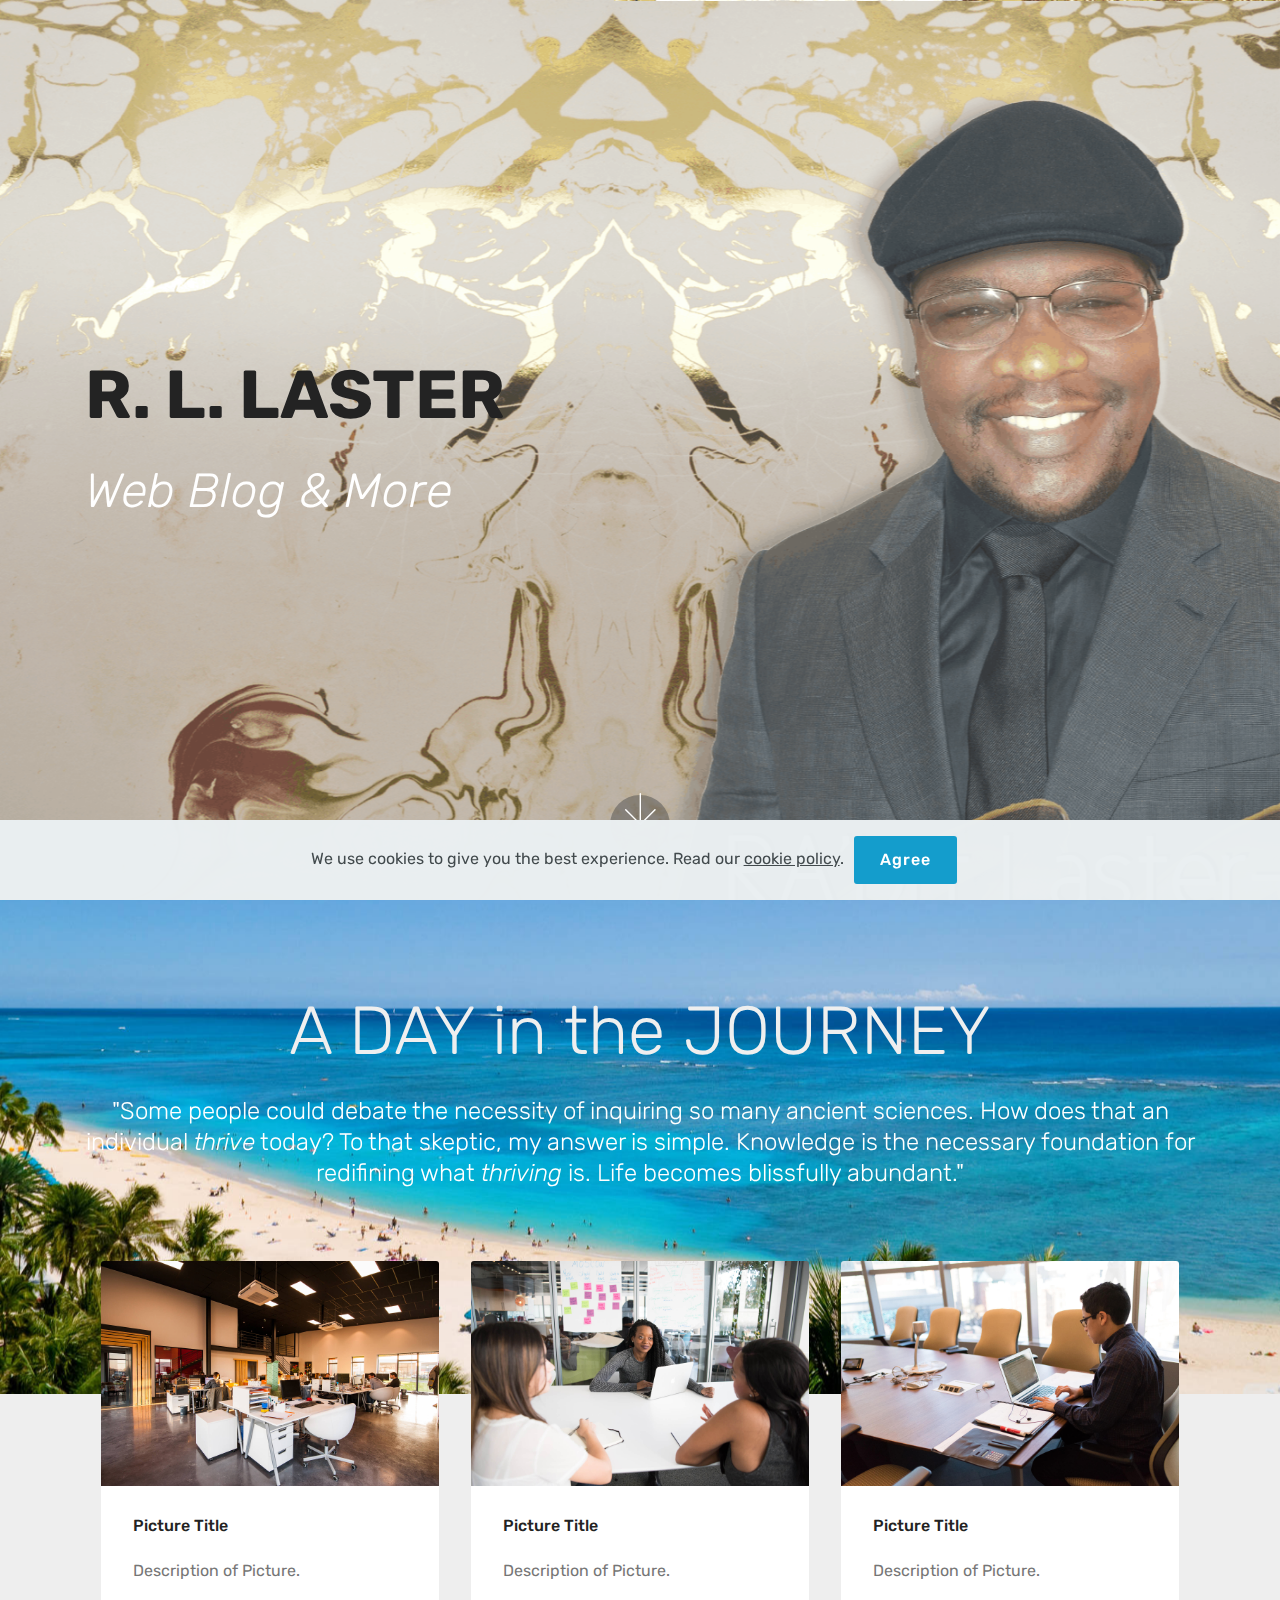
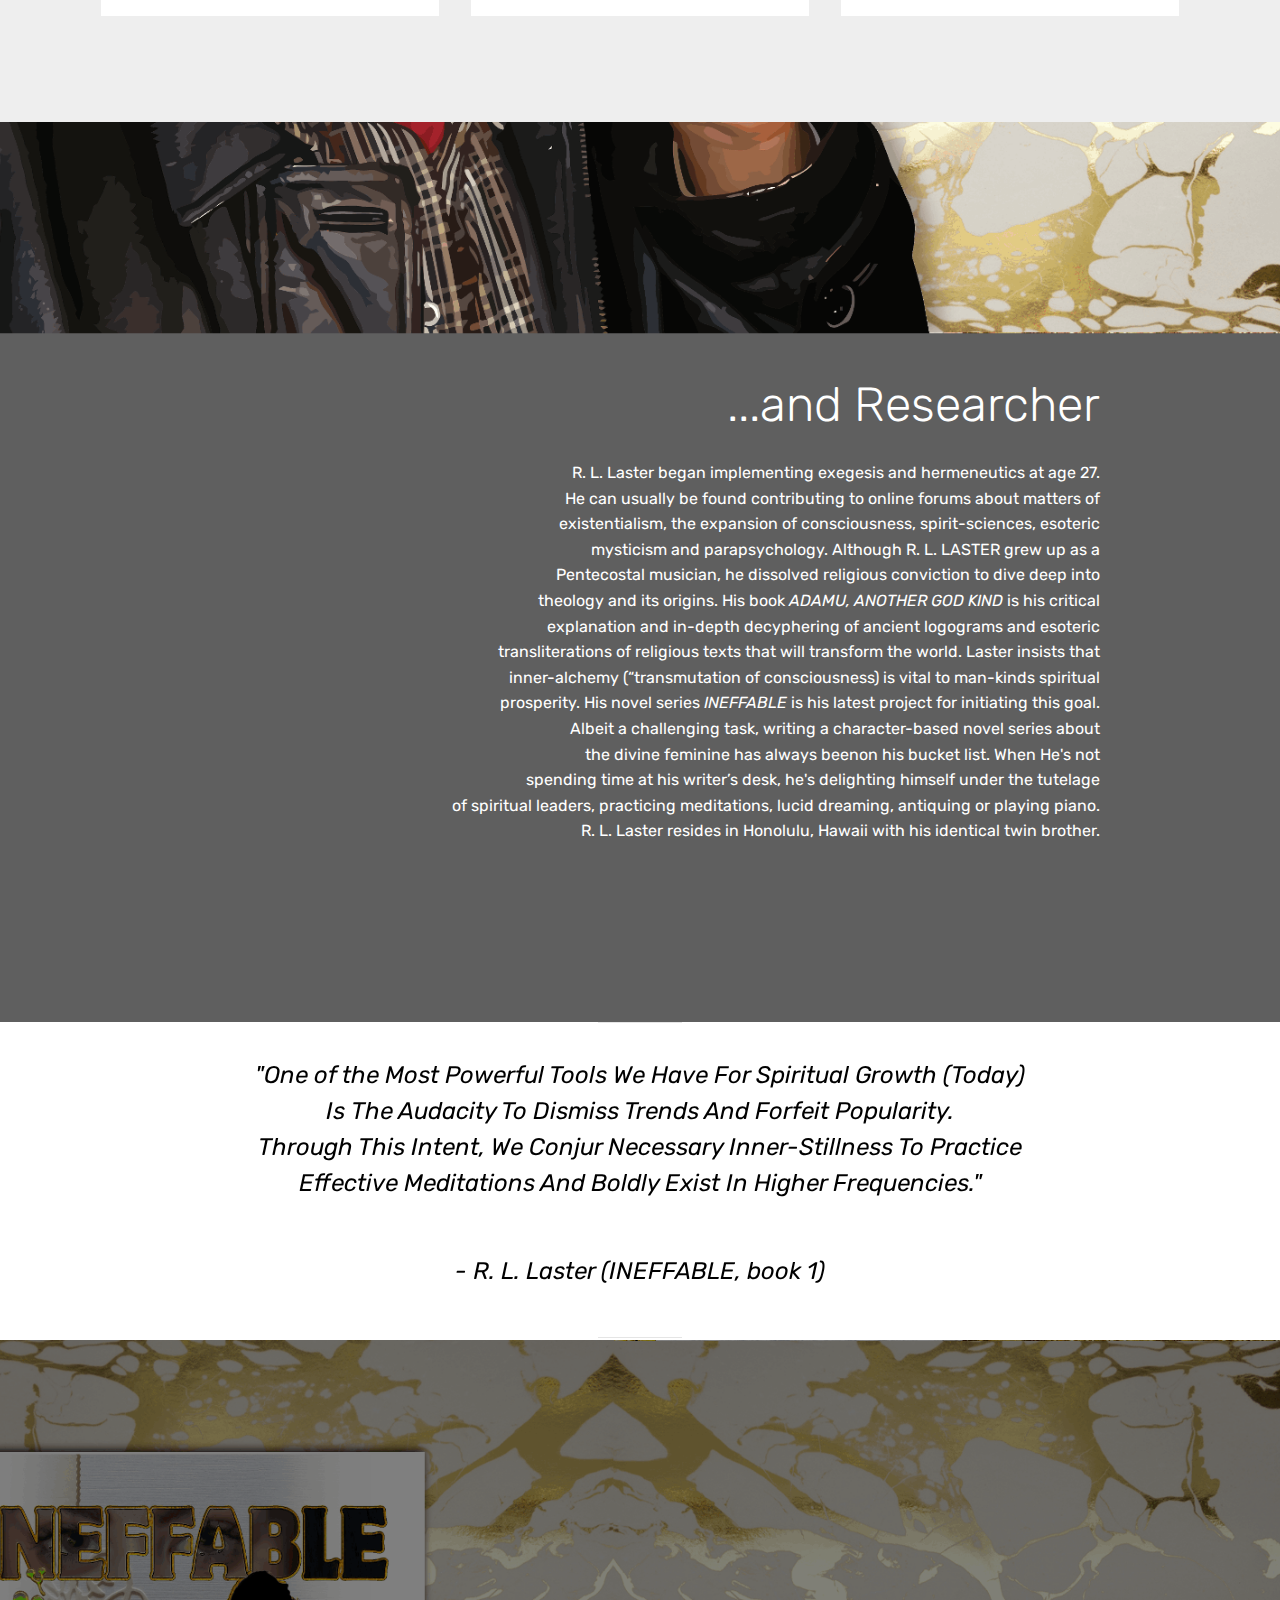
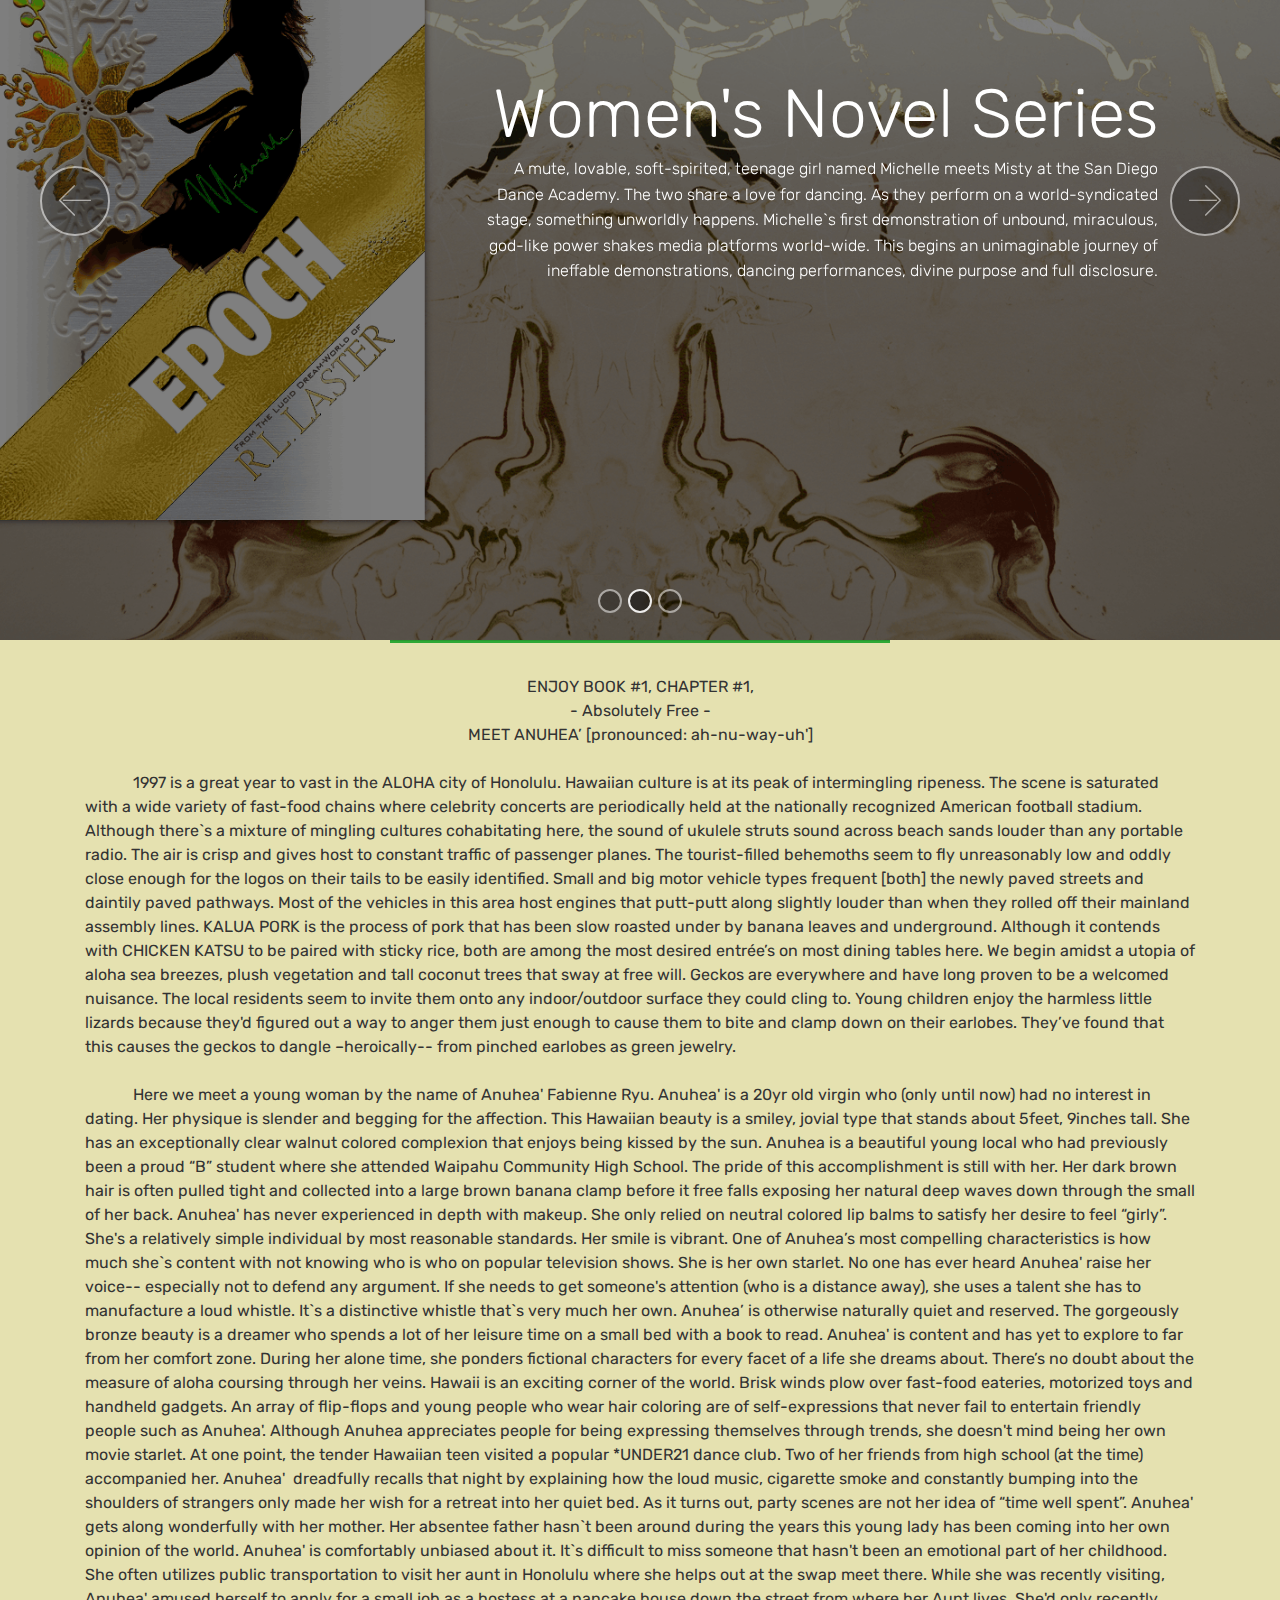
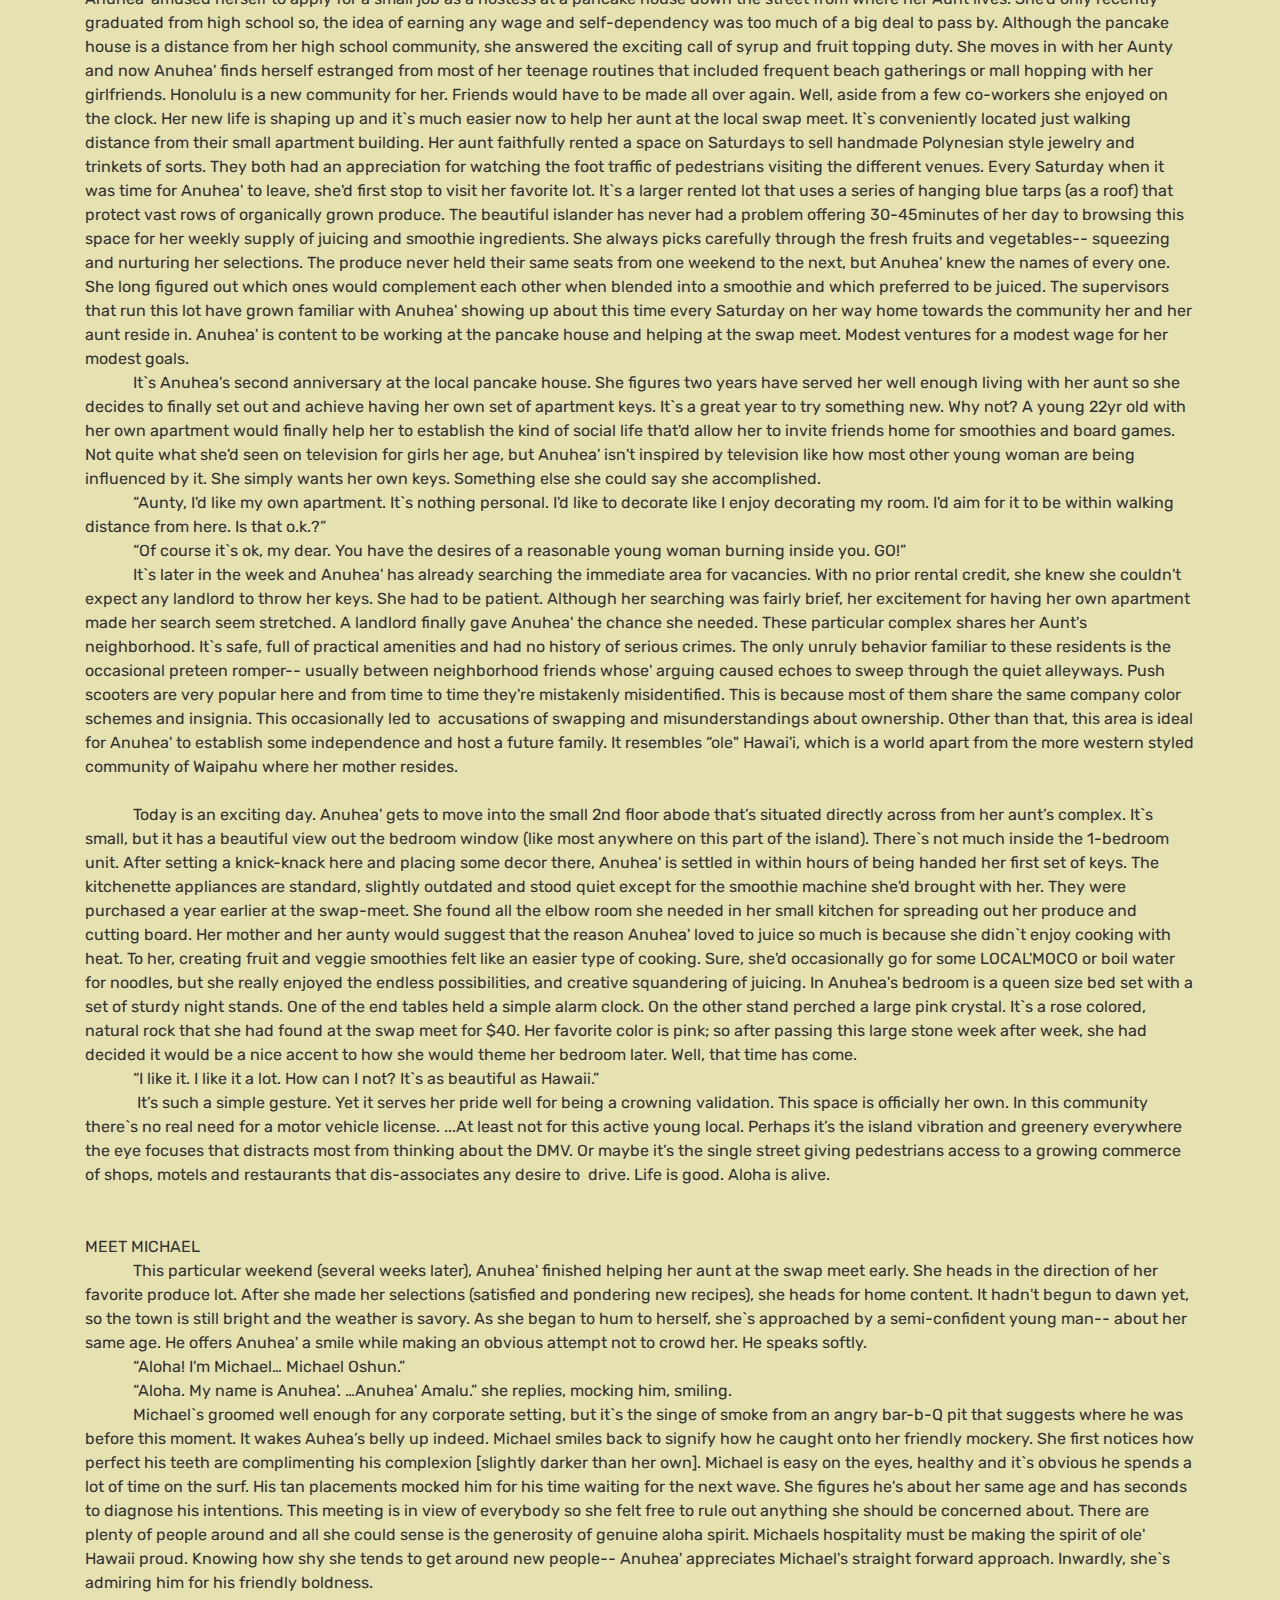
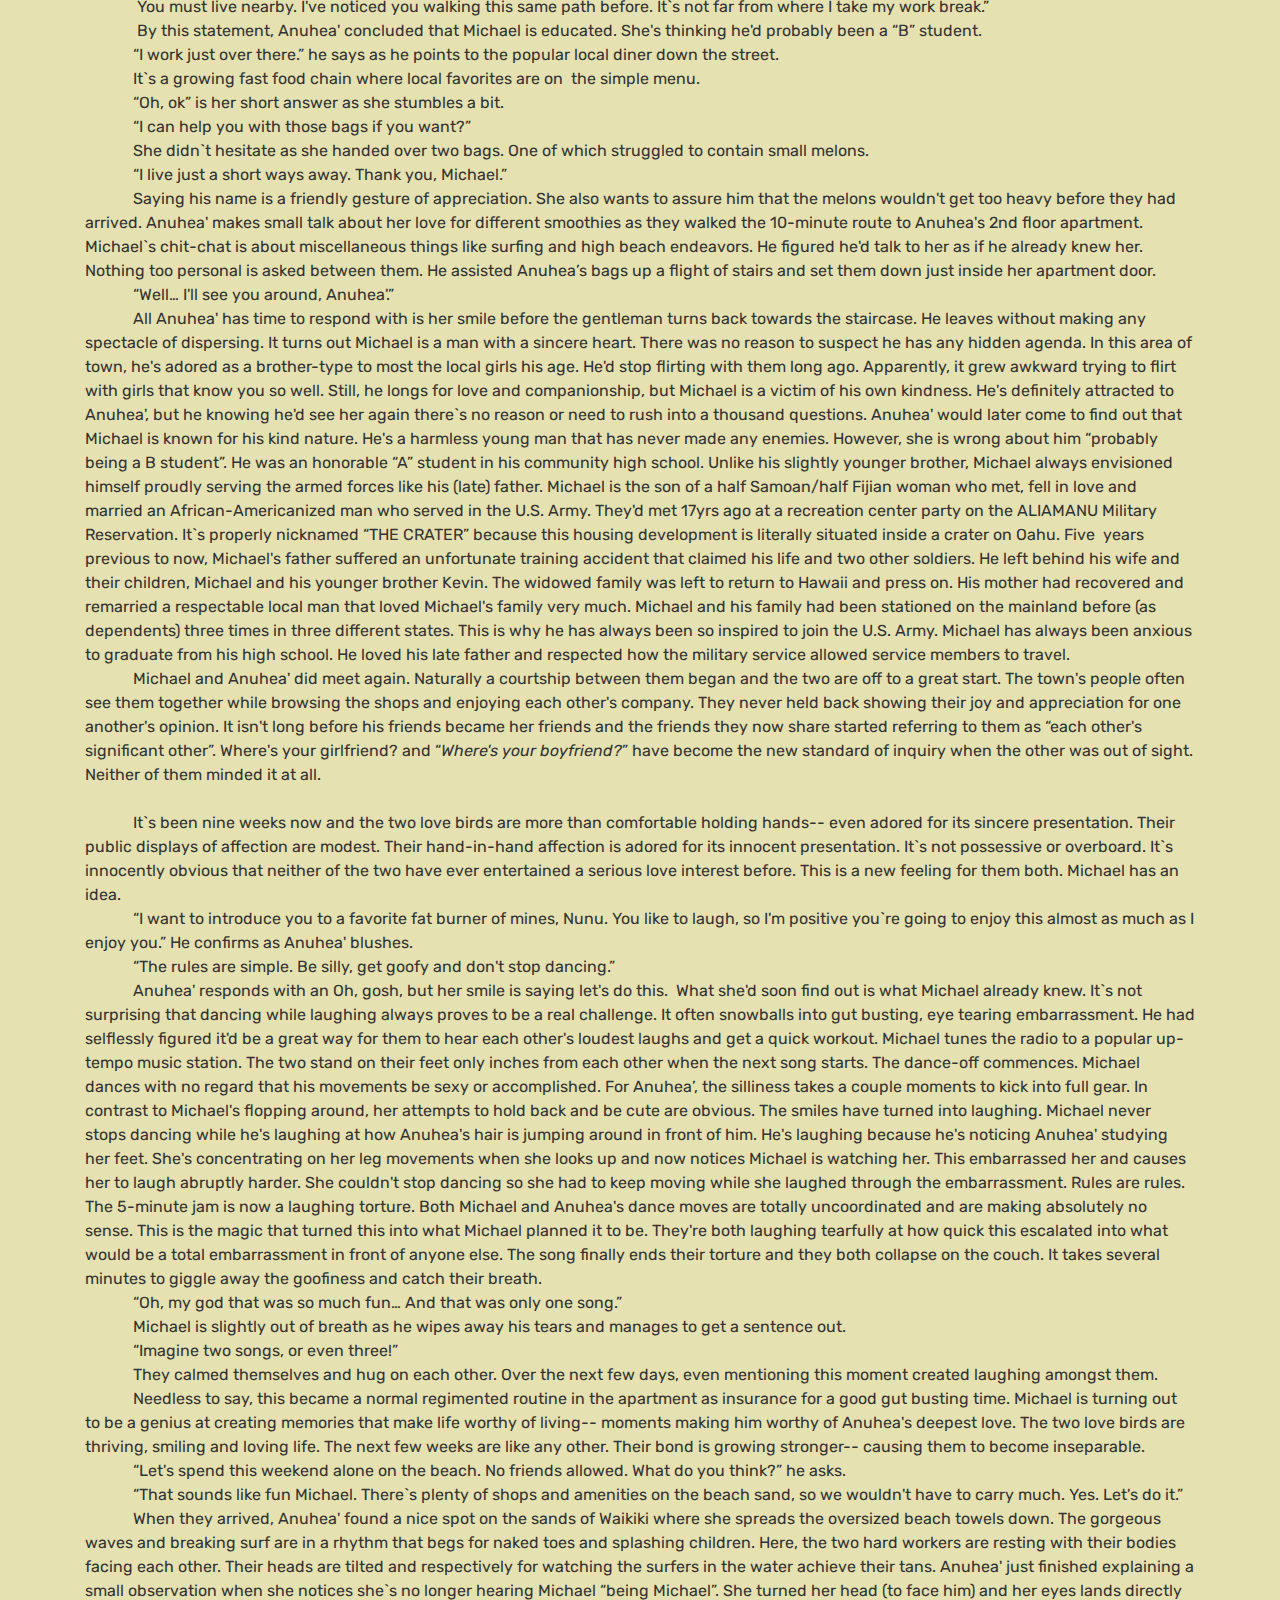
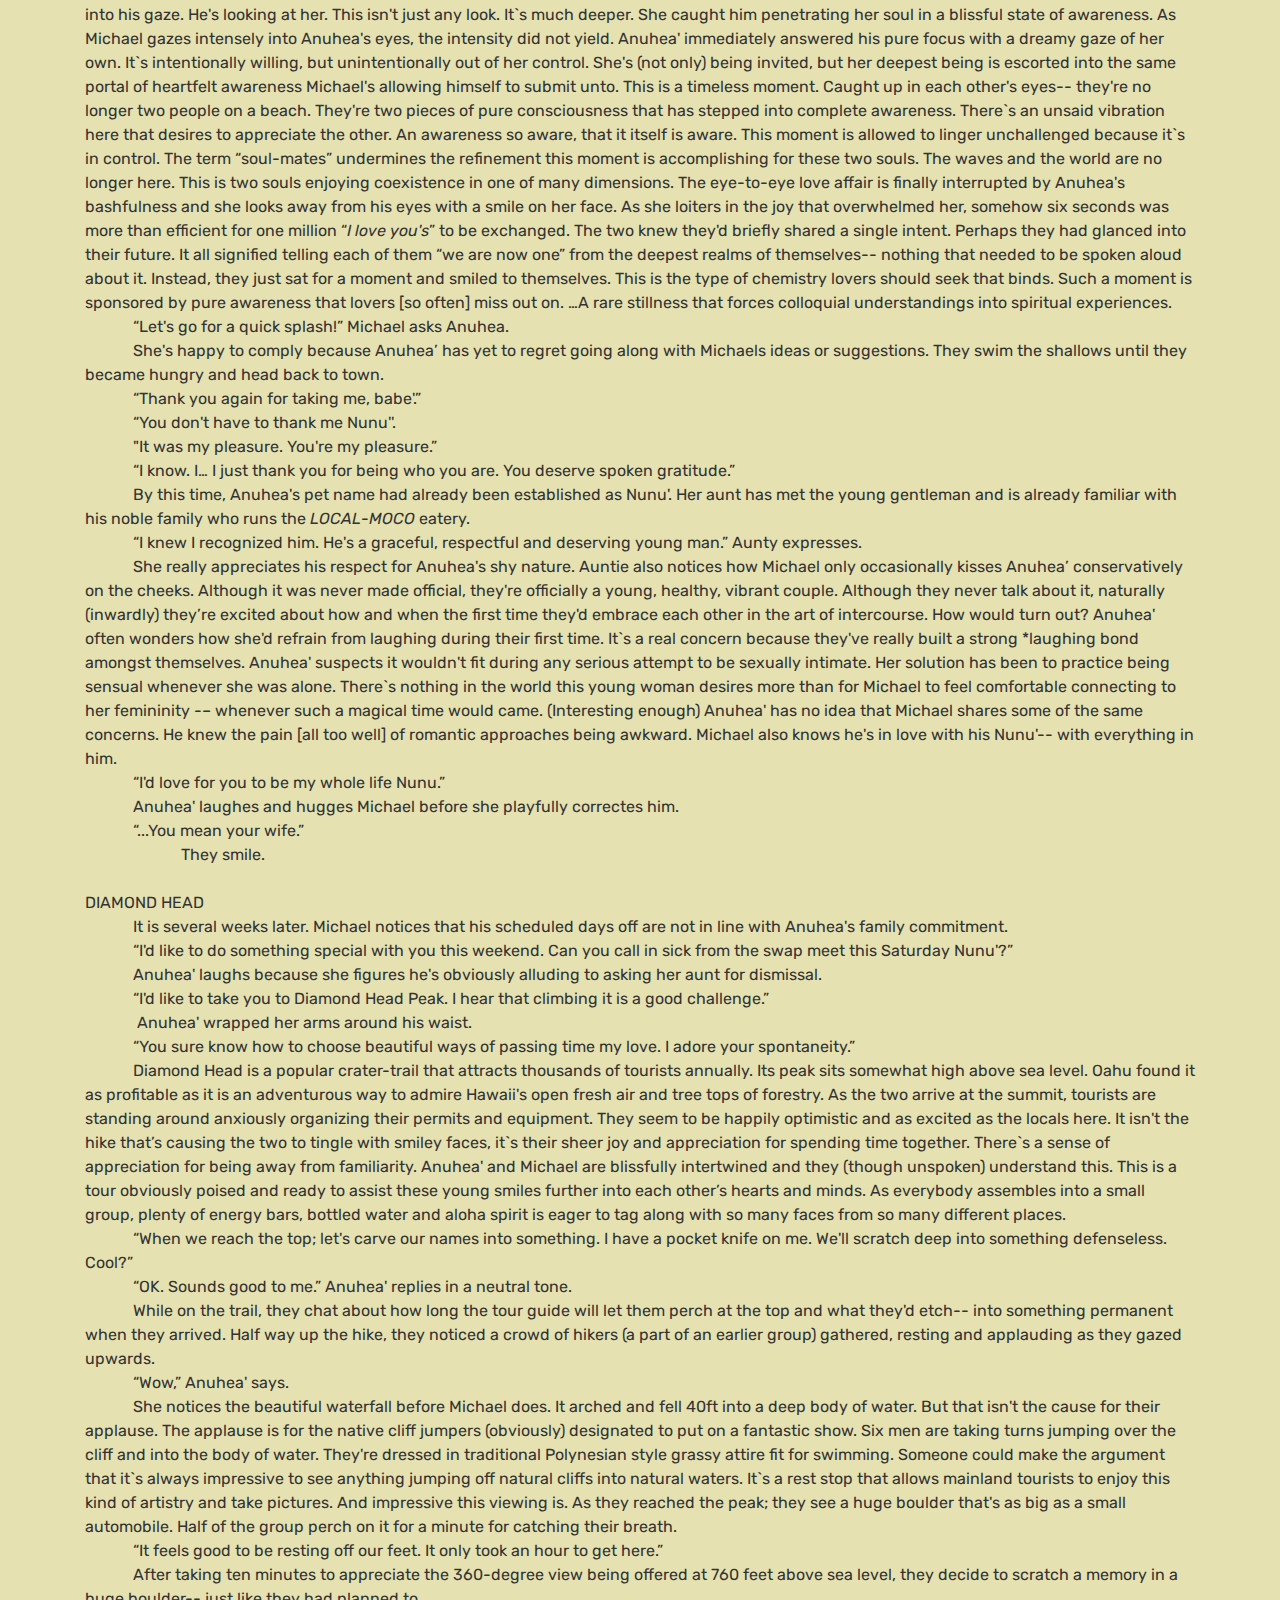
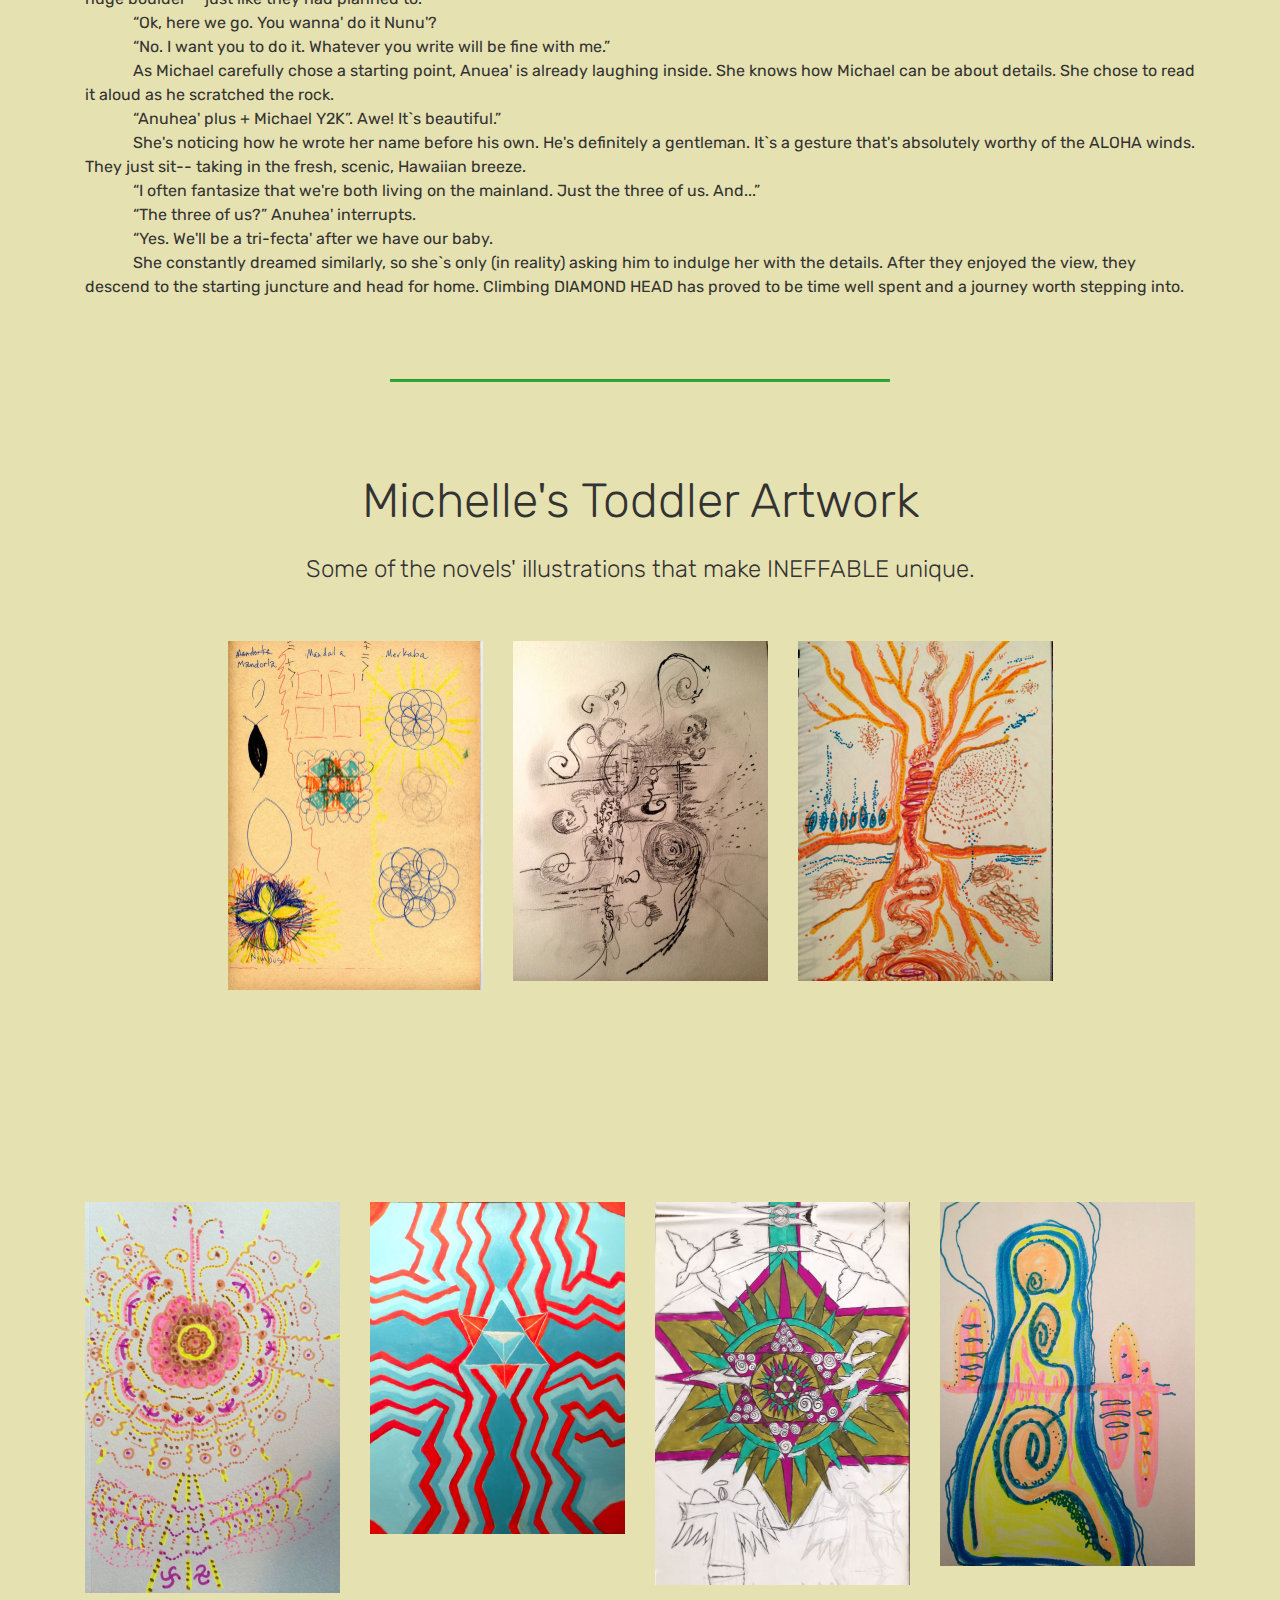
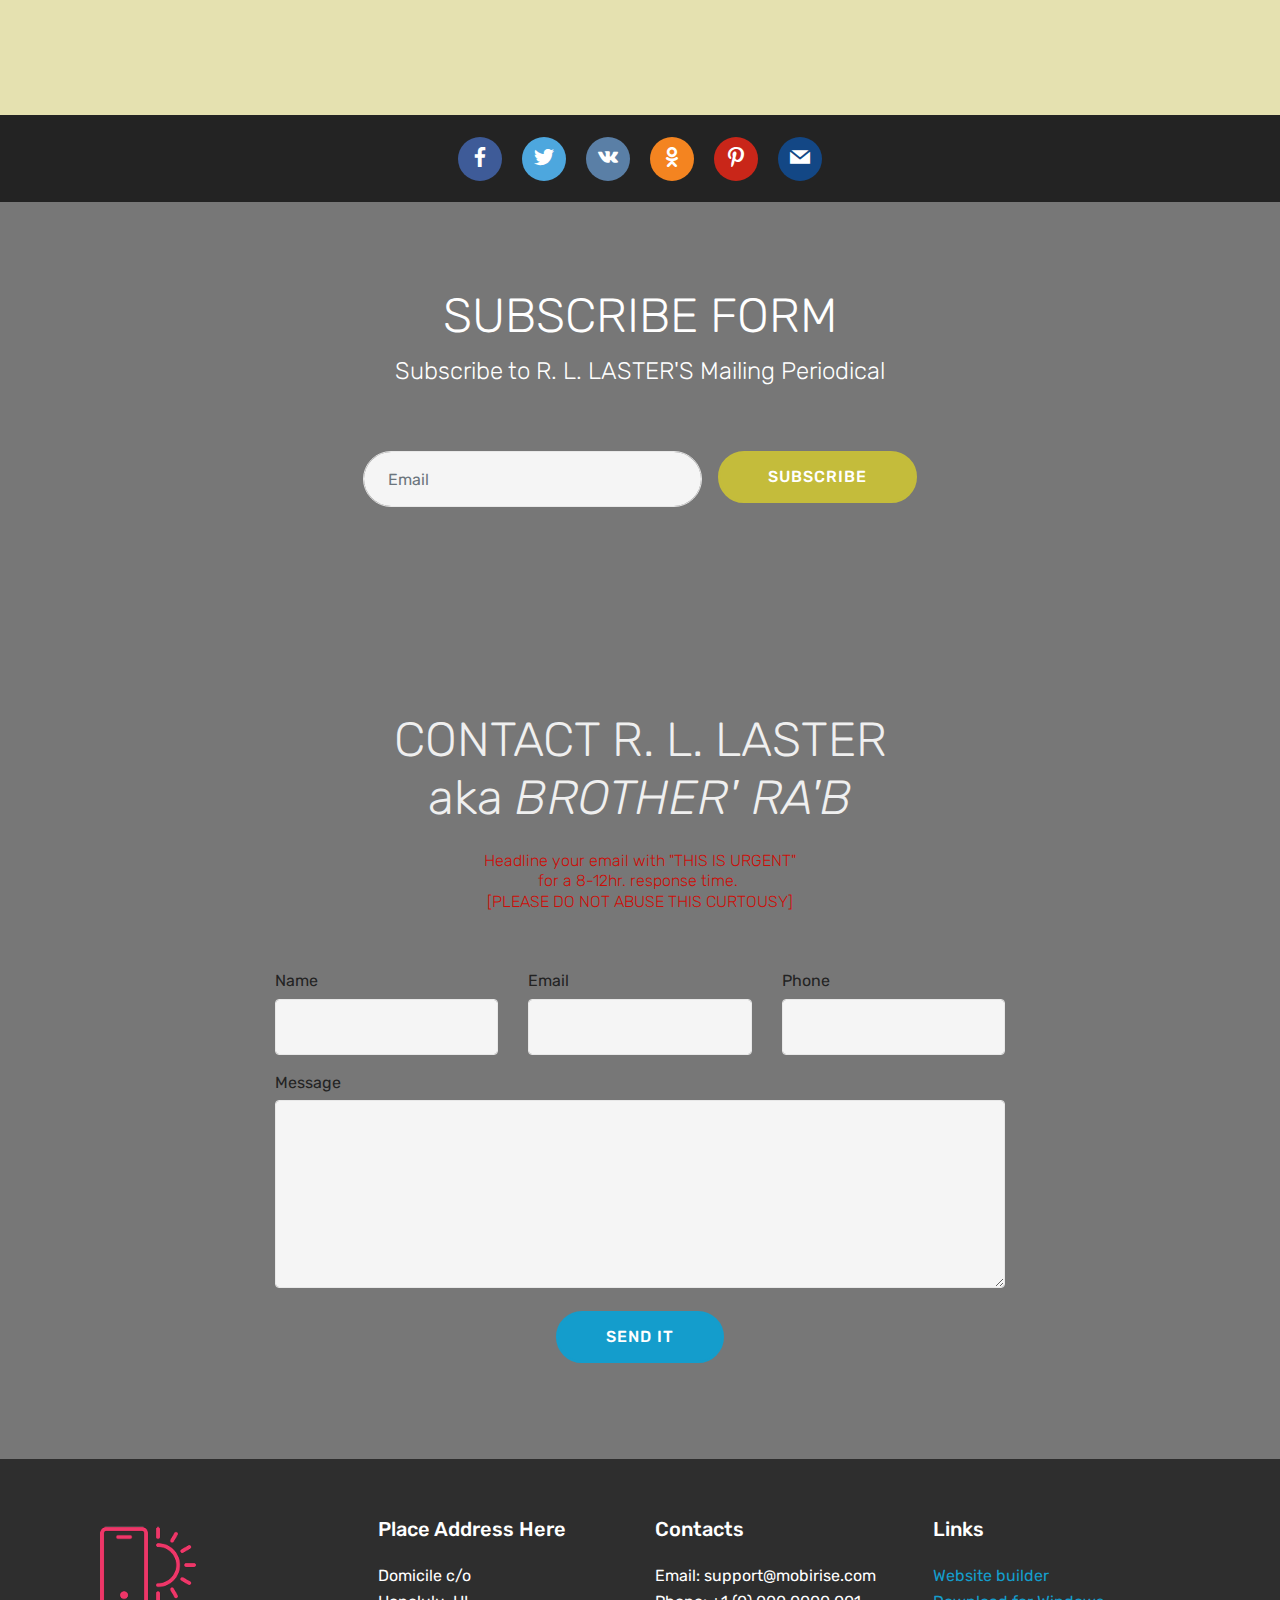
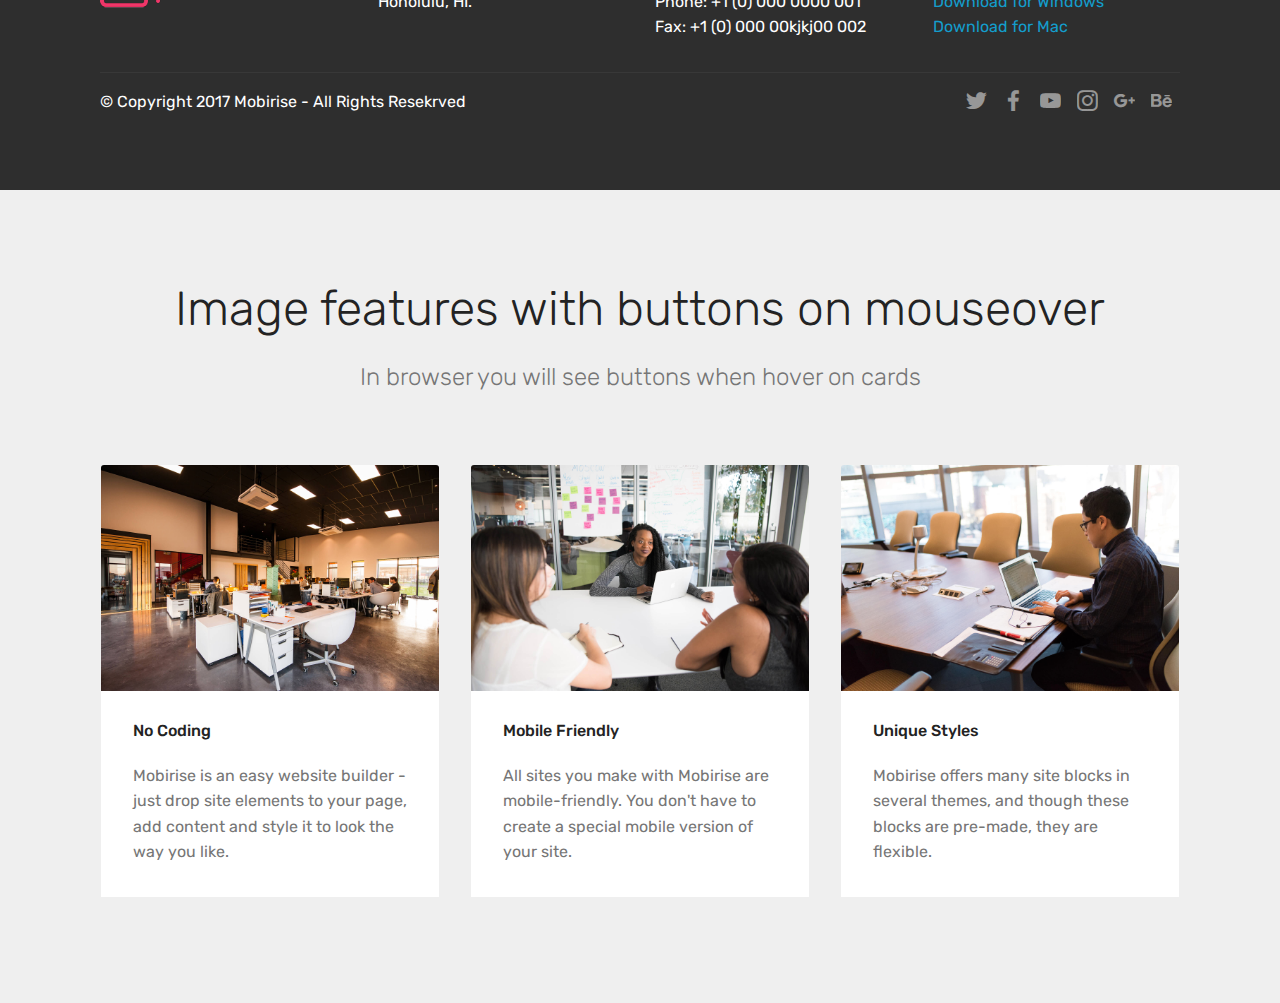
==== index.html @ 25a1e499 "Add files via upload" ====
<!DOCTYPE html>
<html  >
<head>
  <!-- Site made with Mobirise Website Builder v4.11.4, https://mobirise.com -->
  <meta charset="UTF-8">
  <meta http-equiv="X-UA-Compatible" content="IE=edge">
  <meta name="generator" content="Mobirise v4.11.4, mobirise.com">
  <meta name="twitter:card" content="summary_large_image"/>
<meta name="twitter:image:src" content="assets/images/index-meta.jpg"/>
<meta property="og:image" content="assets/images/index-meta.jpg"/>
<meta name="twitter:title" content="R. L. Laster Blog & More"/>
<meta name="viewport" content="width=device-width, initial-scale=1, minimum-scale=1">
  <link rel="shortcut icon" href="assets/images/logo4.png" type="image/x-icon">
  <meta name="description" content="R. L. Laster's Online Author's Blog, Book Store and More.">
  
  <title>R. L. Laster Blog & More</title>
  <link rel="stylesheet" href="assets/web/assets/mobirise-icons2/mobirise2.css">
  <link rel="stylesheet" href="assets/web/assets/mobirise-icons/mobirise-icons.css">
  <link rel="stylesheet" href="assets/bootstrap/css/bootstrap.min.css">
  <link rel="stylesheet" href="assets/bootstrap/css/bootstrap-grid.min.css">
  <link rel="stylesheet" href="assets/bootstrap/css/bootstrap-reboot.min.css">
  <link rel="stylesheet" href="assets/tether/tether.min.css">
  <link rel="stylesheet" href="assets/socicon/css/styles.css">
  <link rel="stylesheet" href="assets/theme/css/style.css">
  <link rel="preload" as="style" href="assets/mobirise/css/mbr-additional.css"><link rel="stylesheet" href="assets/mobirise/css/mbr-additional.css" type="text/css">
  
  
  
</head>
<body>
  <section class="header9 cid-rH131Hpa1t mbr-fullscreen mbr-parallax-background" id="header9-k">

    

    <div class="mbr-overlay" style="opacity: 0.2; background-color: rgb(255, 255, 255);">
    </div>

    <div class="container">
        <div class="media-container-column mbr-white">
            <h1 class="mbr-section-title align-left mbr-bold pb-3 mbr-fonts-style display-1">R. L. LASTER</h1>
            <h3 class="mbr-section-subtitle align-left mbr-light pb-3 mbr-fonts-style display-2">Web Blog &amp; More</h3>
            
            
        </div>
    </div>

    <div class="mbr-arrow hidden-sm-down" aria-hidden="true">
        <a href="#next">
            <i class="mbri-down mbr-iconfont"></i>
        </a>
    </div>
</section>

<section class="engine"><a href="https://mobirise.info/l">free website templates</a></section><section class="features18 popup-btn-cards cid-rHn2tNdvMd mbr-parallax-background" id="features18-14">

    

    
    <div class="container">
        <h2 class="mbr-section-title pb-3 align-center mbr-fonts-style display-1">A DAY in the JOURNEY</h2>
        <h3 class="mbr-section-subtitle display-5 align-center mbr-fonts-style mbr-light">"Some people could debate the necessity of inquiring so many ancient sciences. How does that an individual <em>thrive</em> today? To that skeptic, my answer is simple. Knowledge is the necessary foundation for redifining what <em>thriving</em> is. Life becomes blissfully abundant."</h3>
        <div class="media-container-row pt-5 ">
            <div class="card p-3 col-12 col-md-6 col-lg-4">
                <div class="card-wrapper ">
                    <div class="card-img">
                        <div class="mbr-overlay"></div>
                        <div class="mbr-section-btn text-center">
                            <a href="https://mobirise.co" class="btn btn-primary display-4">Learn More</a>
                        </div>
                        <img src="assets/images/background1.jpg" alt="Mobirise">
                    </div>
                    <div class="card-box">
                        <h4 class="card-title mbr-fonts-style display-7">Picture Title</h4>
                        <p class="mbr-text mbr-fonts-style align-left display-7">
                            Description of Picture.</p>
                    </div>
                </div>
            </div>
            <div class="card p-3 col-12 col-md-6 col-lg-4">
                <div class="card-wrapper">
                    <div class="card-img">
                        <div class="mbr-overlay"></div>
                        <div class="mbr-section-btn text-center">
                            <a href="https://mobirise.co" class="btn btn-primary display-4">Learn More</a>
                        </div>
                        <img src="assets/images/background2.jpg" alt="Mobirise">
                    </div>
                    <div class="card-box">
                        <h4 class="card-title mbr-fonts-style display-7">
                            Picture Title</h4>
                        <p class="mbr-text mbr-fonts-style display-7">
                           Description of Picture.
                        </p>
                    </div>
                </div>
            </div>

            <div class="card p-3 col-12 col-md-6 col-lg-4">
                <div class="card-wrapper">
                    <div class="card-img">
                        <div class="mbr-overlay"></div>
                        <div class="mbr-section-btn text-center">
                            <a href="https://mobirise.co" class="btn btn-primary display-4">Learn More</a>
                        </div>
                        <img src="assets/images/background3.jpg" alt="Mobirise">
                    </div>
                    <div class="card-box">
                        <h4 class="card-title mbr-fonts-style display-7">
                            Picture Title</h4>
                        <p class="mbr-text mbr-fonts-style display-7">
                            Description of Picture.
                        </p>
                    </div>
                </div>
            </div>

            
        </div>
    </div>
</section>

<section class="cid-qTkA127IK8 mbr-fullscreen mbr-parallax-background" id="header2-1">

    

    <div class="mbr-overlay" style="opacity: 0.6; background-color: rgb(0, 0, 0);"></div>

    <div class="container align-center">
        <div class="row justify-content-md-center">
            <div class="mbr-white col-md-10">
                <h1 class="mbr-section-title mbr-bold pb-3 mbr-fonts-style display-1">THE AUTHOR</h1>
                <h3 class="mbr-section-subtitle align-center mbr-light pb-3 mbr-fonts-style display-2">...and Researcher</h3>
                <p class="mbr-text pb-3 mbr-fonts-style display-7">R. L. Laster began implementing exegesis and hermeneutics at age 27. <br>He can usually be found contributing to online forums about matters of <br>existentialism, the expansion of consciousness, spirit-sciences, esoteric<br> mysticism and parapsychology. Although R. L. LASTER grew up as a <br>Pentecostal musician, he dissolved religious conviction to dive deep into <br>theology and its origins. His book&nbsp;<em>ADAMU, ANOTHER GOD KIND</em>&nbsp;is his critical <br>explanation and in-depth decyphering of ancient logograms and esoteric<br>transliterations of religious texts that will transform the world. Laster insists that<br>inner-alchemy (“transmutation of consciousness) is vital to man-kinds spiritual <br>prosperity. His novel series <em>INEFFABLE</em>&nbsp;is his latest project for initiating this goal.<br>Albeit a challenging task, writing a character-based novel series about<br>the divine feminine&nbsp;has always beenon his bucket list. When He's not<br>spending time at his writer’s desk, he's delighting himself under the tutelage<br> of spiritual leaders, practicing meditations, lucid dreaming, antiquing or playing piano. <br>R. L. Laster resides in Honolulu, Hawaii with his identical twin brother.<br></p>
                
            </div>
        </div>
    </div>
    
</section>

<section class="mbr-section article content10 cid-rHn3mNpSHt" id="content10-15">
    
     

    <div class="container">
        <div class="inner-container" style="width: 75%;">
            <hr class="line" style="width: 10%;">
            <div class="section-text align-center mbr-white mbr-fonts-style display-5"><p><em>"One of the Most Powerful Tools We Have For Spiritual Growth (Today) Is&nbsp;The Audacity To Dismiss Trends And Forfeit Popularity.<br>Through This Intent, We Conjur Necessary Inner-Stillness To&nbsp;</em><em>Practice Effective Meditations And Boldly Exist In Higher Frequencies."</em></p><br><p><em>- R. L. Laster (INEFFABLE, book 1)</em></p></div>
            <hr class="line" style="width: 10%;">
        </div>
    </div>
</section>

<section class="carousel slide cid-rH1e4dBSD8" data-interval="false" id="slider1-l">

    

    <div class="full-screen"><div class="mbr-slider slide carousel" data-pause="true" data-keyboard="false" data-ride="false" data-interval="false"><ol class="carousel-indicators"><li data-app-prevent-settings="" data-target="#slider1-l" data-slide-to="0"></li><li data-app-prevent-settings="" data-target="#slider1-l" class=" active" data-slide-to="1"></li><li data-app-prevent-settings="" data-target="#slider1-l" data-slide-to="2"></li></ol><div class="carousel-inner" role="listbox"><div class="carousel-item slider-fullscreen-image" data-bg-video-slide="false" style="background-image: url(assets/images/adamu-book-headingpng-1-1793x997.png);"><div class="container container-slide"><div class="image_wrapper"><div class="mbr-overlay" style="background-color: rgb(0, 0, 0);"></div><img src="assets/images/adamu-book-headingpng-1-1793x997.png" alt="" title=""><div class="carousel-caption justify-content-center"><div class="col-10 align-center"><h2 class="mbr-fonts-style display-1">ANOTHER GREAT READ</h2><p class="lead mbr-text mbr-fonts-style display-7">Laster takes a closer look at principle scriptures that define Christianity --such as the <br>RESURRECTION &amp; the RAPTURE. What he reveals exposes a perspective that might make most <br>uncomfortable. Laster has a beautiful way of making it clear. He also makes a strong argument <br>for why religion is a dying deceiver.
He's spent years doing the ground work, so we don’t have to.<br> Grab your KJV and prepare to get a new (definitive) perspective that your religious leaders won’t <br>deny, nor confirm.<br> [THE AUTHOR] &nbsp; &nbsp; &nbsp; &nbsp; &nbsp; &nbsp; &nbsp; &nbsp; &nbsp; &nbsp; &nbsp; &nbsp; &nbsp; &nbsp; &nbsp; &nbsp; &nbsp; &nbsp; &nbsp; &nbsp; &nbsp; &nbsp; &nbsp; &nbsp; &nbsp; &nbsp; &nbsp; &nbsp; &nbsp; &nbsp; &nbsp; &nbsp; &nbsp; &nbsp; &nbsp; &nbsp; &nbsp; &nbsp;&nbsp;<br>“Theology is a sensitive area of research because so many religious people desire (and rely on) the <br>"FEEL GOOD" aspects of the Bible to be applicable to them. I love everybody It's important to me <br>that (firstly) you see me as a selfless giver who’s recovering from religion. I'm getting ready to<br> shine some light on things that will cause uneasiness. It’s going to prompt retaliatory response <br>patterns. My work in Exegesis will (no doubt) impact paradigms within Catholicism and religions<br> around the world. Why have I embarked on such a touchy topic? Well, my core belief is why. The <br>path to true deliverance via spiritual evolution shouldn’t be esoteric. While factions of my immediate <br>family have disvalued me for exiting the matrix, my extended family (you) are millions of readers <br>who appreciate &amp; love me unconditionally. You are all the family I need.”
.</p><div class="mbr-section-btn" buttons="0"><a class="btn display-4 btn-success" href="https://mobirise.com"><span class="mobi-mbri mobi-mbri-cart-add mbr-iconfont mbr-iconfont-btn"></span>PURCHASE BOOK - ADAMU, another god kind</a> </div></div></div></div></div></div><div class="carousel-item slider-fullscreen-image active" data-bg-video-slide="false" style="background-image: url(assets/images/sample-bg3-2-1793x997.png);"><div class="container container-slide"><div class="image_wrapper"><div class="mbr-overlay" style="opacity: 0.5;"></div><img src="assets/images/sample-bg3-2-1793x997.png" alt="" title=""><div class="carousel-caption justify-content-center"><div class="col-10 align-left"><h2 class="mbr-fonts-style display-1">Women's Novel Series</h2><p class="lead mbr-text mbr-fonts-style display-7">A mute, lovable, soft-spirited, teenage girl named Michelle meets Misty at the San Diego
<br>Dance Academy. The two share a love for dancing. As they perform on a world-syndicated
<br>stage, something unworldly happens. Michelle`s first demonstration of unbound, miraculous,
<br>god-like power shakes media platforms world-wide. This begins an unimaginable journey of 
<br>ineffable demonstrations, dancing performances, divine purpose and full disclosure.</p></div></div></div></div></div><div class="carousel-item slider-fullscreen-image" data-bg-video-slide="false" style="background-image: url(assets/images/official-bg3-b-1793x997.png);"><div class="container container-slide"><div class="image_wrapper"><div class="mbr-overlay"></div><img src="assets/images/official-bg3-b-1793x997.png" alt="" title=""><div class="carousel-caption justify-content-center"><div class="col-10 align-right"><p class="lead mbr-text mbr-fonts-style display-7">INEFFABLE is a pure delight to read and experience. In this exciting new series, episode#1 gave us two young lovers who met, fell in love and conceived a sensitive baby girl. Although main character Michelle a.k.a. "Shorty" stopped speaking at age 6 (selectively), we experienced her heartfelt toddler years vividly before she took her world by surprise. At 19yrs old, Michelle literally jumped into the hearts of millions as a backup dancer for her adopted brother. While dancing on a syndicated talent show, Michelle shocked her world with an unbelievable demonstration that can only be described as godly. The sweet, soft 'natured teen became a household name as she performed many jaw-dropping miracles that still contradict physics and left masses of spectators speechless. Episode #2 adds fashion into the mix as Michelle and her closest friends travel the globe making televised appearances to dance, party and baffle academia manifesting her imagination. In this particular saga, the miraculous facilitates an all-girl school of spirit sciences to begin connecting 333 of her beloveds to their own feminine divinity. Government bodies and upper echelons keep a watch her as Michelle reveals human potential to be far beyond the laws that govern modern physics. While she's proven to be an amazing telepathic, her Fijian friend assists her in this experience. Episode #3 will continue to leave you awe-inspired. Shorty's wisdom is already changing readers to their core by expressing what ALL academia continually denies into main-stream curriculum. This novel series will bust your gut with laughter, warm your heart with sentiments, water your eyes with emotion and deliver paradigm-changing esoteric insight like nothing you've ever read. You don't have to be a reader to be swept away in this series. You don't have to be a scholar to enjoy Michelle's hugs, kisses and boy-toying girlfriends. This title has MAJOR MOTION PICTURE potential from its very first chapter. You're invited to love, dance and learn from Michelle. Connect to the deepest parts of yourself and unfold a truth that makes you a god. This is your new favorite on-going book series. <br>EXPLICIT WARNING: Chapter No.13 (Makalesi 3.0) Advisory: 
<br>Although it brief, a section of reading herein contains detailed/explicit sexual content that will be unsuitable for non-mature readers.&nbsp;<br></p></div></div></div></div></div></div><a data-app-prevent-settings="" class="carousel-control carousel-control-prev" role="button" data-slide="prev" href="#slider1-l"><span aria-hidden="true" class="mbri-left mbr-iconfont"></span><span class="sr-only">Previous</span></a><a data-app-prevent-settings="" class="carousel-control carousel-control-next" role="button" data-slide="next" href="#slider1-l"><span aria-hidden="true" class="mbri-right mbr-iconfont"></span><span class="sr-only">Next</span></a></div></div>

</section>

<section class="mbr-section article content10 cid-rH42p3J6nv" id="content10-m">
    
     

    <div class="container">
        <div class="inner-container" style="width: 100%;">
            <hr class="line" style="width: 45%;">
            <div class="section-text align-center mbr-white mbr-fonts-style display-7">ENJOY&nbsp;BOOK #1, CHAPTER #1,<br>-&nbsp;Absolutely Free -<br>MEET ANUHEA’ [pronounced: ah-nu-way-uh']<br><br><div>&nbsp;&nbsp;&nbsp;&nbsp;&nbsp;&nbsp;&nbsp;&nbsp;&nbsp;&nbsp;&nbsp;&nbsp;1997 is a great year to vast in the ALOHA city of Honolulu. Hawaiian culture is at its peak of intermingling ripeness. The scene is saturated with a wide variety of fast-food chains where celebrity concerts are periodically held at the nationally recognized American football stadium. Although there`s a mixture of mingling cultures cohabitating here, the sound of ukulele struts sound across beach sands louder than any portable radio. The air is crisp and gives host to constant traffic of passenger planes. The tourist-filled behemoths seem to fly unreasonably low and oddly close enough for the logos on their tails to be easily identified. Small and big motor vehicle types frequent [both] the newly paved streets and daintily paved pathways. Most of the vehicles in this area host engines that putt-putt along slightly louder than when they rolled off their mainland assembly lines. KALUA PORK is the process of pork that has been slow roasted under by banana leaves and underground. Although it contends with CHICKEN KATSU to be paired with sticky rice, both are among the most desired entrée’s on most dining tables here. We begin amidst a utopia of aloha sea breezes, plush vegetation and tall coconut trees that sway at free will. Geckos are everywhere and have long proven to be a welcomed nuisance. The local residents seem to invite them onto any indoor/outdoor surface they could cling to. Young children enjoy the harmless little lizards because they'd figured out a way to anger them just enough to cause them to bite and clamp down on their earlobes. They’ve found that this causes the geckos to dangle –heroically-- from pinched earlobes as green jewelry.
</div><div>&nbsp;
</div><div>&nbsp;&nbsp;&nbsp;&nbsp;&nbsp;&nbsp;&nbsp;&nbsp;&nbsp; &nbsp;&nbsp;<span style="font-size: 1rem;">Here we meet a young woman by the name of Anuhea' Fabienne Ryu. Anuhea' is a 20yr old virgin who (only until now) had no interest in dating. Her physique is slender and begging for the affection. This Hawaiian beauty is a smiley, jovial type that stands about 5feet, 9inches tall. She has an exceptionally clear walnut colored complexion that enjoys being kissed by the sun. Anuhea is a beautiful young local who had previously been a proud “B” student where she attended Waipahu Community High School. The pride of this accomplishment is still with her. Her dark brown hair is often pulled tight and collected into a large brown banana clamp before it free falls exposing her natural deep waves down through the small of her back. Anuhea' has never experienced in depth with makeup. She only relied on neutral colored lip balms to satisfy her desire to feel “girly”. She's a relatively simple individual by most reasonable standards. Her smile is vibrant. One of Anuhea’s most compelling characteristics is how much she`s content with not knowing who is who on popular television shows. She is her own starlet. No one has ever heard Anuhea' raise her voice-- especially not to defend any argument. If she needs to get someone's attention (who is a distance away), she uses a talent she has to manufacture a loud whistle. It`s a distinctive whistle that`s very much her own. Anuhea’ is otherwise naturally quiet and reserved. The gorgeously bronze beauty is a dreamer who spends a lot of her leisure time on a small bed with a book to read. Anuhea' is content and has yet to explore to far from her comfort zone. During her alone time, she ponders fictional characters for every facet of a life she dreams about. There’s no doubt about the measure of aloha coursing through her veins. Hawaii is an exciting corner of the world. Brisk winds plow over fast-food eateries, motorized toys and handheld gadgets. An array of flip-flops and young people who wear hair coloring are of self-expressions that never fail to entertain friendly people such as Anuhea'. Although Anuhea appreciates people for being expressing themselves through trends, she doesn't mind being her own movie starlet. At one point, the tender Hawaiian teen visited a popular *UNDER21 dance club. Two of her friends from high school (at the time) accompanied her. Anuhea'
&nbsp;</span><span style="font-size: 1rem;">dreadfully recalls that night by explaining how the loud music, cigarette smoke and constantly bumping into the shoulders of strangers only made her wish for a retreat into her quiet bed. As it turns out, party scenes are not her idea of “time well spent”. Anuhea' gets along wonderfully with her mother. Her absentee father hasn`t been around during the years this young lady has been coming into her own opinion of the world. Anuhea' is comfortably unbiased about it. It`s difficult to miss someone that hasn't been an emotional part of her childhood. She often utilizes public transportation to visit her aunt in Honolulu where she helps out at the swap meet there. While she was recently visiting, Anuhea' amused herself to apply for a small job as a hostess at a pancake house down the street from where her Aunt lives. She'd only recently graduated from high school so, the idea of earning any wage and self-dependency was too much of a big deal to pass by. Although the pancake house is a distance from her high school community, she answered the exciting call of syrup and fruit topping duty. She moves in with her Aunty and now Anuhea' finds herself estranged from most of her teenage routines that included frequent beach gatherings or mall hopping with her girlfriends. Honolulu is a new community for her. Friends would have to be made all over again. Well, aside from a few co-workers she enjoyed on the clock. Her new life is shaping up and it`s much easier now to help her aunt at the local swap meet. It`s conveniently located just walking distance from their small apartment building. Her aunt faithfully rented a space on Saturdays to sell handmade Polynesian style jewelry and trinkets of sorts. They both had an appreciation for watching the foot traffic of pedestrians visiting the different venues. Every Saturday when it was time for Anuhea' to leave, she'd first stop to visit her favorite lot. It`s a larger rented lot that uses a series of hanging blue tarps (as a roof) that protect vast rows of organically grown produce. The beautiful islander has never had a problem offering 30-45minutes of her day to browsing this space for her weekly supply of juicing and smoothie ingredients. She always picks carefully through the fresh fruits and vegetables-- squeezing and nurturing her selections. The produce never held their same seats from one weekend to the next, but Anuhea' knew the names of every one. She long figured out which ones would complement each&nbsp;</span><span style="font-size: 1rem;">other when blended into a smoothie and which preferred to be juiced. The supervisors that run this lot have grown familiar with Anuhea' showing up about this time every Saturday on her way home towards the community her and her aunt reside in. Anuhea' is content to be working at the pancake house and helping at the swap meet. Modest ventures for a modest wage for her modest goals.&nbsp;</span></div><div>
<span style="font-size: 1rem;">&nbsp; &nbsp;&nbsp;</span><span style="font-size: 1rem;">&nbsp;&nbsp;&nbsp;&nbsp;</span><span style="font-size: 1rem;">&nbsp;&nbsp;&nbsp;&nbsp;It`s Anuhea's second anniversary at the local pancake house. She figures two years have served her well enough living with her aunt so she decides to finally set out and achieve having her own set of apartment keys. It`s a great year to try something new. Why not? A young 22yr old with her own apartment would finally help her to establish the kind of social life that'd allow her to invite friends home for smoothies and board games. Not quite what she'd seen on television for girls her age, but Anuhea' isn't inspired by television like how most other young woman are being influenced by it. She simply wants her own keys. Something else she could say she accomplished.&nbsp;</span></div><div>&nbsp; &nbsp; &nbsp;&nbsp;&nbsp;&nbsp;&nbsp;&nbsp;&nbsp;&nbsp;<span style="font-size: 1rem;">“Aunty, I'd like my own apartment. It`s nothing personal. I'd like to decorate like I enjoy decorating my room. I'd aim for it to be within walking distance from here. Is that o.k.?”&nbsp;</span></div><div>&nbsp;&nbsp;&nbsp;&nbsp;&nbsp;&nbsp;&nbsp;&nbsp;&nbsp;&nbsp;&nbsp;&nbsp;“Of course it`s ok, my dear. You have the desires of a reasonable young woman burning inside you. GO!”
</div><div>
</div><div>&nbsp; &nbsp; &nbsp;&nbsp;&nbsp;&nbsp;&nbsp;&nbsp;&nbsp;&nbsp;<span style="font-size: 1rem;">It`s later in the week and Anuhea' has already searching the immediate area for vacancies. With no prior rental credit, she knew she couldn't expect any landlord to throw her keys. She had to be patient. Although her searching was fairly brief, her excitement for having her own apartment made her search seem stretched. A landlord finally gave Anuhea' the chance she needed. These particular complex shares her Aunt's neighborhood. It`s safe, full of practical amenities and had no history of serious crimes. The only unruly behavior familiar to these residents is the occasional preteen romper-- usually between neighborhood friends whose' arguing caused echoes to sweep through the quiet alleyways. Push scooters are very popular here and from time to time they're mistakenly misidentified. This is because most of them share the same company color schemes and insignia. This occasionally led to
&nbsp;</span><span style="font-size: 1rem;">accusations of swapping and misunderstandings about ownership. Other than that, this area is ideal for Anuhea' to establish some independence and host a future family. It resembles “ole" Hawai'i, which is a world apart from the more western styled community of Waipahu where her mother resides.&nbsp;</span></div><br><div>&nbsp;&nbsp;&nbsp;&nbsp;&nbsp;&nbsp;&nbsp;&nbsp;&nbsp;&nbsp;&nbsp;&nbsp;<span style="font-size: 1rem;">Today is an exciting day. Anuhea' gets to move into the small 2nd floor abode that’s situated directly across from her aunt’s complex. It`s small, but it has a beautiful view out the bedroom window (like most anywhere on this part of the island). There`s not much inside the 1-bedroom unit. After setting a knick-knack here and placing some decor there, Anuhea' is settled in within hours of being handed her first set of keys. The kitchenette appliances are standard, slightly outdated and stood quiet except for the smoothie machine she'd brought with her. They were purchased a year earlier at the swap-meet. She found all the elbow room she needed in her small kitchen for spreading out her produce and cutting board. Her mother and her aunty would suggest that the reason Anuhea' loved to juice so much is because she didn`t enjoy cooking with heat. To her, creating fruit and veggie smoothies felt like an easier type of cooking. Sure, she'd occasionally go for some LOCAL'MOCO or boil water for noodles, but she really enjoyed the endless possibilities, and creative squandering of juicing. In Anuhea's bedroom is a queen size bed set with a set of sturdy night stands. One of the end tables held a simple alarm clock. On the other stand perched a large pink crystal. It`s a rose colored, natural rock that she had found at the swap meet for $40. Her favorite color is pink; so after passing this large stone week after week, she had decided it would be a nice accent to how she would theme her bedroom later. Well, that time has come. &nbsp;</span></div><div>&nbsp;&nbsp;&nbsp;&nbsp;&nbsp;&nbsp;&nbsp;&nbsp;&nbsp;&nbsp;&nbsp;&nbsp;“I like it. I like it a lot. How can I not? It`s as beautiful as Hawaii.”
</div><div>&nbsp;&nbsp;&nbsp;&nbsp;&nbsp;&nbsp;&nbsp;&nbsp;&nbsp;&nbsp;&nbsp;&nbsp;&nbsp;It’s such a simple gesture. Yet it serves her pride well for being a crowning validation. This space is officially her own. In this community there`s no real need for a motor vehicle license. ...At least not for this active young local. Perhaps it’s the island vibration and greenery everywhere the eye focuses that distracts most from thinking about the DMV. Or maybe it’s the single street giving pedestrians access to a growing commerce of shops, motels and restaurants that dis-associates any desire to
&nbsp;<span style="font-size: 1rem;">drive. Life is good. Aloha is alive.&nbsp;</span></div><div>
</div><div><br></div><br><div>MEET MICHAEL
</div><div>&nbsp; &nbsp; &nbsp; &nbsp; &nbsp; &nbsp;&nbsp;<span style="font-size: 1rem;">This particular weekend (several weeks later), Anuhea' finished helping her aunt at the swap meet early. She heads in the direction of her favorite produce lot. After she made her selections (satisfied and pondering new recipes), she heads for home content. It hadn't begun to dawn yet, so the town is still bright and the weather is savory. As she began to hum to herself, she`s approached by a semi-confident young man-- about her same age. He offers Anuhea' a smile while making an obvious attempt not to crowd her. He speaks softly. &nbsp;</span></div><div>
&nbsp;&nbsp;&nbsp;&nbsp;&nbsp;&nbsp;&nbsp;&nbsp;&nbsp;&nbsp;&nbsp;&nbsp;<span style="font-size: 1rem;">“Aloha! I'm Michael… Michael Oshun.”&nbsp;</span></div><div>&nbsp;&nbsp;&nbsp;&nbsp;&nbsp;&nbsp;&nbsp;&nbsp;&nbsp;&nbsp;&nbsp;&nbsp;“Aloha. My name is Anuhea'. …Anuhea' Amalu.” she replies, mocking him, smiling.
</div><div>&nbsp;&nbsp;&nbsp;&nbsp;&nbsp;&nbsp;&nbsp;&nbsp;&nbsp;&nbsp;&nbsp;&nbsp;Michael`s groomed well enough for any corporate setting, but it`s the singe of smoke from an angry bar-b-Q pit that suggests where he was before this moment. It wakes Auhea’s belly up indeed. Michael smiles back to signify how he caught onto her friendly mockery. She first notices how perfect his teeth are complimenting his complexion [slightly darker than her own]. Michael is easy on the eyes, healthy and it`s obvious he spends a lot of time on the surf. His tan placements mocked him for his time waiting for the next wave. She figures he's about her same age and has seconds to diagnose his intentions. This meeting is in view of everybody so she felt free to rule out anything she should be concerned about. There are plenty of people around and all she could sense is the generosity of genuine aloha spirit. Michaels hospitality must be making the spirit of ole' Hawaii proud. Knowing how shy she tends to get around new people-- Anuhea' appreciates Michael's straight forward approach. Inwardly, she`s admiring him for his friendly boldness.
</div><div>&nbsp;&nbsp;&nbsp;&nbsp;&nbsp;&nbsp;&nbsp;&nbsp;&nbsp;&nbsp;&nbsp;&nbsp;&nbsp;You must live nearby. I've noticed you walking this same path before. It`s not far from where I take my work break.”
</div><div>&nbsp;&nbsp;&nbsp;&nbsp;&nbsp;&nbsp;&nbsp;&nbsp;&nbsp;&nbsp;&nbsp;&nbsp;&nbsp;By this statement, Anuhea' concluded that Michael is educated. She's thinking he'd probably been a “B” student.
</div><div>&nbsp;&nbsp;&nbsp;&nbsp;&nbsp;&nbsp;&nbsp;&nbsp;&nbsp;&nbsp;&nbsp;&nbsp;“I work just over there.” he says as he points to the popular local diner down the street.
</div><div>&nbsp;&nbsp;&nbsp;&nbsp;&nbsp;&nbsp;&nbsp;&nbsp;&nbsp;&nbsp;&nbsp;&nbsp;It`s a growing fast food chain where local favorites are on
&nbsp;<span style="font-size: 1rem;">the simple menu.&nbsp;</span></div><div>&nbsp;&nbsp;&nbsp;&nbsp;&nbsp;&nbsp;&nbsp;&nbsp;&nbsp;&nbsp;&nbsp;&nbsp;“Oh, ok” is her short answer as she stumbles a bit.
</div><div>&nbsp;&nbsp;&nbsp;&nbsp;&nbsp;&nbsp;&nbsp;&nbsp;&nbsp;&nbsp;&nbsp;&nbsp;“I can help you with those bags if you want?”
</div><div>&nbsp;&nbsp;&nbsp;&nbsp;&nbsp;&nbsp;&nbsp;&nbsp;&nbsp;&nbsp;&nbsp;&nbsp;She didn`t hesitate as she handed over two bags. One of which struggled to contain small melons.
</div><div>&nbsp;&nbsp;&nbsp;&nbsp;&nbsp;&nbsp;&nbsp;&nbsp;&nbsp;&nbsp;&nbsp;&nbsp;“I live just a short ways away. Thank you, Michael.”
</div><div>&nbsp; &nbsp; &nbsp;&nbsp;&nbsp;&nbsp;&nbsp;&nbsp;&nbsp;&nbsp;<span style="font-size: 1rem;">Saying his name is a friendly gesture of appreciation. She also wants to assure him that the melons wouldn't get too heavy before they had arrived. Anuhea' makes small talk about her love for different smoothies as they walked the 10-minute route to Anuhea's 2nd floor apartment. Michael`s chit-chat is about miscellaneous things like surfing and high beach endeavors. He figured he'd talk to her as if he already knew her. Nothing too personal is asked between them. He assisted Anuhea’s bags up a flight of stairs and set them down just inside her apartment door.&nbsp;</span></div><div>&nbsp;&nbsp;&nbsp;&nbsp;&nbsp;&nbsp;&nbsp;&nbsp;&nbsp;&nbsp;&nbsp;&nbsp;“Well… I'll see you around, Anuhea'.”
</div><div>&nbsp;&nbsp;&nbsp;&nbsp;&nbsp;&nbsp;&nbsp;&nbsp;&nbsp;&nbsp;&nbsp;&nbsp;All Anuhea' has time to respond with is her smile before the gentleman turns back towards the staircase. He leaves without making any spectacle of dispersing. It turns out Michael is a man with a sincere heart. There was no reason to suspect he has any hidden agenda. In this area of town, he's adored as a brother-type to most the local girls his age. He'd stop flirting with them long ago. Apparently, it grew awkward trying to flirt with girls that know you so well. Still, he longs for love and companionship, but Michael is a victim of his own kindness. He's definitely attracted to Anuhea', but he knowing he'd see her again there`s no reason or need to rush into a thousand questions. Anuhea' would later come to find out that Michael is known for his kind nature. He's a harmless young man that has never made any enemies. However, she is wrong about him “probably being a B student”. He was an honorable “A” student in his community high school. Unlike his slightly younger brother, Michael always envisioned himself proudly serving the armed forces like his (late) father. Michael is the son of a half Samoan/half Fijian woman who met, fell in love and married an African-Americanized man who served in the U.S. Army. They'd met 17yrs ago at a recreation center party on the ALIAMANU Military Reservation. It`s properly nicknamed “THE CRATER” because this housing development is literally situated inside a crater on Oahu. Five
&nbsp;<span style="font-size: 1rem;">years previous to now, Michael's father suffered an unfortunate training accident that claimed his life and two other soldiers. He left behind his wife and their children, Michael and his younger brother Kevin. The widowed family was left to return to Hawaii and press on. His mother had recovered and remarried a respectable local man that loved Michael's family very much. Michael and his family had been stationed on the mainland before (as dependents) three times in three different states. This is why he has always been so inspired to join the U.S. Army. Michael has always been anxious to graduate from his high school. He loved his late father and respected how the military service allowed service members to travel. &nbsp;</span></div><div>
<span style="font-size: 1rem;">&nbsp; &nbsp;&nbsp;</span><span style="font-size: 1rem;">&nbsp;&nbsp;&nbsp;&nbsp;</span><span style="font-size: 1rem;">&nbsp;&nbsp;&nbsp;&nbsp;</span><span style="font-size: 1rem;">Michael and Anuhea' did meet again. Naturally a courtship between them began and the two are off to a great start. The town's people often see them together while browsing the shops and enjoying each other's company. They never held back showing their joy and appreciation for one another's opinion. It isn't long before his friends became her friends and the friends they now share started referring to them as “each other's significant other”. Where's your girlfriend? and “<em>Where's your boyfriend?</em>” have become the new standard of inquiry when the other was out of sight. Neither of them minded it at all.&nbsp;</span></div><br><div>&nbsp;&nbsp;&nbsp;&nbsp;&nbsp;&nbsp;&nbsp;&nbsp;&nbsp;&nbsp;&nbsp;&nbsp;<span style="font-size: 1rem;">It`s been nine weeks now and the two love birds are more than comfortable holding hands-- even adored for its sincere presentation. Their public displays of affection are modest. Their hand-in-hand affection is adored for its innocent presentation. It`s not possessive or overboard. It`s innocently obvious that neither of the two have ever entertained a serious love interest before. This is a new feeling for them both. Michael has an idea.&nbsp;</span></div><div>&nbsp;&nbsp;&nbsp;&nbsp;&nbsp;&nbsp;&nbsp;&nbsp;&nbsp;&nbsp;&nbsp;&nbsp;“I want to introduce you to a favorite fat burner of mines, Nunu. You like to laugh, so I'm positive you`re going to enjoy this almost as much as I enjoy you.” He confirms as Anuhea' blushes.
</div><div>&nbsp; &nbsp; &nbsp;&nbsp;&nbsp;&nbsp;&nbsp;&nbsp;&nbsp;&nbsp;<span style="font-size: 1rem;">“The rules are simple. Be silly, get goofy and don't stop dancing.”&nbsp;</span></div><div>&nbsp;&nbsp;&nbsp;&nbsp;&nbsp;&nbsp;&nbsp;&nbsp;&nbsp;&nbsp;&nbsp;&nbsp;Anuhea' responds with an Oh, gosh, but her smile is saying let's do this.
<span style="font-size: 1rem;">&nbsp;What she'd soon find out is what Michael already knew. It`s not surprising that dancing while laughing always proves to be a real challenge. It often snowballs into gut busting, eye tearing embarrassment. He had selflessly figured it'd be a great way for them to hear each other's loudest laughs and get a quick workout. Michael tunes the radio to a popular up-tempo music station. The two stand on their feet only inches from each other when the next song starts. The dance-off commences. Michael dances with no regard that his movements be sexy or accomplished. For Anuhea’, the silliness takes a couple moments to kick into full gear. In contrast to Michael's flopping around, her attempts to hold back and be cute are obvious. The smiles have turned into laughing. Michael never stops dancing while he's laughing at how Anuhea's hair is jumping around in front of him. He's laughing because he's noticing Anuhea' studying her feet. She's concentrating on her leg movements when she looks up and now notices Michael is watching her. This embarrassed her and causes her to laugh abruptly harder. She couldn't stop dancing so she had to keep moving while she laughed through the embarrassment. Rules are rules. The 5-minute jam is now a laughing torture. Both Michael and Anuhea's dance moves are totally uncoordinated and are making absolutely no sense. This is the magic that turned this into what Michael planned it to be. They're both laughing tearfully at how quick this escalated into what would be a total embarrassment in front of anyone else. The song finally ends their torture and they both collapse on the couch. It takes several minutes to giggle away the goofiness and catch their breath.&nbsp;</span></div><div>&nbsp;&nbsp;&nbsp;&nbsp;&nbsp;&nbsp;&nbsp;&nbsp;&nbsp;&nbsp;&nbsp;&nbsp;“Oh, my god that was so much fun… And that was only one song.”
</div><div>&nbsp;&nbsp;&nbsp;&nbsp;&nbsp;&nbsp;&nbsp;&nbsp;&nbsp;&nbsp;&nbsp;&nbsp;Michael is slightly out of breath as he wipes away his tears and manages to get a sentence out.
</div><div>&nbsp;&nbsp;&nbsp;&nbsp;&nbsp;&nbsp;&nbsp;&nbsp;&nbsp;&nbsp;&nbsp;&nbsp;“Imagine two songs, or even three!”
</div><div>&nbsp; &nbsp; &nbsp;&nbsp;&nbsp;&nbsp;&nbsp;&nbsp;&nbsp;&nbsp;<span style="font-size: 1rem;">They calmed themselves and hug on each other. Over the next few days, even mentioning this moment created laughing amongst them.</span></div><div>&nbsp; &nbsp; &nbsp;&nbsp;&nbsp;&nbsp;&nbsp;&nbsp;&nbsp;&nbsp;<span style="font-size: 1rem;">Needless to say, this became a normal regimented routine in the apartment as insurance for a good gut busting time. Michael is turning out to be a genius at creating memories that make life worthy of living-- moments making him worthy of Anuhea's deepest love.&nbsp;</span><span style="font-size: 1rem;">The two love birds are thriving, smiling and loving life. The next few weeks are like any other. Their bond is growing stronger-- causing them to become inseparable. &nbsp;</span></div><div>&nbsp;&nbsp;&nbsp;&nbsp;&nbsp;&nbsp;&nbsp;&nbsp;&nbsp;&nbsp;&nbsp;&nbsp;“Let's spend this weekend alone on the beach. No friends allowed. What do you think?” he asks.
</div><div>&nbsp;&nbsp;&nbsp;&nbsp;&nbsp;&nbsp;&nbsp;&nbsp;&nbsp;&nbsp;&nbsp;&nbsp;“That sounds like fun Michael. There`s plenty of shops and amenities on the beach sand, so we wouldn't have to carry much. Yes. Let's do it.” 
</div><div>&nbsp;&nbsp;&nbsp;&nbsp;&nbsp;&nbsp;&nbsp;&nbsp;&nbsp;&nbsp;&nbsp;&nbsp;When they arrived, Anuhea' found a nice spot on the sands of Waikiki where she spreads the oversized beach towels down. The gorgeous waves and breaking surf are in a rhythm that begs for naked toes and splashing children. Here, the two hard workers are resting with their bodies facing each other. Their heads are tilted and respectively for watching the surfers in the water achieve their tans. Anuhea' just finished explaining a small observation when she notices she`s no longer hearing Michael “being Michael”. She turned her head (to face him) and her eyes lands directly into his gaze. He's looking at her. This isn't just any look. It`s much deeper. She caught him penetrating her soul in a blissful state of awareness. As Michael gazes intensely into Anuhea's eyes, the intensity did not yield. Anuhea' immediately answered his pure focus with a dreamy gaze of her own. It`s intentionally willing, but unintentionally out of her control. She's (not only) being invited, but her deepest being is escorted into the same portal of heartfelt awareness Michael's allowing himself to submit unto. This is a timeless moment. Caught up in each other's eyes-- they're no longer two people on a beach. They're two pieces of pure consciousness that has stepped into complete awareness. There`s an unsaid vibration here that desires to appreciate the other. An awareness so aware, that it itself is aware. This moment is allowed to linger unchallenged because it`s in control. The term “soul-mates” undermines the refinement this moment is accomplishing for these two souls. The waves and the world are no longer here. This is two souls enjoying coexistence in one of many dimensions. The eye-to-eye love affair is finally interrupted by Anuhea's bashfulness and she looks away from his eyes with a smile on her face. As she loiters in the joy that overwhelmed her, somehow six seconds was more than efficient for one million  “<em>I love you's</em>” to be exchanged. The two knew they'd briefly shared a single intent. Perhaps they had glanced into their future. It all signified telling each of them “we are now one” from the deepest realms of themselves-- nothing that needed to be spoken aloud about it. Instead, they just sat for a moment and smiled to themselves. This is the type of chemistry lovers should seek that binds. Such a moment is sponsored by pure awareness that lovers [so often] miss out on. …A rare stillness that forces colloquial understandings into spiritual experiences.
</div><div>&nbsp;&nbsp;&nbsp;&nbsp;&nbsp;&nbsp;&nbsp;&nbsp;&nbsp;&nbsp;&nbsp;&nbsp;“Let's go for a quick splash!” Michael asks Anuhea.
</div><div>&nbsp;&nbsp;&nbsp;&nbsp;&nbsp;&nbsp;&nbsp;&nbsp;&nbsp;&nbsp;&nbsp;&nbsp;She's happy to comply because Anuhea’ has yet to regret going along with Michaels ideas or suggestions. They swim the shallows until they became hungry and head back to town.
</div><div>&nbsp;&nbsp;&nbsp;&nbsp;&nbsp;&nbsp;&nbsp;&nbsp;&nbsp;&nbsp;&nbsp;&nbsp;“Thank you again for taking me, babe'.”
</div><div>&nbsp;&nbsp;&nbsp;&nbsp;&nbsp;&nbsp;&nbsp;&nbsp;&nbsp;&nbsp;&nbsp;&nbsp;“You don't have to thank me Nunu''. 
</div><div>&nbsp;&nbsp;&nbsp;&nbsp;&nbsp;&nbsp;&nbsp;&nbsp;&nbsp;&nbsp;&nbsp;&nbsp;"It was my pleasure. You're my pleasure.”
</div><div>&nbsp; &nbsp; &nbsp;&nbsp;&nbsp;&nbsp;&nbsp;&nbsp;&nbsp;&nbsp;<span style="font-size: 1rem;">“I know. I… I just thank you for being who you are. You deserve spoken gratitude.”&nbsp;</span></div><div>&nbsp;&nbsp;&nbsp;&nbsp;&nbsp;&nbsp;&nbsp;&nbsp;&nbsp;&nbsp;&nbsp;&nbsp;By this time, Anuhea's pet name had already been established as Nunu'. Her aunt has met the young gentleman and is already familiar with his noble family who runs the <em>LOCAL</em>-<em>MOCO</em> eatery.
</div><div>&nbsp;&nbsp;&nbsp;&nbsp;&nbsp;&nbsp;&nbsp;&nbsp;&nbsp;&nbsp;&nbsp;&nbsp;“I knew I recognized him. He's a graceful, respectful and deserving young man.” Aunty expresses. 
</div><div>&nbsp;&nbsp;&nbsp;&nbsp;&nbsp;&nbsp;&nbsp;&nbsp;&nbsp;&nbsp;&nbsp;&nbsp;She really appreciates his respect for Anuhea's shy nature. Auntie also notices how Michael only occasionally kisses Anuhea’ conservatively on the cheeks. Although it was never made official, they're officially a young, healthy, vibrant couple. Although they never talk about it, naturally (inwardly) they’re excited about how and when the first time they'd embrace each other in the art of intercourse. How would turn out? Anuhea' often wonders how she'd refrain from laughing during their first time. It`s a real concern because they've really built a strong *laughing bond amongst themselves. Anuhea' suspects it wouldn't fit during any serious attempt to be sexually intimate. Her solution has been to practice being sensual whenever she was alone. There`s nothing in the world this young woman desires more than for Michael to feel comfortable connecting to her femininity -– whenever such a magical time would came. (Interesting enough) Anuhea' has no idea that Michael shares some of the same concerns. He knew the pain [all too well] of romantic approaches being awkward. Michael also knows he's in love with his Nunu'-- with everything in him.	
</div><div>&nbsp;&nbsp;&nbsp;&nbsp;&nbsp;&nbsp;&nbsp;&nbsp;&nbsp;&nbsp;&nbsp;&nbsp;“I'd love for you to be my whole life Nunu.”
</div><div>&nbsp;&nbsp;&nbsp;&nbsp;&nbsp;&nbsp;&nbsp;&nbsp;&nbsp;&nbsp;&nbsp;&nbsp;Anuhea' laughes and hugges Michael before she playfully correctes him.
</div><div>&nbsp;&nbsp;&nbsp;&nbsp;&nbsp;&nbsp;&nbsp;&nbsp;&nbsp;&nbsp;&nbsp;&nbsp;“...You mean your wife.”  
</div><div>&nbsp;&nbsp;&nbsp;&nbsp;&nbsp;&nbsp;&nbsp;&nbsp;&nbsp;&nbsp;&nbsp;&nbsp;&nbsp;&nbsp;&nbsp;&nbsp;&nbsp;&nbsp;&nbsp;&nbsp;&nbsp;&nbsp;&nbsp;&nbsp;They smile.</div><br><div>
</div><div>
</div><div>DIAMOND HEAD
</div><div>&nbsp;&nbsp;&nbsp;&nbsp;&nbsp;&nbsp;&nbsp;&nbsp;&nbsp;&nbsp;&nbsp;&nbsp;It is several weeks later. Michael notices that his scheduled days off are not in line with Anuhea's family commitment.
</div><div>&nbsp;&nbsp;&nbsp;&nbsp;&nbsp;&nbsp;&nbsp;&nbsp;&nbsp;&nbsp;&nbsp;&nbsp;“I'd like to do something special with you this weekend.	
<span style="font-size: 1rem;">Can you call in sick from the swap meet this Saturday Nunu'?”&nbsp;</span></div><div>&nbsp;&nbsp;&nbsp;&nbsp;&nbsp;&nbsp;&nbsp;&nbsp;&nbsp;&nbsp;&nbsp;&nbsp;Anuhea' laughs because she figures he's obviously alluding to asking her aunt for dismissal.
</div><div>&nbsp;&nbsp;&nbsp;&nbsp;&nbsp;&nbsp;&nbsp;&nbsp;&nbsp;&nbsp;&nbsp;&nbsp;“I'd like to take you to Diamond Head Peak. I hear that climbing it is a good challenge.”
</div><div>&nbsp;&nbsp;&nbsp;&nbsp;&nbsp;&nbsp;&nbsp;&nbsp;&nbsp;&nbsp;&nbsp;&nbsp;&nbsp;Anuhea' wrapped her arms around his waist.
</div><div>&nbsp;&nbsp;&nbsp;&nbsp;&nbsp;&nbsp;&nbsp;&nbsp;&nbsp;&nbsp;&nbsp;&nbsp;“You sure know how to choose beautiful ways of passing time my love. I adore your spontaneity.”
</div><div>
<span style="font-size: 1rem;">&nbsp; &nbsp;&nbsp;</span><span style="font-size: 1rem;">&nbsp;&nbsp;&nbsp;&nbsp;</span><span style="font-size: 1rem;">&nbsp;&nbsp;&nbsp;&nbsp;</span><span style="font-size: 1rem;">Diamond Head is a popular crater-trail that attracts thousands of tourists annually. Its peak sits somewhat high above sea level. Oahu found it as profitable as it is an adventurous way to admire Hawaii's open fresh air and tree tops of forestry. As the two arrive at the summit, tourists are standing around anxiously organizing their permits and equipment. They seem to be happily optimistic and as excited as the locals here. It isn't the hike that’s causing the two to tingle with smiley faces, it`s their sheer joy and appreciation for spending time together. There`s a sense of appreciation for being away from familiarity. Anuhea' and Michael are blissfully intertwined and they (though unspoken) understand this. This is a tour obviously poised and ready to assist these young smiles further into each other’s hearts and minds. As everybody assembles into a small group, plenty of energy bars, bottled water and aloha spirit is eager to tag along with so many faces from so many different places. &nbsp;</span></div><div>&nbsp;&nbsp;&nbsp;&nbsp;&nbsp;&nbsp;&nbsp;&nbsp;&nbsp;&nbsp;&nbsp;&nbsp;“When we reach the top; let's carve our names into something. I have a pocket knife on me. We'll scratch deep into something defenseless. Cool?”
</div><div>&nbsp;&nbsp;&nbsp;&nbsp;&nbsp;&nbsp;&nbsp;&nbsp;&nbsp;&nbsp;&nbsp;&nbsp;“OK. Sounds good to me.” Anuhea' replies in a neutral tone.	
</div><div>&nbsp;&nbsp;&nbsp;&nbsp;&nbsp;&nbsp;&nbsp;&nbsp;&nbsp;&nbsp;&nbsp;&nbsp;While on the trail, they chat about how long the tour guide will let them perch at the top and what they'd etch-- into something permanent when they arrived. Half way up the hike, they noticed a crowd of hikers (a part of an earlier group) gathered, resting and applauding as they gazed upwards.
</div><div>&nbsp;&nbsp;&nbsp;&nbsp;&nbsp;&nbsp;&nbsp;&nbsp;&nbsp;&nbsp;&nbsp;&nbsp;“Wow,” Anuhea' says.
</div><div>&nbsp;&nbsp;&nbsp;&nbsp;&nbsp;&nbsp;&nbsp;&nbsp;&nbsp;&nbsp;&nbsp;&nbsp;She notices the beautiful waterfall before Michael does. It arched and fell 40ft into a deep body of water. But that isn't the cause for their applause. The applause is for the native cliff jumpers (obviously) designated to put on a fantastic show. Six men are taking turns jumping over the cliff and into the body of water. They're dressed in traditional Polynesian style grassy attire fit for swimming. Someone could make the argument that it`s always impressive to see anything jumping off natural cliffs into natural waters. It`s a rest stop that allows mainland tourists to enjoy this kind of artistry and take pictures. And impressive this viewing is. As they reached the peak; they see a huge boulder that's as big as a small automobile. Half of the group perch on it for a minute for catching their breath.
</div><div>&nbsp;&nbsp;&nbsp;&nbsp;&nbsp;&nbsp;&nbsp;&nbsp;&nbsp;&nbsp;&nbsp;&nbsp;“It feels good to be resting off our feet. It only took an hour to get here.”
</div><div>&nbsp;&nbsp;&nbsp;&nbsp;&nbsp;&nbsp;&nbsp;&nbsp;&nbsp;&nbsp;&nbsp;&nbsp;After taking ten minutes to appreciate the 360-degree view being offered at 760 feet above sea level, they decide to scratch a memory in a huge boulder-- just like they had planned to.
</div><div>&nbsp;&nbsp;&nbsp;&nbsp;&nbsp;&nbsp;&nbsp;&nbsp;&nbsp;&nbsp;&nbsp;&nbsp;“Ok, here we go. You wanna' do it Nunu'?
</div><div>&nbsp;&nbsp;&nbsp;&nbsp;&nbsp;&nbsp;&nbsp;&nbsp;&nbsp;&nbsp;&nbsp;&nbsp;“No. I want you to do it. Whatever you write will be fine with me.”
</div><div>&nbsp;&nbsp;&nbsp;&nbsp;&nbsp;&nbsp;&nbsp;&nbsp;&nbsp;&nbsp;&nbsp;&nbsp;As Michael carefully chose a starting point, Anuea' is already laughing inside. She knows how Michael can be about details. She chose to read it aloud as he scratched the rock.
</div><div>&nbsp;&nbsp;&nbsp;&nbsp;&nbsp;&nbsp;&nbsp;&nbsp;&nbsp;&nbsp;&nbsp;&nbsp;“Anuhea' plus + Michael Y2K”. Awe! It`s beautiful.”
</div><div>&nbsp;&nbsp;&nbsp;&nbsp;&nbsp;&nbsp;&nbsp;&nbsp;&nbsp;&nbsp;&nbsp;&nbsp;She's noticing how he wrote her name before his own. He's definitely a gentleman. It`s a gesture that's absolutely worthy of the ALOHA winds.</div><div><span style="font-size: 1rem; text-align: center;">T</span><span style="font-size: 1rem;">hey just sit--</span><span style="font-size: 1rem;">&nbsp;taking in the fresh, scenic,&nbsp;</span><span style="font-size: 1rem;">Hawaiian breeze.&nbsp;</span></div><div>&nbsp;&nbsp;&nbsp;&nbsp;&nbsp;&nbsp;&nbsp;&nbsp;&nbsp;&nbsp;&nbsp;&nbsp;“I often fantasize that we're both living on the mainland. Just the three of us. And...”
</div><div>&nbsp;&nbsp;&nbsp;&nbsp;&nbsp;&nbsp;&nbsp;&nbsp;&nbsp;&nbsp;&nbsp;&nbsp;“The three of us?” Anuhea' interrupts.
</div><div>&nbsp;&nbsp;&nbsp;&nbsp;&nbsp;&nbsp;&nbsp;&nbsp;&nbsp;&nbsp;&nbsp;&nbsp;“Yes. We'll be a tri-fecta' after we have our baby.
</div><div>
&nbsp;&nbsp;&nbsp;&nbsp;&nbsp;&nbsp;&nbsp;&nbsp;&nbsp;&nbsp;&nbsp;&nbsp;<span style="font-size: 1rem;">She constantly dreamed similarly, so she`s only (in reality) asking him to indulge her with the details. After they enjoyed the view, they descend to the starting juncture and head for home. Climbing DIAMOND HEAD has proved to be time well spent and a journey worth stepping into.&nbsp;</span></div><div>
</div><br><div><br></div></div>
            <hr class="line" style="width: 45%;">
        </div>
    </div>
</section>

<section class="team1 cid-rH4q0qzSpc" id="team1-q">
    
    
    
    <div class="container align-center">
        <h2 class="pb-3 mbr-fonts-style mbr-section-title display-2">Michelle's Toddler Artwork</h2>
        <h3 class="pb-5 mbr-section-subtitle mbr-fonts-style mbr-light display-5">Some of the novels'&nbsp;illustrations&nbsp;that make INEFFABLE unique.</h3>
        <div class="row media-row">
            
        <div class="team-item col-lg-3 col-md-6">
                <div class="item-image">
                    <img src="assets/images/img187-400-510x699.jpg" alt="" title="">
                </div>
                
            </div><div class="team-item col-lg-3 col-md-6">
                <div class="item-image">
                    <img src="assets/images/img-3528-2-400-510x680.jpg" alt="" title="">
                </div>
                
            </div><div class="team-item col-lg-3 col-md-6">
                <div class="item-image">
                    <img src="assets/images/img-7404-1-400-510x680.jpg" alt="" title="">
                </div>
                
            </div></div>    
    </div>
</section>

<section class="team1 cid-rH4rHh3gqp" id="team1-r">
    
    
    
    <div class="container align-center">
        
        
        <div class="row media-row">
            
        <div class="team-item col-lg-3 col-md-6">
                <div class="item-image">
                    <img src="assets/images/img-9719-400-510x782.jpg" alt="" title="">
                </div>
                
            </div><div class="team-item col-lg-3 col-md-6">
                <div class="item-image">
                    <img src="assets/images/merkaba-by-vulture-king-d9vpyup-400-510x664.jpg" alt="" title="">
                </div>
                
            </div><div class="team-item col-lg-3 col-md-6">
                <div class="item-image">
                    <img src="assets/images/little-girls-art-400-510x765.jpg" alt="" title="">
                </div>
                
            </div><div class="team-item col-lg-3 col-md-6">
                <div class="item-image">
                    <img src="assets/images/img-3382-1-400-510x728.jpg" alt="" title="">
                </div>
                
            </div></div>    
    </div>
</section>

<section class="cid-rH0WbbYEf4" id="social-buttons3-a">
    
    

    

    <div class="container">
        <div class="media-container-row">
            <div class="col-md-8 align-center">
                
                <div>
                    <div class="mbr-social-likes">
                        <span class="btn btn-social socicon-bg-facebook facebook mx-2" title="Share link on Facebook">
                            <i class="socicon socicon-facebook"></i>
                        </span>
                        <span class="btn btn-social twitter socicon-bg-twitter mx-2" title="Share link on Twitter">
                            <i class="socicon socicon-twitter"></i>
                        </span>
                        <span class="btn btn-social vkontakte socicon-bg-vkontakte mx-2" title="Share link on VKontakte">
                            <i class="socicon socicon-vkontakte"></i>
                        </span>
                        <span class="btn btn-social odnoklassniki socicon-bg-odnoklassniki mx-2" title="Share link on Odnoklassniki">
                            <i class="socicon socicon-odnoklassniki"></i>
                        </span>
                        <span class="btn btn-social pinterest socicon-bg-pinterest mx-2" title="Share link on Pinterest">
                            <i class="socicon socicon-pinterest"></i>
                        </span>
                        <span class="btn btn-social mailru socicon-bg-mail mx-2" title="Share link on Mailru">
                            <i class="socicon socicon-mail"></i>
                        </span>
                    </div>
                </div>
            </div>
        </div>
    </div>
</section>

<section class="mbr-section form3 cid-rHbNxsKlVF mbr-parallax-background" id="form3-11">

    

    <div class="mbr-overlay" style="opacity: 0.5; background-color: rgb(0, 0, 0);">
    </div>

    <div class="container">
        <div class="row justify-content-center">
            <div class="title col-12 col-lg-8">
                <h2 class="align-center pb-2 mbr-fonts-style display-2">
                    SUBSCRIBE FORM
                </h2>
                <h3 class="mbr-section-subtitle align-center pb-5 mbr-light mbr-fonts-style display-5">
                    Subscribe to R. L. LASTER'S Mailing Periodical</h3>
            </div>
        </div>

        <div class="row py-2 justify-content-center">
            <div class="col-12 col-lg-6  col-md-8 " data-form-type="formoid">
                <!---Formbuilder Form--->
                <form action="https://mobirise.com/" method="POST" class="mbr-form form-with-styler" data-form-title="Mobirise Form"><input type="hidden" name="email" data-form-email="true" value="6EmE75ne/cV2RtKFnuMRr1QxJyN4w96OTBt4/eIsGMNZtRM5C5LiCSCAhZfq6xvMwPbfd3BlCcZLehYTz2d+44XFcXeK/PUgutrRf7sZA6XKl5PWc+FFHRUis5WtOQBJ">
                    <div class="row">
                        <div hidden="hidden" data-form-alert="" class="alert alert-success col-12">Thanks for Subscribing!</div>
                        <div hidden="hidden" data-form-alert-danger="" class="alert alert-danger col-12">
                        </div>
                    </div>
                    <div class="dragArea row">
                        <div class="form-group col" data-for="email">
                            <input type="email" name="email" placeholder="Email" data-form-field="Email" required="required" class="form-control display-7" id="email-form3-11">
                        </div>
                        <div class="col-auto input-group-btn"><button type="submit" class="btn  btn-success display-4">SUBSCRIBE</button></div>
                    </div>
                </form><!---Formbuilder Form--->
            </div>
        </div>
    </div>
</section>

<section class="mbr-section form1 cid-rH4inorkxZ mbr-parallax-background" id="form1-o">

    

    <div class="mbr-overlay" style="opacity: 0.5; background-color: rgb(0, 0, 0);">
    </div>
    <div class="container">
        <div class="row justify-content-center">
            <div class="title col-12 col-lg-8">
                <h2 class="mbr-section-title align-center pb-3 mbr-fonts-style display-2">
                    CONTACT R. L. LASTER <br>aka <em>BROTHER' RA'B</em></h2>
                <h3 class="mbr-section-subtitle align-center mbr-light pb-3 mbr-fonts-style display-7">Headline your email with "THIS IS&nbsp;URGENT"<br>for a 8-12hr. response time.&nbsp;<br>[PLEASE DO NOT ABUSE THIS CURTOUSY]</h3>
            </div>
        </div>
    </div>
    <div class="container">
        <div class="row justify-content-center">
            <div class="media-container-column col-lg-8" data-form-type="formoid">
                <!---Formbuilder Form--->
                <form action="https://mobirise.com/" method="POST" class="mbr-form form-with-styler" data-form-title="Mobirise Form"><input type="hidden" name="email" data-form-email="true" value="gGXOkh4lKPMpNDGBFhIim2fHLuF9EvBI9kwMZM1tPChtyW7IrqR4kn/bRcNSu6cuN4AY5imiYdeSe2cv67akUmVJ4qrMO3OgZvpOfZuXj54DFFPipnoTFrxchRr0jaAf">
                    <div class="row">
                        <div hidden="hidden" data-form-alert="" class="alert alert-success col-12">Thank you. (If applicable) Expect a response within 48 hours.</div>
                        <div hidden="hidden" data-form-alert-danger="" class="alert alert-danger col-12">
                        </div>
                    </div>
                    <div class="dragArea row">
                        <div class="col-md-4  form-group" data-for="name">
                            <label for="name-form1-o" class="form-control-label mbr-fonts-style display-7">Name</label>
                            <input type="text" name="name" data-form-field="Name" required="required" class="form-control display-7" id="name-form1-o">
                        </div>
                        <div class="col-md-4  form-group" data-for="email">
                            <label for="email-form1-o" class="form-control-label mbr-fonts-style display-7">Email</label>
                            <input type="email" name="email" data-form-field="Email" required="required" class="form-control display-7" id="email-form1-o">
                        </div>
                        <div data-for="phone" class="col-md-4  form-group">
                            <label for="phone-form1-o" class="form-control-label mbr-fonts-style display-7">Phone</label>
                            <input type="tel" name="phone" data-form-field="Phone" class="form-control display-7" id="phone-form1-o">
                        </div>
                        <div data-for="message" class="col-md-12 form-group">
                            <label for="message-form1-o" class="form-control-label mbr-fonts-style display-7">Message</label>
                            <textarea name="message" data-form-field="Message" class="form-control display-7" id="message-form1-o"></textarea>
                        </div>
                        <div class="col-md-12 input-group-btn align-center"><button type="submit" class="btn btn-primary btn-form display-4">SEND IT</button></div>
                    </div>
                </form><!---Formbuilder Form--->
            </div>
        </div>
    </div>
</section>

<section class="cid-qTkAaeaxX5" id="footer1-2">

    

    

    <div class="container">
        <div class="media-container-row content text-white">
            <div class="col-12 col-md-3">
                <div class="media-wrap">
                    <a href="https://mobirise.com/">
                        <img src="assets/images/logo2.png" alt="Mobirise">
                    </a>
                </div>
            </div>
            <div class="col-12 col-md-3 mbr-fonts-style display-7">
                <h5 class="pb-3">Place Address Here</h5>
                <p class="mbr-text">Domicile c/o&nbsp;<br>Honolulu, HI.</p>
            </div>
            <div class="col-12 col-md-3 mbr-fonts-style display-7">
                <h5 class="pb-3">
                    Contacts
                </h5>
                <p class="mbr-text">
                    Email: support@mobirise.com
                    <br>Phone: +1 (0) 000 0000 001
                    <br>Fax: +1 (0) 000 00kjkj00 002
                </p>
            </div>
            <div class="col-12 col-md-3 mbr-fonts-style display-7">
                <h5 class="pb-3">
                    Links
                </h5>
                <p class="mbr-text">
                    <a class="text-primary" href="https://mobirise.com/">Website builder</a>
                    <br><a class="text-primary" href="https://mobirise.com/mobirise-free-win.zip">Download for Windows</a>
                    <br><a class="text-primary" href="https://mobirise.com/mobirise-free-mac.zip">Download for Mac</a>
                </p>
            </div>
        </div>
        <div class="footer-lower">
            <div class="media-container-row">
                <div class="col-sm-12">
                    <hr>
                </div>
            </div>
            <div class="media-container-row mbr-white">
                <div class="col-sm-6 copyright">
                    <p class="mbr-text mbr-fonts-style display-7">
                        © Copyright 2017 Mobirise - All Rights Resekrved
                    </p>
                </div>
                <div class="col-md-6">
                    <div class="social-list align-right">
                        <div class="soc-item">
                            <a href="https://twitter.com/mobirise" target="_blank">
                                <span class="socicon-twitter socicon mbr-iconfont mbr-iconfont-social"></span>
                            </a>
                        </div>
                        <div class="soc-item">
                            <a href="https://www.facebook.com/pages/Mobirise/1616226671953247" target="_blank">
                                <span class="socicon-facebook socicon mbr-iconfont mbr-iconfont-social"></span>
                            </a>
                        </div>
                        <div class="soc-item">
                            <a href="https://www.youtube.com/c/mobirise" target="_blank">
                                <span class="socicon-youtube socicon mbr-iconfont mbr-iconfont-social"></span>
                            </a>
                        </div>
                        <div class="soc-item">
                            <a href="https://instagram.com/mobirise" target="_blank">
                                <span class="socicon-instagram socicon mbr-iconfont mbr-iconfont-social"></span>
                            </a>
                        </div>
                        <div class="soc-item">
                            <a href="https://plus.google.com/u/0/+Mobirise" target="_blank">
                                <span class="socicon-googleplus socicon mbr-iconfont mbr-iconfont-social"></span>
                            </a>
                        </div>
                        <div class="soc-item">
                            <a href="https://www.behance.net/Mobirise" target="_blank">
                                <span class="socicon-behance socicon mbr-iconfont mbr-iconfont-social"></span>
                            </a>
                        </div>
                    </div>
                </div>
            </div>
        </div>
    </div>
</section>

<section class="features18 popup-btn-cards cid-rHn2r7D6JA" id="features18-13">

    

    
    <div class="container">
        <h2 class="mbr-section-title pb-3 align-center mbr-fonts-style display-2">
            Image features with buttons on mouseover
        </h2>
        <h3 class="mbr-section-subtitle display-5 align-center mbr-fonts-style mbr-light">
            In browser you will see buttons when hover on cards
        </h3>
        <div class="media-container-row pt-5 ">
            <div class="card p-3 col-12 col-md-6 col-lg-4">
                <div class="card-wrapper ">
                    <div class="card-img">
                        <div class="mbr-overlay"></div>
                        <div class="mbr-section-btn text-center">
                            <a href="https://mobirise.co" class="btn btn-primary display-4">Learn More</a>
                        </div>
                        <img src="assets/images/background1.jpg" alt="Mobirise">
                    </div>
                    <div class="card-box">
                        <h4 class="card-title mbr-fonts-style display-7">
                            No Coding
                        </h4>
                        <p class="mbr-text mbr-fonts-style align-left display-7">
                            Mobirise is an easy website builder - just drop site elements to your page, add content and style it to look the way you like.
                        </p>
                    </div>
                </div>
            </div>
            <div class="card p-3 col-12 col-md-6 col-lg-4">
                <div class="card-wrapper">
                    <div class="card-img">
                        <div class="mbr-overlay"></div>
                        <div class="mbr-section-btn text-center">
                            <a href="https://mobirise.co" class="btn btn-primary display-4">Learn More</a>
                        </div>
                        <img src="assets/images/background2.jpg" alt="Mobirise">
                    </div>
                    <div class="card-box">
                        <h4 class="card-title mbr-fonts-style display-7">
                            Mobile Friendly
                        </h4>
                        <p class="mbr-text mbr-fonts-style display-7">
                           All sites you make with Mobirise are mobile-friendly. You don't have to create a special mobile version of your site.
                        </p>
                    </div>
                </div>
            </div>

            <div class="card p-3 col-12 col-md-6 col-lg-4">
                <div class="card-wrapper">
                    <div class="card-img">
                        <div class="mbr-overlay"></div>
                        <div class="mbr-section-btn text-center">
                            <a href="https://mobirise.co" class="btn btn-primary display-4">Learn More</a>
                        </div>
                        <img src="assets/images/background3.jpg" alt="Mobirise">
                    </div>
                    <div class="card-box">
                        <h4 class="card-title mbr-fonts-style display-7">
                            Unique Styles
                        </h4>
                        <p class="mbr-text mbr-fonts-style display-7">
                            Mobirise offers many site blocks in several themes, and though these blocks are pre-made, they are flexible.
                        </p>
                    </div>
                </div>
            </div>

            
        </div>
    </div>
</section>


  <script src="assets/web/assets/jquery/jquery.min.js"></script>
  <script src="assets/popper/popper.min.js"></script>
  <script src="assets/bootstrap/js/bootstrap.min.js"></script>
  <script src="assets/ytplayer/jquery.mb.ytplayer.min.js"></script>
  <script src="assets/smoothscroll/smooth-scroll.js"></script>
  <script src="assets/parallax/jarallax.min.js"></script>
  <script src="assets/mbr-popup-btns/mbr-popup-btns.js"></script>
  <script src="assets/web/assets/cookies-alert-plugin/cookies-alert-core.js"></script>
  <script src="assets/web/assets/cookies-alert-plugin/cookies-alert-script.js"></script>
  <script src="assets/vimeoplayer/jquery.mb.vimeo_player.js"></script>
  <script src="assets/tether/tether.min.js"></script>
  <script src="assets/bootstrapcarouselswipe/bootstrap-carousel-swipe.js"></script>
  <script src="assets/sociallikes/social-likes.js"></script>
  <script src="assets/theme/js/script.js"></script>
  <script src="assets/slidervideo/script.js"></script>
  <script src="assets/formoid/formoid.min.js"></script>
  
  
<input name="cookieData" type="hidden" data-cookie-customDialogSelector='null' data-cookie-colorText='#424a4d' data-cookie-colorBg='rgba(234, 239, 241, 0.99)' data-cookie-textButton='Agree' data-cookie-colorButton='' data-cookie-colorLink='#424a4d' data-cookie-underlineLink='true' data-cookie-text="We use cookies to give you the best experience. Read our <a href='privacy.html'>cookie policy</a>.">
  </body>
</html>
---- assets/web/assets/mobirise-icons2/mobirise2.css ----
@font-face {
  font-family: 'Moririse2';
  font-display: swap;
  src:  url('mobirise2.eot?f2bix4');
  src:  url('mobirise2.eot?f2bix4#iefix') format('embedded-opentype'),
    url('mobirise2.ttf?f2bix4') format('truetype'),
    url('mobirise2.woff?f2bix4') format('woff'),
    url('mobirise2.svg?f2bix4#mobirise2') format('svg');
  font-weight: normal;
  font-style: normal;
}

[class^="mobi-"], [class*=" mobi-"] {
  /* use !important to prevent issues with browser extensions that change fonts */
  font-family: 'Moririse2' !important;
  speak: none;
  font-style: normal;
  font-weight: normal;
  font-variant: normal;
  text-transform: none;
  line-height: 1;

  /* Better Font Rendering =========== */
  -webkit-font-smoothing: antialiased;
  -moz-osx-font-smoothing: grayscale;
}

.mobi-mbri-add-submenu:before {
  content: "\e900";
}
.mobi-mbri-alert:before {
  content: "\e901";
}
.mobi-mbri-align-center:before {
  content: "\e902";
}
.mobi-mbri-align-justify:before {
  content: "\e903";
}
.mobi-mbri-align-left:before {
  content: "\e904";
}
.mobi-mbri-align-right:before {
  content: "\e905";
}
.mobi-mbri-android:before {
  content: "\e906";
}
.mobi-mbri-apple:before {
  content: "\e907";
}
.mobi-mbri-arrow-down:before {
  content: "\e908";
}
.mobi-mbri-arrow-next:before {
  content: "\e909";
}
.mobi-mbri-arrow-prev:before {
  content: "\e90a";
}
.mobi-mbri-arrow-up:before {
  content: "\e90b";
}
.mobi-mbri-bold:before {
  content: "\e90c";
}
.mobi-mbri-bookmark:before {
  content: "\e90d";
}
.mobi-mbri-bootstrap:before {
  content: "\e90e";
}
.mobi-mbri-briefcase:before {
  content: "\e90f";
}
.mobi-mbri-browse:before {
  content: "\e910";
}
.mobi-mbri-bulleted-list:before {
  content: "\e911";
}
.mobi-mbri-calendar:before {
  content: "\e912";
}
.mobi-mbri-camera:before {
  content: "\e913";
}
.mobi-mbri-cart-add:before {
  content: "\e914";
}
.mobi-mbri-cart-full:before {
  content: "\e915";
}
.mobi-mbri-cash:before {
  content: "\e916";
}
.mobi-mbri-change-style:before {
  content: "\e917";
}
.mobi-mbri-chat:before {
  content: "\e918";
}
.mobi-mbri-clock:before {
  content: "\e919";
}
.mobi-mbri-close:before {
  content: "\e91a";
}
.mobi-mbri-cloud:before {
  content: "\e91b";
}
.mobi-mbri-code:before {
  content: "\e91c";
}
.mobi-mbri-contact-form:before {
  content: "\e91d";
}
.mobi-mbri-credit-card:before {
  content: "\e91e";
}
.mobi-mbri-cursor-click:before {
  content: "\e91f";
}
.mobi-mbri-cust-feedback:before {
  content: "\e920";
}
.mobi-mbri-database:before {
  content: "\e921";
}
.mobi-mbri-delivery:before {
  content: "\e922";
}
.mobi-mbri-desktop:before {
  content: "\e923";
}
.mobi-mbri-devices:before {
  content: "\e924";
}
.mobi-mbri-down:before {
  content: "\e925";
}
.mobi-mbri-download-2:before {
  content: "\e926";
}
.mobi-mbri-download:before {
  content: "\e927";
}
.mobi-mbri-drag-n-drop-2:before {
  content: "\e928";
}
.mobi-mbri-drag-n-drop:before {
  content: "\e929";
}
.mobi-mbri-edit-2:before {
  content: "\e92a";
}
.mobi-mbri-edit:before {
  content: "\e92b";
}
.mobi-mbri-error:before {
  content: "\e92c";
}
.mobi-mbri-extension:before {
  content: "\e92d";
}
.mobi-mbri-features:before {
  content: "\e92e";
}
.mobi-mbri-file:before {
  content: "\e92f";
}
.mobi-mbri-flag:before {
  content: "\e930";
}
.mobi-mbri-folder:before {
  content: "\e931";
}
.mobi-mbri-gift:before {
  content: "\e932";
}
.mobi-mbri-github:before {
  content: "\e933";
}
.mobi-mbri-globe-2:before {
  content: "\e934";
}
.mobi-mbri-globe:before {
  content: "\e935";
}
.mobi-mbri-growing-chart:before {
  content: "\e936";
}
.mobi-mbri-hearth:before {
  content: "\e937";
}
.mobi-mbri-help:before {
  content: "\e938";
}
.mobi-mbri-home:before {
  content: "\e939";
}
.mobi-mbri-hot-cup:before {
  content: "\e93a";
}
.mobi-mbri-idea:before {
  content: "\e93b";
}
.mobi-mbri-image-gallery:before {
  content: "\e93c";
}
.mobi-mbri-image-slider:before {
  content: "\e93d";
}
.mobi-mbri-info:before {
  content: "\e93e";
}
.mobi-mbri-italic:before {
  content: "\e93f";
}
.mobi-mbri-key:before {
  content: "\e940";
}
.mobi-mbri-laptop:before {
  content: "\e941";
}
.mobi-mbri-layers:before {
  content: "\e942";
}
.mobi-mbri-left-right:before {
  content: "\e943";
}
.mobi-mbri-left:before {
  content: "\e944";
}
.mobi-mbri-letter:before {
  content: "\e945";
}
.mobi-mbri-like:before {
  content: "\e946";
}
.mobi-mbri-link:before {
  content: "\e947";
}
.mobi-mbri-lock:before {
  content: "\e948";
}
.mobi-mbri-login:before {
  content: "\e949";
}
.mobi-mbri-logout:before {
  content: "\e94a";
}
.mobi-mbri-magic-stick:before {
  content: "\e94b";
}
.mobi-mbri-map-pin:before {
  content: "\e94c";
}
.mobi-mbri-menu:before {
  content: "\e94d";
}
.mobi-mbri-mobile-2:before {
  content: "\e94e";
}
.mobi-mbri-mobile-horizontal:before {
  content: "\e94f";
}
.mobi-mbri-mobile:before {
  content: "\e950";
}
.mobi-mbri-mobirise:before {
  content: "\e951";
}
.mobi-mbri-more-horizontal:before {
  content: "\e952";
}
.mobi-mbri-more-vertical:before {
  content: "\e953";
}
.mobi-mbri-music:before {
  content: "\e954";
}
.mobi-mbri-new-file:before {
  content: "\e955";
}
.mobi-mbri-numbered-list:before {
  content: "\e956";
}
.mobi-mbri-opened-folder:before {
  content: "\e957";
}
.mobi-mbri-pages:before {
  content: "\e958";
}
.mobi-mbri-paper-plane:before {
  content: "\e959";
}
.mobi-mbri-paperclip:before {
  content: "\e95a";
}
.mobi-mbri-phone:before {
  content: "\e95b";
}
.mobi-mbri-photo:before {
  content: "\e95c";
}
.mobi-mbri-photos:before {
  content: "\e95d";
}
.mobi-mbri-pin:before {
  content: "\e95e";
}
.mobi-mbri-play:before {
  content: "\e95f";
}
.mobi-mbri-plus:before {
  content: "\e960";
}
.mobi-mbri-preview:before {
  content: "\e961";
}
.mobi-mbri-print:before {
  content: "\e962";
}
.mobi-mbri-protect:before {
  content: "\e963";
}
.mobi-mbri-question:before {
  content: "\e964";
}
.mobi-mbri-quote-left:before {
  content: "\e965";
}
.mobi-mbri-quote-right:before {
  content: "\e966";
}
.mobi-mbri-redo:before {
  content: "\e967";
}
.mobi-mbri-refresh:before {
  content: "\e968";
}
.mobi-mbri-responsive-2:before {
  content: "\e969";
}
.mobi-mbri-responsive:before {
  content: "\e96a";
}
.mobi-mbri-right:before {
  content: "\e96b";
}
.mobi-mbri-rocket:before {
  content: "\e96c";
}
.mobi-mbri-sad-face:before {
  content: "\e96d";
}
.mobi-mbri-sale:before {
  content: "\e96e";
}
.mobi-mbri-save:before {
  content: "\e96f";
}
.mobi-mbri-search:before {
  content: "\e970";
}
.mobi-mbri-setting-2:before {
  content: "\e971";
}
.mobi-mbri-setting-3:before {
  content: "\e972";
}
.mobi-mbri-setting:before {
  content: "\e973";
}
.mobi-mbri-share:before {
  content: "\e974";
}
.mobi-mbri-shopping-bag:before {
  content: "\e975";
}
.mobi-mbri-shopping-basket:before {
  content: "\e976";
}
.mobi-mbri-shopping-cart:before {
  content: "\e977";
}
.mobi-mbri-sites:before {
  content: "\e978";
}
.mobi-mbri-smile-face:before {
  content: "\e979";
}
.mobi-mbri-speed:before {
  content: "\e97a";
}
.mobi-mbri-star:before {
  content: "\e97b";
}
.mobi-mbri-success:before {
  content: "\e97c";
}
.mobi-mbri-sun:before {
  content: "\e97d";
}
.mobi-mbri-sun2:before {
  content: "\e97e";
}
.mobi-mbri-tablet-vertical:before {
  content: "\e97f";
}
.mobi-mbri-tablet:before {
  content: "\e980";
}
.mobi-mbri-target:before {
  content: "\e981";
}
.mobi-mbri-timer:before {
  content: "\e982";
}
.mobi-mbri-to-ftp:before {
  content: "\e983";
}
.mobi-mbri-to-local-drive:before {
  content: "\e984";
}
.mobi-mbri-touch-swipe:before {
  content: "\e985";
}
.mobi-mbri-touch:before {
  content: "\e986";
}
.mobi-mbri-trash:before {
  content: "\e987";
}
.mobi-mbri-underline:before {
  content: "\e988";
}
.mobi-mbri-undo:before {
  content: "\e989";
}
.mobi-mbri-unlink:before {
  content: "\e98a";
}
.mobi-mbri-unlock:before {
  content: "\e98b";
}
.mobi-mbri-up-down:before {
  content: "\e98c";
}
.mobi-mbri-up:before {
  content: "\e98d";
}
.mobi-mbri-update:before {
  content: "\e98e";
}
.mobi-mbri-upload-2:before {
  content: "\e98f";
}
.mobi-mbri-upload:before {
  content: "\e990";
}
.mobi-mbri-user-2:before {
  content: "\e991";
}
.mobi-mbri-user:before {
  content: "\e992";
}
.mobi-mbri-users:before {
  content: "\e993";
}
.mobi-mbri-video-play:before {
  content: "\e994";
}
.mobi-mbri-video:before {
  content: "\e995";
}
.mobi-mbri-watch:before {
  content: "\e996";
}
.mobi-mbri-website-theme-2:before {
  content: "\e997";
}
.mobi-mbri-website-theme:before {
  content: "\e998";
}
.mobi-mbri-wifi:before {
  content: "\e999";
}
.mobi-mbri-windows:before {
  content: "\e99a";
}
.mobi-mbri-zoom-in:before {
  content: "\e99b";
}
.mobi-mbri-zoom-out:before {
  content: "\e99c";
}
---- assets/web/assets/mobirise-icons/mobirise-icons.css ----
@font-face {
  font-family: 'MobiriseIcons';
  src:  url('mobirise-icons.eot?spat4u');
  src:  url('mobirise-icons.eot?spat4u#iefix') format('embedded-opentype'),
    url('mobirise-icons.ttf?spat4u') format('truetype'),
    url('mobirise-icons.woff?spat4u') format('woff'),
    url('mobirise-icons.svg?spat4u#MobiriseIcons') format('svg');
  font-weight: normal;
  font-style: normal;
  font-display: swap;
}

[class^="mbri-"], [class*=" mbri-"] {
  /* use !important to prevent issues with browser extensions that change fonts */
  font-family: MobiriseIcons !important;
  speak: none;
  font-style: normal;
  font-weight: normal;
  font-variant: normal;
  text-transform: none;
  line-height: 1;

  /* Better Font Rendering =========== */
  -webkit-font-smoothing: antialiased;
  -moz-osx-font-smoothing: grayscale;
}

.mbri-add-submenu:before {
  content: "\e900";
}
.mbri-alert:before {
  content: "\e901";
}
.mbri-align-center:before {
  content: "\e902";
}
.mbri-align-justify:before {
  content: "\e903";
}
.mbri-align-left:before {
  content: "\e904";
}
.mbri-align-right:before {
  content: "\e905";
}
.mbri-android:before {
  content: "\e906";
}
.mbri-apple:before {
  content: "\e907";
}
.mbri-arrow-down:before {
  content: "\e908";
}
.mbri-arrow-next:before {
  content: "\e909";
}
.mbri-arrow-prev:before {
  content: "\e90a";
}
.mbri-arrow-up:before {
  content: "\e90b";
}
.mbri-bold:before {
  content: "\e90c";
}
.mbri-bookmark:before {
  content: "\e90d";
}
.mbri-bootstrap:before {
  content: "\e90e";
}
.mbri-briefcase:before {
  content: "\e90f";
}
.mbri-browse:before {
  content: "\e910";
}
.mbri-bulleted-list:before {
  content: "\e911";
}
.mbri-calendar:before {
  content: "\e912";
}
.mbri-camera:before {
  content: "\e913";
}
.mbri-cart-add:before {
  content: "\e914";
}
.mbri-cart-full:before {
  content: "\e915";
}
.mbri-cash:before {
  content: "\e916";
}
.mbri-change-style:before {
  content: "\e917";
}
.mbri-chat:before {
  content: "\e918";
}
.mbri-clock:before {
  content: "\e919";
}
.mbri-close:before {
  content: "\e91a";
}
.mbri-cloud:before {
  content: "\e91b";
}
.mbri-code:before {
  content: "\e91c";
}
.mbri-contact-form:before {
  content: "\e91d";
}
.mbri-credit-card:before {
  content: "\e91e";
}
.mbri-cursor-click:before {
  content: "\e91f";
}
.mbri-cust-feedback:before {
  content: "\e920";
}
.mbri-database:before {
  content: "\e921";
}
.mbri-delivery:before {
  content: "\e922";
}
.mbri-desktop:before {
  content: "\e923";
}
.mbri-devices:before {
  content: "\e924";
}
.mbri-down:before {
  content: "\e925";
}
.mbri-download:before {
  content: "\e989";
}
.mbri-drag-n-drop:before {
  content: "\e927";
}
.mbri-drag-n-drop2:before {
  content: "\e928";
}
.mbri-edit:before {
  content: "\e929";
}
.mbri-edit2:before {
  content: "\e92a";
}
.mbri-error:before {
  content: "\e92b";
}
.mbri-extension:before {
  content: "\e92c";
}
.mbri-features:before {
  content: "\e92d";
}
.mbri-file:before {
  content: "\e92e";
}
.mbri-flag:before {
  content: "\e92f";
}
.mbri-folder:before {
  content: "\e930";
}
.mbri-gift:before {
  content: "\e931";
}
.mbri-github:before {
  content: "\e932";
}
.mbri-globe:before {
  content: "\e933";
}
.mbri-globe-2:before {
  content: "\e934";
}
.mbri-growing-chart:before {
  content: "\e935";
}
.mbri-hearth:before {
  content: "\e936";
}
.mbri-help:before {
  content: "\e937";
}
.mbri-home:before {
  content: "\e938";
}
.mbri-hot-cup:before {
  content: "\e939";
}
.mbri-idea:before {
  content: "\e93a";
}
.mbri-image-gallery:before {
  content: "\e93b";
}
.mbri-image-slider:before {
  content: "\e93c";
}
.mbri-info:before {
  content: "\e93d";
}
.mbri-italic:before {
  content: "\e93e";
}
.mbri-key:before {
  content: "\e93f";
}
.mbri-laptop:before {
  content: "\e940";
}
.mbri-layers:before {
  content: "\e941";
}
.mbri-left-right:before {
  content: "\e942";
}
.mbri-left:before {
  content: "\e943";
}
.mbri-letter:before {
  content: "\e944";
}
.mbri-like:before {
  content: "\e945";
}
.mbri-link:before {
  content: "\e946";
}
.mbri-lock:before {
  content: "\e947";
}
.mbri-login:before {
  content: "\e948";
}
.mbri-logout:before {
  content: "\e949";
}
.mbri-magic-stick:before {
  content: "\e94a";
}
.mbri-map-pin:before {
  content: "\e94b";
}
.mbri-menu:before {
  content: "\e94c";
}
.mbri-mobile:before {
  content: "\e94d";
}
.mbri-mobile2:before {
  content: "\e94e";
}
.mbri-mobirise:before {
  content: "\e94f";
}
.mbri-more-horizontal:before {
  content: "\e950";
}
.mbri-more-vertical:before {
  content: "\e951";
}
.mbri-music:before {
  content: "\e952";
}
.mbri-new-file:before {
  content: "\e953";
}
.mbri-numbered-list:before {
  content: "\e954";
}
.mbri-opened-folder:before {
  content: "\e955";
}
.mbri-pages:before {
  content: "\e956";
}
.mbri-paper-plane:before {
  content: "\e957";
}
.mbri-paperclip:before {
  content: "\e958";
}
.mbri-photo:before {
  content: "\e959";
}
.mbri-photos:before {
  content: "\e95a";
}
.mbri-pin:before {
  content: "\e95b";
}
.mbri-play:before {
  content: "\e95c";
}
.mbri-plus:before {
  content: "\e95d";
}
.mbri-preview:before {
  content: "\e95e";
}
.mbri-print:before {
  content: "\e95f";
}
.mbri-protect:before {
  content: "\e960";
}
.mbri-question:before {
  content: "\e961";
}
.mbri-quote-left:before {
  content: "\e962";
}
.mbri-quote-right:before {
  content: "\e963";
}
.mbri-refresh:before {
  content: "\e964";
}
.mbri-responsive:before {
  content: "\e965";
}
.mbri-right:before {
  content: "\e966";
}
.mbri-rocket:before {
  content: "\e967";
}
.mbri-sad-face:before {
  content: "\e968";
}
.mbri-sale:before {
  content: "\e969";
}
.mbri-save:before {
  content: "\e96a";
}
.mbri-search:before {
  content: "\e96b";
}
.mbri-setting:before {
  content: "\e96c";
}
.mbri-setting2:before {
  content: "\e96d";
}
.mbri-setting3:before {
  content: "\e96e";
}
.mbri-share:before {
  content: "\e96f";
}
.mbri-shopping-bag:before {
  content: "\e970";
}
.mbri-shopping-basket:before {
  content: "\e971";
}
.mbri-shopping-cart:before {
  content: "\e972";
}
.mbri-sites:before {
  content: "\e973";
}
.mbri-smile-face:before {
  content: "\e974";
}
.mbri-speed:before {
  content: "\e975";
}
.mbri-star:before {
  content: "\e976";
}
.mbri-success:before {
  content: "\e977";
}
.mbri-sun:before {
  content: "\e978";
}
.mbri-sun2:before {
  content: "\e979";
}
.mbri-tablet:before {
  content: "\e97a";
}
.mbri-tablet-vertical:before {
  content: "\e97b";
}
.mbri-target:before {
  content: "\e97c";
}
.mbri-timer:before {
  content: "\e97d";
}
.mbri-to-ftp:before {
  content: "\e97e";
}
.mbri-to-local-drive:before {
  content: "\e97f";
}
.mbri-touch-swipe:before {
  content: "\e980";
}
.mbri-touch:before {
  content: "\e981";
}
.mbri-trash:before {
  content: "\e982";
}
.mbri-underline:before {
  content: "\e983";
}
.mbri-unlink:before {
  content: "\e984";
}
.mbri-unlock:before {
  content: "\e985";
}
.mbri-up-down:before {
  content: "\e986";
}
.mbri-up:before {
  content: "\e987";
}
.mbri-update:before {
  content: "\e988";
}
.mbri-upload:before {
 content: "\e926"; 
}
.mbri-user:before {
  content: "\e98a";
}
.mbri-user2:before {
  content: "\e98b";
}
.mbri-users:before {
  content: "\e98c";
}
.mbri-video:before {
  content: "\e98d";
}
.mbri-video-play:before {
  content: "\e98e";
}
.mbri-watch:before {
  content: "\e98f";
}
.mbri-website-theme:before {
  content: "\e990";
}
.mbri-wifi:before {
  content: "\e991";
}
.mbri-windows:before {
  content: "\e992";
}
.mbri-zoom-out:before {
  content: "\e993";
}
.mbri-redo:before {
  content: "\e994";
}
.mbri-undo:before {
  content: "\e995";
}
---- assets/socicon/css/styles.css ----
@charset "UTF-8";

@font-face {
  font-family: "socicon";
  src:url("../fonts/socicon.eot");
  src:url("../fonts/socicon.eot?#iefix") format("embedded-opentype"),
    url("../fonts/socicon.woff") format("woff"),
    url("../fonts/socicon.ttf") format("truetype"),
    url("../fonts/socicon.svg#socicon") format("svg");
  font-weight: normal;
  font-style: normal;
  font-display:swap;
}

[data-icon]:before {
  font-family: "socicon" !important;
  content: attr(data-icon);
  font-style: normal !important;
  font-weight: normal !important;
  font-variant: normal !important;
  text-transform: none !important;
  speak: none;
  line-height: 1;
  -webkit-font-smoothing: antialiased;
  -moz-osx-font-smoothing: grayscale;
}

[class^="socicon-"]:before,
[class*=" socicon-"]:before {
  font-family: "socicon" !important;
  font-style: normal !important;
  font-weight: normal !important;
  font-variant: normal !important;
  text-transform: none !important;
  speak: none;
  line-height: 1;
  -webkit-font-smoothing: antialiased;
  -moz-osx-font-smoothing: grayscale;
}

.socicon-modelmayhem:before {
  content: "\e000";
}
.socicon-mixcloud:before {
  content: "\e001";
}
.socicon-drupal:before {
  content: "\e002";
}
.socicon-swarm:before {
  content: "\e003";
}
.socicon-istock:before {
  content: "\e004";
}
.socicon-yammer:before {
  content: "\e005";
}
.socicon-ello:before {
  content: "\e006";
}
.socicon-stackoverflow:before {
  content: "\e007";
}
.socicon-persona:before {
  content: "\e008";
}
.socicon-triplej:before {
  content: "\e009";
}
.socicon-houzz:before {
  content: "\e00a";
}
.socicon-rss:before {
  content: "\e00b";
}
.socicon-paypal:before {
  content: "\e00c";
}
.socicon-odnoklassniki:before {
  content: "\e00d";
}
.socicon-airbnb:before {
  content: "\e00e";
}
.socicon-periscope:before {
  content: "\e00f";
}
.socicon-outlook:before {
  content: "\e010";
}
.socicon-coderwall:before {
  content: "\e011";
}
.socicon-tripadvisor:before {
  content: "\e012";
}
.socicon-appnet:before {
  content: "\e013";
}
.socicon-goodreads:before {
  content: "\e014";
}
.socicon-tripit:before {
  content: "\e015";
}
.socicon-lanyrd:before {
  content: "\e016";
}
.socicon-slideshare:before {
  content: "\e017";
}
.socicon-buffer:before {
  content: "\e018";
}
.socicon-disqus:before {
  content: "\e019";
}
.socicon-vkontakte:before {
  content: "\e01a";
}
.socicon-whatsapp:before {
  content: "\e01b";
}
.socicon-patreon:before {
  content: "\e01c";
}
.socicon-storehouse:before {
  content: "\e01d";
}
.socicon-pocket:before {
  content: "\e01e";
}
.socicon-mail:before {
  content: "\e01f";
}
.socicon-blogger:before {
  content: "\e020";
}
.socicon-technorati:before {
  content: "\e021";
}
.socicon-reddit:before {
  content: "\e022";
}
.socicon-dribbble:before {
  content: "\e023";
}
.socicon-stumbleupon:before {
  content: "\e024";
}
.socicon-digg:before {
  content: "\e025";
}
.socicon-envato:before {
  content: "\e026";
}
.socicon-behance:before {
  content: "\e027";
}
.socicon-delicious:before {
  content: "\e028";
}
.socicon-deviantart:before {
  content: "\e029";
}
.socicon-forrst:before {
  content: "\e02a";
}
.socicon-play:before {
  content: "\e02b";
}
.socicon-zerply:before {
  content: "\e02c";
}
.socicon-wikipedia:before {
  content: "\e02d";
}
.socicon-apple:before {
  content: "\e02e";
}
.socicon-flattr:before {
  content: "\e02f";
}
.socicon-github:before {
  content: "\e030";
}
.socicon-renren:before {
  content: "\e031";
}
.socicon-friendfeed:before {
  content: "\e032";
}
.socicon-newsvine:before {
  content: "\e033";
}
.socicon-identica:before {
  content: "\e034";
}
.socicon-bebo:before {
  content: "\e035";
}
.socicon-zynga:before {
  content: "\e036";
}
.socicon-steam:before {
  content: "\e037";
}
.socicon-xbox:before {
  content: "\e038";
}
.socicon-windows:before {
  content: "\e039";
}
.socicon-qq:before {
  content: "\e03a";
}
.socicon-douban:before {
  content: "\e03b";
}
.socicon-meetup:before {
  content: "\e03c";
}
.socicon-playstation:before {
  content: "\e03d";
}
.socicon-android:before {
  content: "\e03e";
}
.socicon-snapchat:before {
  content: "\e03f";
}
.socicon-twitter:before {
  content: "\e040";
}
.socicon-facebook:before {
  content: "\e041";
}
.socicon-googleplus:before {
  content: "\e042";
}
.socicon-pinterest:before {
  content: "\e043";
}
.socicon-foursquare:before {
  content: "\e044";
}
.socicon-yahoo:before {
  content: "\e045";
}
.socicon-skype:before {
  content: "\e046";
}
.socicon-yelp:before {
  content: "\e047";
}
.socicon-feedburner:before {
  content: "\e048";
}
.socicon-linkedin:before {
  content: "\e049";
}
.socicon-viadeo:before {
  content: "\e04a";
}
.socicon-xing:before {
  content: "\e04b";
}
.socicon-myspace:before {
  content: "\e04c";
}
.socicon-soundcloud:before {
  content: "\e04d";
}
.socicon-spotify:before {
  content: "\e04e";
}
.socicon-grooveshark:before {
  content: "\e04f";
}
.socicon-lastfm:before {
  content: "\e050";
}
.socicon-youtube:before {
  content: "\e051";
}
.socicon-vimeo:before {
  content: "\e052";
}
.socicon-dailymotion:before {
  content: "\e053";
}
.socicon-vine:before {
  content: "\e054";
}
.socicon-flickr:before {
  content: "\e055";
}
.socicon-500px:before {
  content: "\e056";
}
.socicon-wordpress:before {
  content: "\e058";
}
.socicon-tumblr:before {
  content: "\e059";
}
.socicon-twitch:before {
  content: "\e05a";
}
.socicon-8tracks:before {
  content: "\e05b";
}
.socicon-amazon:before {
  content: "\e05c";
}
.socicon-icq:before {
  content: "\e05d";
}
.socicon-smugmug:before {
  content: "\e05e";
}
.socicon-ravelry:before {
  content: "\e05f";
}
.socicon-weibo:before {
  content: "\e060";
}
.socicon-baidu:before {
  content: "\e061";
}
.socicon-angellist:before {
  content: "\e062";
}
.socicon-ebay:before {
  content: "\e063";
}
.socicon-imdb:before {
  content: "\e064";
}
.socicon-stayfriends:before {
  content: "\e065";
}
.socicon-residentadvisor:before {
  content: "\e066";
}
.socicon-google:before {
  content: "\e067";
}
.socicon-yandex:before {
  content: "\e068";
}
.socicon-sharethis:before {
  content: "\e069";
}
.socicon-bandcamp:before {
  content: "\e06a";
}
.socicon-itunes:before {
  content: "\e06b";
}
.socicon-deezer:before {
  content: "\e06c";
}
.socicon-telegram:before {
  content: "\e06e";
}
.socicon-openid:before {
  content: "\e06f";
}
.socicon-amplement:before {
  content: "\e070";
}
.socicon-viber:before {
  content: "\e071";
}
.socicon-zomato:before {
  content: "\e072";
}
.socicon-draugiem:before {
  content: "\e074";
}
.socicon-endomodo:before {
  content: "\e075";
}
.socicon-filmweb:before {
  content: "\e076";
}
.socicon-stackexchange:before {
  content: "\e077";
}
.socicon-wykop:before {
  content: "\e078";
}
.socicon-teamspeak:before {
  content: "\e079";
}
.socicon-teamviewer:before {
  content: "\e07a";
}
.socicon-ventrilo:before {
  content: "\e07b";
}
.socicon-younow:before {
  content: "\e07c";
}
.socicon-raidcall:before {
  content: "\e07d";
}
.socicon-mumble:before {
  content: "\e07e";
}
.socicon-medium:before {
  content: "\e06d";
}
.socicon-bebee:before {
  content: "\e07f";
}
.socicon-hitbox:before {
  content: "\e080";
}
.socicon-reverbnation:before {
  content: "\e081";
}
.socicon-formulr:before {
  content: "\e082";
}
.socicon-instagram:before {
  content: "\e057";
}
.socicon-battlenet:before {
  content: "\e083";
}
.socicon-chrome:before {
  content: "\e084";
}
.socicon-discord:before {
  content: "\e086";
}
.socicon-issuu:before {
  content: "\e087";
}
.socicon-macos:before {
  content: "\e088";
}
.socicon-firefox:before {
  content: "\e089";
}
.socicon-opera:before {
  content: "\e08d";
}
.socicon-keybase:before {
  content: "\e090";
}
.socicon-alliance:before {
  content: "\e091";
}
.socicon-livejournal:before {
  content: "\e092";
}
.socicon-googlephotos:before {
  content: "\e093";
}
.socicon-horde:before {
  content: "\e094";
}
.socicon-etsy:before {
  content: "\e095";
}
.socicon-zapier:before {
  content: "\e096";
}
.socicon-google-scholar:before {
  content: "\e097";
}
.socicon-researchgate:before {
  content: "\e098";
}
.socicon-wechat:before {
  content: "\e099";
}
.socicon-strava:before {
  content: "\e09a";
}
.socicon-line:before {
  content: "\e09b";
}
.socicon-lyft:before {
  content: "\e09c";
}
.socicon-uber:before {
  content: "\e09d";
}
.socicon-songkick:before {
  content: "\e09e";
}
.socicon-viewbug:before {
  content: "\e09f";
}
.socicon-googlegroups:before {
  content: "\e0a0";
}
.socicon-quora:before {
  content: "\e073";
}
.socicon-diablo:before {
  content: "\e085";
}
.socicon-blizzard:before {
  content: "\e0a1";
}
.socicon-hearthstone:before {
  content: "\e08b";
}
.socicon-heroes:before {
  content: "\e08a";
}
.socicon-overwatch:before {
  content: "\e08c";
}
.socicon-warcraft:before {
  content: "\e08e";
}
.socicon-starcraft:before {
  content: "\e08f";
}
.socicon-beam:before {
  content: "\e0a2";
}
.socicon-curse:before {
  content: "\e0a3";
}
.socicon-player:before {
  content: "\e0a4";
}
.socicon-streamjar:before {
  content: "\e0a5";
}
.socicon-nintendo:before {
  content: "\e0a6";
}
.socicon-hellocoton:before {
  content: "\e0a7";
}
---- assets/theme/css/style.css ----
/*!
 * Mobirise v4 theme (https://mobirise.com/)
 * Copyright 2017 Mobirise
 */
section {
  background-color: #eeeeee; }

body {
  font-style: normal;
  line-height: 1.5; }

section,
.container,
.container-fluid {
  position: relative;
  word-wrap: break-word; }

a.mbr-iconfont:hover {
  text-decoration: none; }

.article .lead p,
.article .lead ul,
.article .lead ol,
.article .lead pre,
.article .lead blockquote {
  margin-bottom: 0; }

ul,
ol,
pre,
blockquote {
  margin-bottom: 2.3125rem; }

pre {
  background: #f4f4f4;
  padding: 10px 24px;
  white-space: pre-wrap; }

.inactive {
  -webkit-user-select: none;
  -moz-user-select: none;
  -ms-user-select: none;
  user-select: none;
  pointer-events: none;
  -webkit-user-drag: none;
  user-drag: none; }

.mbr-section__comments .row {
  justify-content: center;
  -webkit-justify-content: center; }

a {
  font-style: normal;
  font-weight: 400;
  cursor: pointer; }
  a, a:hover {
    text-decoration: none; }

figure {
  margin-bottom: 0; }

body {
  color: #232323; }

h1,
h2,
h3,
h4,
h5,
h6,
.h1,
.h2,
.h3,
.h4,
.h5,
.h6,
.display-1,
.display-2,
.display-3,
.display-4 {
  line-height: 1;
  word-break: break-word;
  word-wrap: break-word; }

.mbr-section-title {
  font-style: normal;
  line-height: 1.2; }

.mbr-section-subtitle {
  line-height: 1.3; }

.mbr-text {
  font-style: normal;
  line-height: 1.6; }

b,
strong {
  font-weight: bold; }

blockquote {
  padding: 10px 0 10px 20px;
  position: relative;
  border-left: 2px solid;
  border-color: #ff3366; }

input:-webkit-autofill, input:-webkit-autofill:hover, input:-webkit-autofill:focus, input:-webkit-autofill:active {
  transition-delay: 9999s;
  transition-property: background-color, color; }

textarea[type='hidden'] {
  display: none; }

body {
  position: relative; }

section {
  background-position: 50% 50%;
  background-repeat: no-repeat;
  background-size: cover; }
  section .mbr-background-video,
  section .mbr-background-video-preview {
    position: absolute;
    bottom: 0;
    left: 0;
    right: 0;
    top: 0; }

.hidden {
  visibility: hidden; }

.mbr-z-index20 {
  z-index: 20; }

/*! Base colors */
.mbr-white {
  color: #ffffff; }

.mbr-black {
  color: #000000; }

.mbr-bg-white {
  background-color: #ffffff; }

.mbr-bg-black {
  background-color: #000000; }

/*! Text-aligns */
.align-left {
  text-align: left; }

.align-center {
  text-align: center; }

.align-right {
  text-align: right; }

@media (max-width: 767px) {
  .align-left,
  .align-center,
  .align-right,
  .mbr-section-btn,
  .mbr-section-title {
    text-align: center; } }
/*! Font-weight  */
.mbr-light {
  font-weight: 300; }

.mbr-regular {
  font-weight: 400; }

.mbr-semibold {
  font-weight: 500; }

.mbr-bold {
  font-weight: 700; }

/*! Media  */
.media-size-item {
  -webkit-flex: 1 1 auto;
  -moz-flex: 1 1 auto;
  -ms-flex: 1 1 auto;
  -o-flex: 1 1 auto;
  flex: 1 1 auto; }

.media-content {
  -webkit-flex-basis: 100%;
  flex-basis: 100%; }

.media-container-row {
  display: -ms-flexbox;
  display: -webkit-flex;
  display: flex;
  -webkit-flex-direction: row;
  -ms-flex-direction: row;
  flex-direction: row;
  -webkit-flex-wrap: wrap;
  -ms-flex-wrap: wrap;
  flex-wrap: wrap;
  -webkit-justify-content: center;
  -ms-flex-pack: center;
  justify-content: center;
  -webkit-align-content: center;
  -ms-flex-line-pack: center;
  align-content: center;
  -webkit-align-items: start;
  -ms-flex-align: start;
  align-items: start; }
  .media-container-row .media-size-item {
    width: 400px; }

.media-container-column {
  display: -ms-flexbox;
  display: -webkit-flex;
  display: flex;
  -webkit-flex-direction: column;
  -ms-flex-direction: column;
  flex-direction: column;
  -webkit-flex-wrap: wrap;
  -ms-flex-wrap: wrap;
  flex-wrap: wrap;
  -webkit-justify-content: center;
  -ms-flex-pack: center;
  justify-content: center;
  -webkit-align-content: center;
  -ms-flex-line-pack: center;
  align-content: center;
  -webkit-align-items: stretch;
  -ms-flex-align: stretch;
  align-items: stretch; }
  .media-container-column > * {
    width: 100%; }

@media (min-width: 992px) {
  .media-container-row {
    -webkit-flex-wrap: nowrap;
    -ms-flex-wrap: nowrap;
    flex-wrap: nowrap; } }
figure {
  overflow: hidden; }

figure[mbr-media-size] {
  transition: width 0.1s; }

.mbr-figure img,
.mbr-figure iframe {
  display: block;
  width: 100%; }

.card {
  background-color: transparent;
  border: none; }

.card-box {
  width: 100%; }

.card-img {
  text-align: center;
  flex-shrink: 0;
  -webkit-flex-shrink: 0; }

.media {
  max-width: 100%;
  margin: 0 auto; }

.mbr-figure {
  -ms-flex-item-align: center;
  -ms-grid-row-align: center;
  -webkit-align-self: center;
  align-self: center; }

.media-container > div {
  max-width: 100%; }

.mbr-figure img,
.card-img img {
  width: 100%; }

@media (max-width: 991px) {
  .media-size-item {
    width: auto !important; }

  .media {
    width: auto; }

  .mbr-figure {
    width: 100% !important; } }
/*! Buttons */
.btn {
  font-weight: 500;
  border-width: 2px;
  font-style: normal;
  letter-spacing: 1px;
  margin: .4rem .8rem;
  white-space: normal;
  -webkit-transition: all .3s ease-in-out;
  -moz-transition: all .3s ease-in-out;
  transition: all .3s ease-in-out;
  display: inline-flex;
  align-items: center;
  justify-content: center;
  word-break: break-word;
  -webkit-align-items: center;
  -webkit-justify-content: center;
  display: -webkit-inline-flex; }

.btn-sm {
  font-weight: 500;
  letter-spacing: 1px;
  -webkit-transition: all .3s ease-in-out;
  -moz-transition: all .3s ease-in-out;
  transition: all .3s ease-in-out; }

.btn-md {
  font-weight: 500;
  letter-spacing: 1px;
  margin: .4rem .8rem !important;
  -webkit-transition: all .3s ease-in-out;
  -moz-transition: all .3s ease-in-out;
  transition: all .3s ease-in-out; }

.btn-lg {
  font-weight: 500;
  letter-spacing: 1px;
  margin: .4rem .8rem !important;
  -webkit-transition: all .3s ease-in-out;
  -moz-transition: all .3s ease-in-out;
  transition: all .3s ease-in-out; }

.mbr-section-btn {
  margin-left: -0.25rem;
  margin-right: -0.25rem;
  font-size: 0; }

nav .mbr-section-btn {
  margin-left: 0rem;
  margin-right: 0rem; }

.btn-form {
  border-radius: 0; }
  .btn-form:hover {
    cursor: pointer; }

/*! Btn icon margin */
.btn .mbr-iconfont,
.btn.btn-sm .mbr-iconfont {
  cursor: pointer;
  margin-right: 0.5rem; }

.btn.btn-md .mbr-iconfont,
.btn.btn-md .mbr-iconfont {
  margin-right: 0.8rem; }

.mbr-regular {
  font-weight: 400; }

.mbr-semibold {
  font-weight: 500; }

.mbr-bold {
  font-weight: 700; }

[type='submit'] {
  -webkit-appearance: none; }

/*! Full-screen */
.mbr-fullscreen .mbr-overlay {
  min-height: 100vh; }

.mbr-fullscreen {
  display: flex;
  display: -webkit-flex;
  display: -moz-flex;
  display: -ms-flex;
  display: -o-flex;
  align-items: center;
  -webkit-align-items: center;
  min-height: 100vh;
  padding-top: 3rem;
  padding-bottom: 3rem; }

/*! Map */
.map {
  height: 25rem;
  position: relative; }
  .map iframe {
    width: 100%;
    height: 100%; }

.mbr-overlay {
  background-color: #000;
  bottom: 0;
  left: 0;
  opacity: .5;
  position: absolute;
  right: 0;
  top: 0;
  z-index: 0;
  pointer-events: none; }

/* Form */
blockquote {
  font-style: italic;
  padding: 10px 0 10px 20px;
  font-size: 1.09rem;
  position: relative;
  border-width: 3px; }

.form-control {
  background-color: #f5f5f5;
  box-shadow: none;
  color: #565656;
  line-height: 1.43;
  min-height: 3.5em;
  padding: 1.07em .5em; }
  .form-control, .form-control:focus {
    border: 1px solid #e8e8e8; }
  .form-active .form-control:invalid {
    border-color: red; }

.form-control-label {
  position: relative;
  cursor: pointer;
  margin-bottom: .357em;
  padding: 0; }

.alert {
  color: #ffffff;
  border-radius: 0;
  border: 0;
  font-size: .875rem;
  line-height: 1.5;
  margin-bottom: 1.875rem;
  padding: 1.25rem;
  position: relative; }
  .alert.alert-form::after {
    background-color: inherit;
    bottom: -7px;
    content: "";
    display: block;
    height: 14px;
    left: 50%;
    margin-left: -7px;
    position: absolute;
    transform: rotate(45deg);
    width: 14px;
    -webkit-transform: rotate(45deg); }

.form-asterisk {
  font-family: initial;
  position: absolute;
  top: -2px;
  font-weight: normal; }

/*! Scroll to top arrow */
#scrollToTop a i:before {
  content: '';
  position: absolute;
  height: 40%;
  top: 25%;
  background: #fff;
  width: 2px;
  left: calc(50% - 1px); }
#scrollToTop a i:after {
  content: '';
  position: absolute;
  display: block;
  border-top: 2px solid #fff;
  border-right: 2px solid #fff;
  width: 40%;
  height: 40%;
  left: 30%;
  bottom: 30%;
  transform: rotate(135deg);
  -webkit-transform: rotate(135deg); }

.mbr-arrow-up {
  bottom: 25px;
  right: 90px;
  position: fixed;
  text-align: right;
  z-index: 5000;
  color: #ffffff;
  font-size: 32px;
  transform: rotate(180deg);
  -webkit-transform: rotate(180deg); }

.mbr-arrow-up a {
  background: rgba(0, 0, 0, 0.2);
  border-radius: 3px;
  color: #fff;
  display: inline-block;
  height: 60px;
  width: 60px;
  outline-style: none !important;
  position: relative;
  text-decoration: none;
  transition: all 0.3s ease-in-out;
  cursor: pointer;
  text-align: center; }
  .mbr-arrow-up a:hover {
    background-color: rgba(0, 0, 0, 0.4); }
  .mbr-arrow-up a i {
    line-height: 60px; }

.mbr-arrow-up-icon {
  display: block;
  color: #fff; }

.mbr-arrow-up-icon::before {
  content: '\203a';
  display: inline-block;
  font-family: serif;
  font-size: 32px;
  line-height: 1;
  font-style: normal;
  position: relative;
  top: 6px;
  left: -4px;
  -webkit-transform: rotate(-90deg);
  transform: rotate(-90deg); }

/*! Arrow Down */
.mbr-arrow {
  position: absolute;
  bottom: 45px;
  left: 50%;
  width: 60px;
  height: 60px;
  cursor: pointer;
  background-color: rgba(80, 80, 80, 0.5);
  border-radius: 50%;
  -webkit-transform: translateX(-50%);
  transform: translateX(-50%); }
  .mbr-arrow > a {
    display: inline-block;
    text-decoration: none;
    outline-style: none;
    -webkit-animation: arrowdown 1.7s ease-in-out infinite;
    animation: arrowdown 1.7s ease-in-out infinite; }
    .mbr-arrow > a > i {
      position: absolute;
      top: -2px;
      left: 15px;
      font-size: 2rem; }

@keyframes arrowdown {
  0% {
    transform: translateY(0px);
    -webkit-transform: translateY(0px); }
  50% {
    transform: translateY(-5px);
    -webkit-transform: translateY(-5px); }
  100% {
    transform: translateY(0px);
    -webkit-transform: translateY(0px); } }
@-webkit-keyframes arrowdown {
  0% {
    transform: translateY(0px);
    -webkit-transform: translateY(0px); }
  50% {
    transform: translateY(-5px);
    -webkit-transform: translateY(-5px); }
  100% {
    transform: translateY(0px);
    -webkit-transform: translateY(0px); } }
@media (max-width: 500px) {
  .mbr-arrow-up {
    left: 50%;
    right: auto;
    transform: translateX(-50%) rotate(180deg);
    -webkit-transform: translateX(-50%) rotate(180deg); } }
/*Gradients animation*/
@keyframes gradient-animation {
  from {
    background-position: 0% 100%;
    animation-timing-function: ease-in-out; }
  to {
    background-position: 100% 0%;
    animation-timing-function: ease-in-out; } }
@-webkit-keyframes gradient-animation {
  from {
    background-position: 0% 100%;
    animation-timing-function: ease-in-out; }
  to {
    background-position: 100% 0%;
    animation-timing-function: ease-in-out; } }
.bg-gradient {
  background-size: 200% 200%;
  animation: gradient-animation 5s infinite alternate;
  -webkit-animation: gradient-animation 5s infinite alternate; }

.menu .navbar-brand {
  display: -webkit-flex; }
  .menu .navbar-brand span {
    display: flex;
    display: -webkit-flex; }
  .menu .navbar-brand .navbar-caption-wrap {
    display: -webkit-flex; }
  .menu .navbar-brand .navbar-logo img {
    display: -webkit-flex; }
@media (min-width: 768px) and (max-width: 1023px) {
  .menu .navbar-toggleable-sm .navbar-nav {
    display: -webkit-box;
    display: -webkit-flex;
    display: -ms-flexbox; } }
@media (max-width: 1023px) {
  .menu .navbar-collapse {
    max-height: 93.5vh; }
    .menu .navbar-collapse.show {
      overflow: auto; } }
@media (min-width: 1024px) {
  .menu .navbar-nav.nav-dropdown {
    display: -webkit-flex; }
  .menu .navbar-toggleable-sm .navbar-collapse {
    display: -webkit-flex !important; }
  .menu .collapsed .navbar-collapse {
    max-height: 93.5vh; }
    .menu .collapsed .navbar-collapse.show {
      overflow: auto; } }
@media (max-width: 767px) {
  .menu .navbar-collapse {
    max-height: 80vh; } }

/* Others*/
.note-check a[data-value=Rubik] {
  font-style: normal; }

.mbr-arrow a {
  color: #ffffff; }

@media (max-width: 767px) {
  .mbr-arrow {
    display: none; } }
.navbar {
  display: -webkit-flex;
  -webkit-flex-wrap: wrap;
  -webkit-align-items: center;
  -webkit-justify-content: space-between; }

.navbar-collapse {
  -webkit-flex-basis: 100%;
  -webkit-flex-grow: 1;
  -webkit-align-items: center; }

.nav-dropdown .link {
  padding: 0.667em 1.667em !important;
  margin: 0 !important; }

.nav {
  display: -webkit-flex;
  -webkit-flex-wrap: wrap; }

.row {
  display: -webkit-flex;
  -webkit-flex-wrap: wrap; }

.justify-content-center {
  -webkit-justify-content: center; }

.form-inline {
  display: -webkit-flex;
  -webkit-flex-flow: row wrap;
  -webkit-align-items: center; }

.card-wrapper {
  -webkit-flex: 1; }

.carousel-control {
  z-index: 10;
  display: -webkit-flex;
  -webkit-align-items: center;
  -webkit-justify-content: center; }

.carousel-controls {
  display: -webkit-flex; }

.media {
  display: -webkit-flex; }

.form-group:focus {
  outline: none; }

.jq-selectbox__select {
  padding: 1.07em 0.5em;
  position: absolute;
  top: 0;
  left: 0;
  width: 100%; }

.jq-selectbox__dropdown {
  position: absolute;
  top: 100% !important;
  left: 0 !important;
  width: 100% !important; }

.jq-selectbox__trigger-arrow {
  transform: translateY(-50%); }

.jq-selectbox li {
  padding: 1.07em 0.5em; }

input[type='range'] {
  padding-left: 0 !important;
  padding-right: 0 !important; }

.modal-dialog,
.modal-content {
  height: 100%; }

.modal-dialog .carousel-inner {
  height: calc(100vh - 1.75rem); }
  @media (max-width: 575px) {
    .modal-dialog .carousel-inner {
      height: calc(100vh - 1rem); } }

.carousel-item {
  text-align: center; }

.carousel-item img {
  margin: auto; }

.navbar-toggler {
  -webkit-align-self: flex-start;
  -ms-flex-item-align: start;
  align-self: flex-start;
  padding: 0.25rem 0.75rem;
  font-size: 1.25rem;
  line-height: 1;
  background: transparent;
  border: 1px solid transparent;
  -webkit-border-radius: 0.25rem;
  border-radius: 0.25rem; }

.navbar-toggler:focus,
.navbar-toggler:hover {
  text-decoration: none; }

.navbar-toggler-icon {
  display: inline-block;
  width: 1.5em;
  height: 1.5em;
  vertical-align: middle;
  content: '';
  background: no-repeat center center;
  -webkit-background-size: 100% 100%;
  -o-background-size: 100% 100%;
  background-size: 100% 100%; }

.navbar-toggler-left {
  position: absolute;
  left: 1rem; }

.navbar-toggler-right {
  position: absolute;
  right: 1rem; }

@media (max-width: 575px) {
  .navbar-toggleable .navbar-nav .dropdown-menu {
    position: static;
    float: none; }

  .navbar-toggleable > .container {
    padding-right: 0;
    padding-left: 0; } }
@media (min-width: 576px) {
  .navbar-toggleable {
    -webkit-box-orient: horizontal;
    -webkit-box-direction: normal;
    -webkit-flex-direction: row;
    -ms-flex-direction: row;
    flex-direction: row;
    -webkit-flex-wrap: nowrap;
    -ms-flex-wrap: nowrap;
    flex-wrap: nowrap;
    -webkit-box-align: center;
    -webkit-align-items: center;
    -ms-flex-align: center;
    align-items: center; }

  .navbar-toggleable .navbar-nav {
    -webkit-box-orient: horizontal;
    -webkit-box-direction: normal;
    -webkit-flex-direction: row;
    -ms-flex-direction: row;
    flex-direction: row; }

  .navbar-toggleable .navbar-nav .nav-link {
    padding-right: 0.5rem;
    padding-left: 0.5rem; }

  .navbar-toggleable > .container {
    display: -webkit-box;
    display: -webkit-flex;
    display: -ms-flexbox;
    display: flex;
    -webkit-flex-wrap: nowrap;
    -ms-flex-wrap: nowrap;
    flex-wrap: nowrap;
    -webkit-box-align: center;
    -webkit-align-items: center;
    -ms-flex-align: center;
    align-items: center; }

  .navbar-toggleable .navbar-collapse {
    display: -webkit-box !important;
    display: -webkit-flex !important;
    display: -ms-flexbox !important;
    display: flex !important;
    width: 100%; }

  .navbar-toggleable .navbar-toggler {
    display: none; } }
@media (max-width: 767px) {
  .navbar-toggleable-sm .navbar-nav .dropdown-menu {
    position: static;
    float: none; }

  .navbar-toggleable-sm > .container {
    padding-right: 0;
    padding-left: 0; } }
@media (min-width: 768px) {
  .navbar-toggleable-sm {
    -webkit-box-orient: horizontal;
    -webkit-box-direction: normal;
    -webkit-flex-direction: row;
    -ms-flex-direction: row;
    flex-direction: row;
    -webkit-flex-wrap: nowrap;
    -ms-flex-wrap: nowrap;
    flex-wrap: nowrap;
    -webkit-box-align: center;
    -webkit-align-items: center;
    -ms-flex-align: center;
    align-items: center; }

  .navbar-toggleable-sm .navbar-nav {
    -webkit-box-orient: horizontal;
    -webkit-box-direction: normal;
    -webkit-flex-direction: row;
    -ms-flex-direction: row;
    flex-direction: row; }

  .navbar-toggleable-sm .navbar-nav .nav-link {
    padding-right: 0.5rem;
    padding-left: 0.5rem; }

  .navbar-toggleable-sm > .container {
    display: -webkit-box;
    display: -webkit-flex;
    display: -ms-flexbox;
    display: flex;
    -webkit-flex-wrap: nowrap;
    -ms-flex-wrap: nowrap;
    flex-wrap: nowrap;
    -webkit-box-align: center;
    -webkit-align-items: center;
    -ms-flex-align: center;
    align-items: center; }

  .navbar-toggleable-sm .navbar-collapse {
    display: none;
    width: 100%; }

  .navbar-toggleable-sm .navbar-toggler {
    display: none; } }
@media (max-width: 1023px) {
  .navbar-toggleable-md .navbar-nav .dropdown-menu {
    position: static;
    float: none; }

  .navbar-toggleable-md > .container {
    padding-right: 0;
    padding-left: 0; } }
@media (min-width: 1024px) {
  .navbar-toggleable-md {
    -webkit-box-orient: horizontal;
    -webkit-box-direction: normal;
    -webkit-flex-direction: row;
    -ms-flex-direction: row;
    flex-direction: row;
    -webkit-flex-wrap: nowrap;
    -ms-flex-wrap: nowrap;
    flex-wrap: nowrap;
    -webkit-box-align: center;
    -webkit-align-items: center;
    -ms-flex-align: center;
    align-items: center; }

  .navbar-toggleable-md .navbar-nav {
    -webkit-box-orient: horizontal;
    -webkit-box-direction: normal;
    -webkit-flex-direction: row;
    -ms-flex-direction: row;
    flex-direction: row; }

  .navbar-toggleable-md .navbar-nav .nav-link {
    padding-right: 0.5rem;
    padding-left: 0.5rem; }

  .navbar-toggleable-md > .container {
    display: -webkit-box;
    display: -webkit-flex;
    display: -ms-flexbox;
    display: flex;
    -webkit-flex-wrap: nowrap;
    -ms-flex-wrap: nowrap;
    flex-wrap: nowrap;
    -webkit-box-align: center;
    -webkit-align-items: center;
    -ms-flex-align: center;
    align-items: center; }

  .navbar-toggleable-md .navbar-collapse {
    display: -webkit-box !important;
    display: -webkit-flex !important;
    display: -ms-flexbox !important;
    display: flex !important;
    width: 100%; }

  .navbar-toggleable-md .navbar-toggler {
    display: none; } }
@media (max-width: 1199px) {
  .navbar-toggleable-lg .navbar-nav .dropdown-menu {
    position: static;
    float: none; }

  .navbar-toggleable-lg > .container {
    padding-right: 0;
    padding-left: 0; } }
@media (min-width: 1200px) {
  .navbar-toggleable-lg {
    -webkit-box-orient: horizontal;
    -webkit-box-direction: normal;
    -webkit-flex-direction: row;
    -ms-flex-direction: row;
    flex-direction: row;
    -webkit-flex-wrap: nowrap;
    -ms-flex-wrap: nowrap;
    flex-wrap: nowrap;
    -webkit-box-align: center;
    -webkit-align-items: center;
    -ms-flex-align: center;
    align-items: center; }

  .navbar-toggleable-lg .navbar-nav {
    -webkit-box-orient: horizontal;
    -webkit-box-direction: normal;
    -webkit-flex-direction: row;
    -ms-flex-direction: row;
    flex-direction: row; }

  .navbar-toggleable-lg .navbar-nav .nav-link {
    padding-right: 0.5rem;
    padding-left: 0.5rem; }

  .navbar-toggleable-lg > .container {
    display: -webkit-box;
    display: -webkit-flex;
    display: -ms-flexbox;
    display: flex;
    -webkit-flex-wrap: nowrap;
    -ms-flex-wrap: nowrap;
    flex-wrap: nowrap;
    -webkit-box-align: center;
    -webkit-align-items: center;
    -ms-flex-align: center;
    align-items: center; }

  .navbar-toggleable-lg .navbar-collapse {
    display: -webkit-box !important;
    display: -webkit-flex !important;
    display: -ms-flexbox !important;
    display: flex !important;
    width: 100%; }

  .navbar-toggleable-lg .navbar-toggler {
    display: none; } }
.navbar-toggleable-xl {
  -webkit-box-orient: horizontal;
  -webkit-box-direction: normal;
  -webkit-flex-direction: row;
  -ms-flex-direction: row;
  flex-direction: row;
  -webkit-flex-wrap: nowrap;
  -ms-flex-wrap: nowrap;
  flex-wrap: nowrap;
  -webkit-box-align: center;
  -webkit-align-items: center;
  -ms-flex-align: center;
  align-items: center; }

.navbar-toggleable-xl .navbar-nav .dropdown-menu {
  position: static;
  float: none; }

.navbar-toggleable-xl > .container {
  padding-right: 0;
  padding-left: 0; }

.navbar-toggleable-xl .navbar-nav {
  -webkit-box-orient: horizontal;
  -webkit-box-direction: normal;
  -webkit-flex-direction: row;
  -ms-flex-direction: row;
  flex-direction: row; }

.navbar-toggleable-xl .navbar-nav .nav-link {
  padding-right: 0.5rem;
  padding-left: 0.5rem; }

.navbar-toggleable-xl > .container {
  display: -webkit-box;
  display: -webkit-flex;
  display: -ms-flexbox;
  display: flex;
  -webkit-flex-wrap: nowrap;
  -ms-flex-wrap: nowrap;
  flex-wrap: nowrap;
  -webkit-box-align: center;
  -webkit-align-items: center;
  -ms-flex-align: center;
  align-items: center; }

.navbar-toggleable-xl .navbar-collapse {
  display: -webkit-box !important;
  display: -webkit-flex !important;
  display: -ms-flexbox !important;
  display: flex !important;
  width: 100%; }

.navbar-toggleable-xl .navbar-toggler {
  display: none; }

.card-img {
  width: auto; }

.menu .navbar.collapsed:not(.beta-menu) {
  flex-direction: column;
  -webkit-flex-direction: column; }

.carousel-item.active,
.carousel-item-next,
.carousel-item-prev {
  display: -webkit-box;
  display: -webkit-flex;
  display: -ms-flexbox;
  display: flex; }

.note-air-layout .dropup .dropdown-menu,
.note-air-layout .navbar-fixed-bottom .dropdown .dropdown-menu {
  bottom: initial !important; }

html,
body {
  height: auto;
  min-height: 100vh; }

.dropup .dropdown-toggle::after {
  display: none; }

/*# sourceMappingURL=style.css.map */
.engine {
	position: absolute;
	text-indent: -2400px;
	text-align: center;
	padding: 0;
	top: 0;
	left: -2400px;
}
---- assets/mobirise/css/mbr-additional.css ----
@import url(https://fonts.googleapis.com/css?family=Rubik:300,300i,400,400i,500,500i,700,700i,900,900i&display=swap);





body {
  font-family: Rubik;
}
.display-1 {
  font-family: 'Rubik', sans-serif;
  font-size: 4.25rem;
  font-display: swap;
}
.display-1 > .mbr-iconfont {
  font-size: 6.8rem;
}
.display-2 {
  font-family: 'Rubik', sans-serif;
  font-size: 3rem;
  font-display: swap;
}
.display-2 > .mbr-iconfont {
  font-size: 4.8rem;
}
.display-4 {
  font-family: 'Rubik', sans-serif;
  font-size: 1rem;
  font-display: swap;
}
.display-4 > .mbr-iconfont {
  font-size: 1.6rem;
}
.display-5 {
  font-family: 'Rubik', sans-serif;
  font-size: 1.5rem;
  font-display: swap;
}
.display-5 > .mbr-iconfont {
  font-size: 2.4rem;
}
.display-7 {
  font-family: 'Rubik', sans-serif;
  font-size: 1rem;
  font-display: swap;
}
.display-7 > .mbr-iconfont {
  font-size: 1.6rem;
}
/* ---- Fluid typography for mobile devices ---- */
/* 1.4 - font scale ratio ( bootstrap == 1.42857 ) */
/* 100vw - current viewport width */
/* (48 - 20)  48 == 48rem == 768px, 20 == 20rem == 320px(minimal supported viewport) */
/* 0.65 - min scale variable, may vary */
@media (max-width: 768px) {
  .display-1 {
    font-size: 3.4rem;
    font-size: calc( 2.1374999999999997rem + (4.25 - 2.1374999999999997) * ((100vw - 20rem) / (48 - 20)));
    line-height: calc( 1.4 * (2.1374999999999997rem + (4.25 - 2.1374999999999997) * ((100vw - 20rem) / (48 - 20))));
  }
  .display-2 {
    font-size: 2.4rem;
    font-size: calc( 1.7rem + (3 - 1.7) * ((100vw - 20rem) / (48 - 20)));
    line-height: calc( 1.4 * (1.7rem + (3 - 1.7) * ((100vw - 20rem) / (48 - 20))));
  }
  .display-4 {
    font-size: 0.8rem;
    font-size: calc( 1rem + (1 - 1) * ((100vw - 20rem) / (48 - 20)));
    line-height: calc( 1.4 * (1rem + (1 - 1) * ((100vw - 20rem) / (48 - 20))));
  }
  .display-5 {
    font-size: 1.2rem;
    font-size: calc( 1.175rem + (1.5 - 1.175) * ((100vw - 20rem) / (48 - 20)));
    line-height: calc( 1.4 * (1.175rem + (1.5 - 1.175) * ((100vw - 20rem) / (48 - 20))));
  }
}
/* Buttons */
.btn {
  padding: 1rem 3rem;
  border-radius: 3px;
}
.btn-sm {
  padding: 0.6rem 1.5rem;
  border-radius: 3px;
}
.btn-md {
  padding: 1rem 3rem;
  border-radius: 3px;
}
.btn-lg {
  padding: 1.2rem 3.2rem;
  border-radius: 3px;
}
.bg-primary {
  background-color: #149dcc !important;
}
.bg-success {
  background-color: #c4bc3b !important;
}
.bg-info {
  background-color: #82786e !important;
}
.bg-warning {
  background-color: #879a9f !important;
}
.bg-danger {
  background-color: #2ea835 !important;
}
.btn-primary,
.btn-primary:active {
  background-color: #149dcc !important;
  border-color: #149dcc !important;
  color: #ffffff !important;
}
.btn-primary:hover,
.btn-primary:focus,
.btn-primary.focus,
.btn-primary.active {
  color: #ffffff !important;
  background-color: #0d6786 !important;
  border-color: #0d6786 !important;
}
.btn-primary.disabled,
.btn-primary:disabled {
  color: #ffffff !important;
  background-color: #0d6786 !important;
  border-color: #0d6786 !important;
}
.btn-secondary,
.btn-secondary:active {
  background-color: #ff3366 !important;
  border-color: #ff3366 !important;
  color: #ffffff !important;
}
.btn-secondary:hover,
.btn-secondary:focus,
.btn-secondary.focus,
.btn-secondary.active {
  color: #ffffff !important;
  background-color: #e50039 !important;
  border-color: #e50039 !important;
}
.btn-secondary.disabled,
.btn-secondary:disabled {
  color: #ffffff !important;
  background-color: #e50039 !important;
  border-color: #e50039 !important;
}
.btn-info,
.btn-info:active {
  background-color: #82786e !important;
  border-color: #82786e !important;
  color: #ffffff !important;
}
.btn-info:hover,
.btn-info:focus,
.btn-info.focus,
.btn-info.active {
  color: #ffffff !important;
  background-color: #59524b !important;
  border-color: #59524b !important;
}
.btn-info.disabled,
.btn-info:disabled {
  color: #ffffff !important;
  background-color: #59524b !important;
  border-color: #59524b !important;
}
.btn-success,
.btn-success:active {
  background-color: #c4bc3b !important;
  border-color: #c4bc3b !important;
  color: #ffffff !important;
}
.btn-success:hover,
.btn-success:focus,
.btn-success.focus,
.btn-success.active {
  color: #ffffff !important;
  background-color: #898429 !important;
  border-color: #898429 !important;
}
.btn-success.disabled,
.btn-success:disabled {
  color: #ffffff !important;
  background-color: #898429 !important;
  border-color: #898429 !important;
}
.btn-warning,
.btn-warning:active {
  background-color: #879a9f !important;
  border-color: #879a9f !important;
  color: #ffffff !important;
}
.btn-warning:hover,
.btn-warning:focus,
.btn-warning.focus,
.btn-warning.active {
  color: #ffffff !important;
  background-color: #617479 !important;
  border-color: #617479 !important;
}
.btn-warning.disabled,
.btn-warning:disabled {
  color: #ffffff !important;
  background-color: #617479 !important;
  border-color: #617479 !important;
}
.btn-danger,
.btn-danger:active {
  background-color: #2ea835 !important;
  border-color: #2ea835 !important;
  color: #ffffff !important;
}
.btn-danger:hover,
.btn-danger:focus,
.btn-danger.focus,
.btn-danger.active {
  color: #ffffff !important;
  background-color: #1e6c22 !important;
  border-color: #1e6c22 !important;
}
.btn-danger.disabled,
.btn-danger:disabled {
  color: #ffffff !important;
  background-color: #1e6c22 !important;
  border-color: #1e6c22 !important;
}
.btn-white {
  color: #333333 !important;
}
.btn-white,
.btn-white:active {
  background-color: #ffffff !important;
  border-color: #ffffff !important;
  color: #808080 !important;
}
.btn-white:hover,
.btn-white:focus,
.btn-white.focus,
.btn-white.active {
  color: #808080 !important;
  background-color: #d9d9d9 !important;
  border-color: #d9d9d9 !important;
}
.btn-white.disabled,
.btn-white:disabled {
  color: #808080 !important;
  background-color: #d9d9d9 !important;
  border-color: #d9d9d9 !important;
}
.btn-black,
.btn-black:active {
  background-color: #333333 !important;
  border-color: #333333 !important;
  color: #ffffff !important;
}
.btn-black:hover,
.btn-black:focus,
.btn-black.focus,
.btn-black.active {
  color: #ffffff !important;
  background-color: #0d0d0d !important;
  border-color: #0d0d0d !important;
}
.btn-black.disabled,
.btn-black:disabled {
  color: #ffffff !important;
  background-color: #0d0d0d !important;
  border-color: #0d0d0d !important;
}
.btn-primary-outline,
.btn-primary-outline:active {
  background: none;
  border-color: #0b566f;
  color: #0b566f;
}
.btn-primary-outline:hover,
.btn-primary-outline:focus,
.btn-primary-outline.focus,
.btn-primary-outline.active {
  color: #ffffff;
  background-color: #149dcc;
  border-color: #149dcc;
}
.btn-primary-outline.disabled,
.btn-primary-outline:disabled {
  color: #ffffff !important;
  background-color: #149dcc !important;
  border-color: #149dcc !important;
}
.btn-secondary-outline,
.btn-secondary-outline:active {
  background: none;
  border-color: #cc0033;
  color: #cc0033;
}
.btn-secondary-outline:hover,
.btn-secondary-outline:focus,
.btn-secondary-outline.focus,
.btn-secondary-outline.active {
  color: #ffffff;
  background-color: #ff3366;
  border-color: #ff3366;
}
.btn-secondary-outline.disabled,
.btn-secondary-outline:disabled {
  color: #ffffff !important;
  background-color: #ff3366 !important;
  border-color: #ff3366 !important;
}
.btn-info-outline,
.btn-info-outline:active {
  background: none;
  border-color: #4b453f;
  color: #4b453f;
}
.btn-info-outline:hover,
.btn-info-outline:focus,
.btn-info-outline.focus,
.btn-info-outline.active {
  color: #ffffff;
  background-color: #82786e;
  border-color: #82786e;
}
.btn-info-outline.disabled,
.btn-info-outline:disabled {
  color: #ffffff !important;
  background-color: #82786e !important;
  border-color: #82786e !important;
}
.btn-success-outline,
.btn-success-outline:active {
  background: none;
  border-color: #767123;
  color: #767123;
}
.btn-success-outline:hover,
.btn-success-outline:focus,
.btn-success-outline.focus,
.btn-success-outline.active {
  color: #ffffff;
  background-color: #c4bc3b;
  border-color: #c4bc3b;
}
.btn-success-outline.disabled,
.btn-success-outline:disabled {
  color: #ffffff !important;
  background-color: #c4bc3b !important;
  border-color: #c4bc3b !important;
}
.btn-warning-outline,
.btn-warning-outline:active {
  background: none;
  border-color: #55666b;
  color: #55666b;
}
.btn-warning-outline:hover,
.btn-warning-outline:focus,
.btn-warning-outline.focus,
.btn-warning-outline.active {
  color: #ffffff;
  background-color: #879a9f;
  border-color: #879a9f;
}
.btn-warning-outline.disabled,
.btn-warning-outline:disabled {
  color: #ffffff !important;
  background-color: #879a9f !important;
  border-color: #879a9f !important;
}
.btn-danger-outline,
.btn-danger-outline:active {
  background: none;
  border-color: #18581c;
  color: #18581c;
}
.btn-danger-outline:hover,
.btn-danger-outline:focus,
.btn-danger-outline.focus,
.btn-danger-outline.active {
  color: #ffffff;
  background-color: #2ea835;
  border-color: #2ea835;
}
.btn-danger-outline.disabled,
.btn-danger-outline:disabled {
  color: #ffffff !important;
  background-color: #2ea835 !important;
  border-color: #2ea835 !important;
}
.btn-black-outline,
.btn-black-outline:active {
  background: none;
  border-color: #000000;
  color: #000000;
}
.btn-black-outline:hover,
.btn-black-outline:focus,
.btn-black-outline.focus,
.btn-black-outline.active {
  color: #ffffff;
  background-color: #333333;
  border-color: #333333;
}
.btn-black-outline.disabled,
.btn-black-outline:disabled {
  color: #ffffff !important;
  background-color: #333333 !important;
  border-color: #333333 !important;
}
.btn-white-outline,
.btn-white-outline:active,
.btn-white-outline.active {
  background: none;
  border-color: #ffffff;
  color: #ffffff;
}
.btn-white-outline:hover,
.btn-white-outline:focus,
.btn-white-outline.focus {
  color: #333333;
  background-color: #ffffff;
  border-color: #ffffff;
}
.text-primary {
  color: #149dcc !important;
}
.text-secondary {
  color: #ff3366 !important;
}
.text-success {
  color: #c4bc3b !important;
}
.text-info {
  color: #82786e !important;
}
.text-warning {
  color: #879a9f !important;
}
.text-danger {
  color: #2ea835 !important;
}
.text-white {
  color: #ffffff !important;
}
.text-black {
  color: #000000 !important;
}
a.text-primary:hover,
a.text-primary:focus {
  color: #0b566f !important;
}
a.text-secondary:hover,
a.text-secondary:focus {
  color: #cc0033 !important;
}
a.text-success:hover,
a.text-success:focus {
  color: #767123 !important;
}
a.text-info:hover,
a.text-info:focus {
  color: #4b453f !important;
}
a.text-warning:hover,
a.text-warning:focus {
  color: #55666b !important;
}
a.text-danger:hover,
a.text-danger:focus {
  color: #18581c !important;
}
a.text-white:hover,
a.text-white:focus {
  color: #b3b3b3 !important;
}
a.text-black:hover,
a.text-black:focus {
  color: #4d4d4d !important;
}
.alert-success {
  background-color: #70c770;
}
.alert-info {
  background-color: #82786e;
}
.alert-warning {
  background-color: #879a9f;
}
.alert-danger {
  background-color: #2ea835;
}
.mbr-section-btn a.btn:not(.btn-form) {
  border-radius: 100px;
}
.mbr-section-btn a.btn:not(.btn-form):hover,
.mbr-section-btn a.btn:not(.btn-form):focus {
  box-shadow: none !important;
}
.mbr-section-btn a.btn:not(.btn-form):hover,
.mbr-section-btn a.btn:not(.btn-form):focus {
  box-shadow: 0 10px 40px 0 rgba(0, 0, 0, 0.2) !important;
  -webkit-box-shadow: 0 10px 40px 0 rgba(0, 0, 0, 0.2) !important;
}
.mbr-gallery-filter li a {
  border-radius: 100px !important;
}
.mbr-gallery-filter li.active .btn {
  background-color: #149dcc;
  border-color: #149dcc;
  color: #ffffff;
}
.mbr-gallery-filter li.active .btn:focus {
  box-shadow: none;
}
.nav-tabs .nav-link {
  border-radius: 100px !important;
}
a,
a:hover {
  color: #149dcc;
}
.mbr-plan-header.bg-primary .mbr-plan-subtitle,
.mbr-plan-header.bg-primary .mbr-plan-price-desc {
  color: #b4e6f8;
}
.mbr-plan-header.bg-success .mbr-plan-subtitle,
.mbr-plan-header.bg-success .mbr-plan-price-desc {
  color: #e2dd9d;
}
.mbr-plan-header.bg-info .mbr-plan-subtitle,
.mbr-plan-header.bg-info .mbr-plan-price-desc {
  color: #beb8b2;
}
.mbr-plan-header.bg-warning .mbr-plan-subtitle,
.mbr-plan-header.bg-warning .mbr-plan-price-desc {
  color: #ced6d8;
}
.mbr-plan-header.bg-danger .mbr-plan-subtitle,
.mbr-plan-header.bg-danger .mbr-plan-price-desc {
  color: #7bdb80;
}
/* Scroll to top button*/
.scrollToTop_wraper {
  display: none;
}
.form-control {
  font-family: 'Rubik', sans-serif;
  font-size: 1rem;
  font-display: swap;
}
.form-control > .mbr-iconfont {
  font-size: 1.6rem;
}
blockquote {
  border-color: #149dcc;
}
/* Forms */
.mbr-form .btn {
  margin: .4rem 0;
}
.mbr-form .input-group-btn a.btn {
  border-radius: 100px !important;
}
.mbr-form .input-group-btn a.btn:hover {
  box-shadow: 0 10px 40px 0 rgba(0, 0, 0, 0.2);
}
.mbr-form .input-group-btn button[type="submit"] {
  border-radius: 100px !important;
  padding: 1rem 3rem;
}
.mbr-form .input-group-btn button[type="submit"]:hover {
  box-shadow: 0 10px 40px 0 rgba(0, 0, 0, 0.2);
}
.form2 .form-control {
  border-top-left-radius: 100px;
  border-bottom-left-radius: 100px;
}
.form2 .input-group-btn a.btn {
  border-top-left-radius: 0 !important;
  border-bottom-left-radius: 0 !important;
}
.form2 .input-group-btn button[type="submit"] {
  border-top-left-radius: 0 !important;
  border-bottom-left-radius: 0 !important;
}
.form3 input[type="email"] {
  border-radius: 100px !important;
}
@media (max-width: 349px) {
  .form2 input[type="email"] {
    border-radius: 100px !important;
  }
  .form2 .input-group-btn a.btn {
    border-radius: 100px !important;
  }
  .form2 .input-group-btn button[type="submit"] {
    border-radius: 100px !important;
  }
}
@media (max-width: 767px) {
  .btn {
    font-size: .75rem !important;
  }
  .btn .mbr-iconfont {
    font-size: 1rem !important;
  }
}
/* Footer */
.mbr-footer-content li::before,
.mbr-footer .mbr-contacts li::before {
  background: #149dcc;
}
.mbr-footer-content li a:hover,
.mbr-footer .mbr-contacts li a:hover {
  color: #149dcc;
}
.footer3 input[type="email"],
.footer4 input[type="email"] {
  border-radius: 100px !important;
}
.footer3 .input-group-btn a.btn,
.footer4 .input-group-btn a.btn {
  border-radius: 100px !important;
}
.footer3 .input-group-btn button[type="submit"],
.footer4 .input-group-btn button[type="submit"] {
  border-radius: 100px !important;
}
/* Headers*/
.header13 .form-inline input[type="email"],
.header14 .form-inline input[type="email"] {
  border-radius: 100px;
}
.header13 .form-inline input[type="text"],
.header14 .form-inline input[type="text"] {
  border-radius: 100px;
}
.header13 .form-inline input[type="tel"],
.header14 .form-inline input[type="tel"] {
  border-radius: 100px;
}
.header13 .form-inline a.btn,
.header14 .form-inline a.btn {
  border-radius: 100px;
}
.header13 .form-inline button,
.header14 .form-inline button {
  border-radius: 100px !important;
}
@media screen and (-ms-high-contrast: active), (-ms-high-contrast: none) {
  .card-wrapper {
    flex: auto !important;
  }
}
.jq-selectbox li:hover,
.jq-selectbox li.selected {
  background-color: #149dcc;
  color: #ffffff;
}
.jq-selectbox .jq-selectbox__trigger-arrow,
.jq-number__spin.minus:after,
.jq-number__spin.plus:after {
  transition: 0.4s;
  border-top-color: currentColor;
  border-bottom-color: currentColor;
}
.jq-selectbox:hover .jq-selectbox__trigger-arrow,
.jq-number__spin.minus:hover:after,
.jq-number__spin.plus:hover:after {
  border-top-color: #149dcc;
  border-bottom-color: #149dcc;
}
.xdsoft_datetimepicker .xdsoft_calendar td.xdsoft_default,
.xdsoft_datetimepicker .xdsoft_calendar td.xdsoft_current,
.xdsoft_datetimepicker .xdsoft_timepicker .xdsoft_time_box > div > div.xdsoft_current {
  color: #ffffff !important;
  background-color: #149dcc !important;
  box-shadow: none !important;
}
.xdsoft_datetimepicker .xdsoft_calendar td:hover,
.xdsoft_datetimepicker .xdsoft_timepicker .xdsoft_time_box > div > div:hover {
  color: #ffffff !important;
  background: #ff3366 !important;
  box-shadow: none !important;
}
.lazy-bg {
  background-image: none !important;
}
.lazy-placeholder:not(section),
.lazy-none {
  display: block;
  position: relative;
  padding-bottom: 56.25%;
}
iframe.lazy-placeholder,
.lazy-placeholder:after {
  content: '';
  position: absolute;
  width: 100px;
  height: 100px;
  background: transparent no-repeat center;
  background-size: contain;
  top: 50%;
  left: 50%;
  transform: translateX(-50%) translateY(-50%);
  background-image: url("data:image/svg+xml;charset=UTF-8,%3csvg width='32' height='32' viewBox='0 0 64 64' xmlns='http://www.w3.org/2000/svg' stroke='%23149dcc' %3e%3cg fill='none' fill-rule='evenodd'%3e%3cg transform='translate(16 16)' stroke-width='2'%3e%3ccircle stroke-opacity='.5' cx='16' cy='16' r='16'/%3e%3cpath d='M32 16c0-9.94-8.06-16-16-16'%3e%3canimateTransform attributeName='transform' type='rotate' from='0 16 16' to='360 16 16' dur='1s' repeatCount='indefinite'/%3e%3c/path%3e%3c/g%3e%3c/g%3e%3c/svg%3e");
}
section.lazy-placeholder:after {
  opacity: 0.3;
}
.cid-rH131Hpa1t {
  background-image: url("../../../assets/images/bg1-1-1793x997.png");
}
.cid-rH131Hpa1t h1 {
  color: #616161;
}
.cid-rH131Hpa1t h2,
.cid-rH131Hpa1t h3,
.cid-rH131Hpa1t p {
  color: #767676;
}
.cid-rH131Hpa1t .mbr-section-subtitle {
  font-style: italic;
}
.cid-rH131Hpa1t .mbr-text,
.cid-rH131Hpa1t .mbr-section-btn {
  text-align: left;
  color: #ffffff;
}
.cid-rH131Hpa1t H3 {
  text-align: left;
  color: #ffffff;
}
.cid-rH131Hpa1t H1 {
  text-align: left;
  color: #232323;
}
.cid-rHn2tNdvMd {
  padding-top: 90px;
  padding-bottom: 90px;
  background-image: url("../../../assets/images/waikiki-beach-and-pacific-ocean-wallpaper-2000x1125.jpg");
}
.cid-rHn2tNdvMd .mbr-section-subtitle,
.cid-rHn2tNdvMd .mbr-text {
  color: #767676;
}
.cid-rHn2tNdvMd .card {
  display: -webkit-flex;
  position: relative;
  justify-content: center;
  -webkit-justify-content: center;
}
.cid-rHn2tNdvMd .card-wrapper {
  height: 100%;
  box-shadow: 0px 0px 0px 0px rgba(0, 0, 0, 0);
  transition: box-shadow 0.3s;
}
.cid-rHn2tNdvMd .card-wrapper .card-img {
  display: -webkit-flex;
  flex-direction: column;
  align-items: center;
  justify-content: center;
  position: relative;
  overflow: hidden;
  border-bottom-right-radius: 0;
  border-bottom-left-radius: 0;
  -webkit-flex-direction: column;
  -webkit-align-items: center;
  -webkit-justify-content: center;
}
.cid-rHn2tNdvMd .card-wrapper .card-img .mbr-overlay {
  background-color: #ffffff;
  display: none;
  transition: opacity .3s;
}
.cid-rHn2tNdvMd .card-wrapper .card-img .mbr-section-btn {
  position: absolute;
  transition: opacity .3s;
  width: 100%;
  left: 0;
  top: 50%;
  height: auto;
  transform: translateY(-50%);
}
.cid-rHn2tNdvMd .card-wrapper .card-img img {
  width: 100%;
}
.cid-rHn2tNdvMd .card-wrapper .card-box {
  background-color: #ffffff;
  padding: 0 2rem 2rem 2rem;
  border-bottom-left-radius: 0;
  border-bottom-right-radius: 0;
}
.cid-rHn2tNdvMd .card-wrapper .card-box h4 {
  font-weight: 500;
  margin-bottom: 0;
  padding-top: 2rem;
}
.cid-rHn2tNdvMd .card-wrapper .card-box p {
  margin-bottom: 0;
  padding-top: 1.5rem;
}
.cid-rHn2tNdvMd .card-wrapper:hover {
  box-shadow: 0px 0px 30px 0px rgba(0, 0, 0, 0.05);
}
.cid-rHn2tNdvMd .card-img .mbr-overlay {
  display: block !important;
  opacity: 0;
}
.cid-rHn2tNdvMd .card-img .mbr-section-btn {
  opacity: 0;
}
.cid-rHn2tNdvMd .card-img:hover .mbr-overlay {
  opacity: .5;
}
.cid-rHn2tNdvMd .card-img:hover .mbr-section-btn {
  opacity: 1;
}
.cid-rHn2tNdvMd .mbr-section-subtitle {
  color: #ffffff;
}
.cid-rHn2tNdvMd .mbr-section-title {
  color: #efefef;
}
.cid-qTkA127IK8 {
  background-image: url("../../../assets/images/official-bg2-1793x997.png");
}
.cid-qTkA127IK8 H1 {
  color: #ffffff;
  text-align: right;
}
.cid-qTkA127IK8 .mbr-text,
.cid-qTkA127IK8 .mbr-section-btn {
  text-align: right;
  color: #ffffff;
}
.cid-qTkA127IK8 H3 {
  text-align: right;
  color: #ffffff;
}
.cid-rHn3mNpSHt {
  padding-top: 0px;
  padding-bottom: 0px;
  background-color: #ffffff;
}
.cid-rHn3mNpSHt .line {
  background-color: #ffffff;
  color: #ffffff;
  align: center;
  height: 2px;
  margin: 0 auto;
}
.cid-rHn3mNpSHt .section-text {
  padding: 2rem 0;
  color: #000000;
}
.cid-rHn3mNpSHt .inner-container {
  margin: 0 auto;
}
@media (max-width: 768px) {
  .cid-rHn3mNpSHt .inner-container {
    width: 100% !important;
  }
}
.cid-rH1e4dBSD8 .modal-body .close {
  background: #1b1b1b;
}
.cid-rH1e4dBSD8 .modal-body .close span {
  font-style: normal;
}
.cid-rH1e4dBSD8 .carousel-inner > .active,
.cid-rH1e4dBSD8 .carousel-inner > .next,
.cid-rH1e4dBSD8 .carousel-inner > .prev {
  display: table;
}
.cid-rH1e4dBSD8 .carousel-control .icon-next,
.cid-rH1e4dBSD8 .carousel-control .icon-prev {
  margin-top: -18px;
  font-size: 40px;
  line-height: 27px;
}
.cid-rH1e4dBSD8 .carousel-control:hover {
  background: #1b1b1b;
  color: #fff;
  opacity: 1;
}
@media (max-width: 767px) {
  .cid-rH1e4dBSD8 .container .carousel-control {
    margin-bottom: 0;
  }
}
.cid-rH1e4dBSD8 .boxed-slider {
  position: relative;
  padding: 93px 0;
}
.cid-rH1e4dBSD8 .boxed-slider > div {
  position: relative;
}
.cid-rH1e4dBSD8 .container img {
  width: 100%;
}
.cid-rH1e4dBSD8 .container img + .row {
  position: absolute;
  top: 50%;
  left: 0;
  right: 0;
  -webkit-transform: translateY(-50%);
  -moz-transform: translateY(-50%);
  transform: translateY(-50%);
  z-index: 2;
}
.cid-rH1e4dBSD8 .mbr-section {
  padding: 0;
  background-attachment: scroll;
}
.cid-rH1e4dBSD8 .mbr-table-cell {
  padding: 0;
}
.cid-rH1e4dBSD8 .container .carousel-indicators {
  margin-bottom: 3px;
}
.cid-rH1e4dBSD8 .carousel-caption {
  top: 50%;
  right: 0;
  bottom: auto;
  left: 0;
  display: -webkit-flex;
  align-items: center;
  -webkit-transform: translateY(-50%);
  transform: translateY(-50%);
  -webkit-align-items: center;
}
.cid-rH1e4dBSD8 .mbr-overlay {
  z-index: 1;
}
.cid-rH1e4dBSD8 .container-slide.container {
  min-width: 100%;
  min-height: 100vh;
  padding: 0;
}
.cid-rH1e4dBSD8 .carousel-item {
  background-position: 50% 50%;
  background-repeat: no-repeat;
  background-size: cover;
  -o-transition: -o-transform 0.6s ease-in-out;
  -webkit-transition: -webkit-transform 0.6s ease-in-out;
  transition: transform 0.6s ease-in-out, -webkit-transform 0.6s ease-in-out, -o-transform 0.6s ease-in-out;
  -webkit-backface-visibility: hidden;
  backface-visibility: hidden;
  -webkit-perspective: 1000px;
  perspective: 1000px;
}
@media (max-width: 576px) {
  .cid-rH1e4dBSD8 .carousel-item .container {
    width: 100%;
  }
}
.cid-rH1e4dBSD8 .carousel-item-next.carousel-item-left,
.cid-rH1e4dBSD8 .carousel-item-prev.carousel-item-right {
  -webkit-transform: translate3d(0, 0, 0);
  transform: translate3d(0, 0, 0);
}
.cid-rH1e4dBSD8 .active.carousel-item-right,
.cid-rH1e4dBSD8 .carousel-item-next {
  -webkit-transform: translate3d(100%, 0, 0);
  transform: translate3d(100%, 0, 0);
}
.cid-rH1e4dBSD8 .active.carousel-item-left,
.cid-rH1e4dBSD8 .carousel-item-prev {
  -webkit-transform: translate3d(-100%, 0, 0);
  transform: translate3d(-100%, 0, 0);
}
.cid-rH1e4dBSD8 .mbr-slider .carousel-control {
  top: 50%;
  width: 70px;
  height: 70px;
  margin-top: -1.5rem;
  font-size: 35px;
  background-color: rgba(0, 0, 0, 0.5);
  border: 2px solid #fff;
  border-radius: 50%;
  transition: all .3s;
}
.cid-rH1e4dBSD8 .mbr-slider .carousel-control.carousel-control-prev {
  left: 0;
  margin-left: 2.5rem;
}
.cid-rH1e4dBSD8 .mbr-slider .carousel-control.carousel-control-next {
  right: 0;
  margin-right: 2.5rem;
}
.cid-rH1e4dBSD8 .mbr-slider .carousel-control .mbr-iconfont {
  font-size: 2rem;
}
@media (max-width: 767px) {
  .cid-rH1e4dBSD8 .mbr-slider .carousel-control {
    top: auto;
    bottom: 1rem;
  }
}
.cid-rH1e4dBSD8 .mbr-slider .carousel-indicators {
  position: absolute;
  bottom: 0;
  margin-bottom: 1.5rem !important;
}
.cid-rH1e4dBSD8 .mbr-slider .carousel-indicators li {
  max-width: 20px;
  width: 20px;
  height: 20px;
  max-height: 20px;
  margin: 3px;
  background-color: rgba(0, 0, 0, 0.5);
  border: 2px solid #fff;
  border-radius: 50%;
  opacity: .5;
  transition: all .3s;
}
.cid-rH1e4dBSD8 .mbr-slider .carousel-indicators li.active,
.cid-rH1e4dBSD8 .mbr-slider .carousel-indicators li:hover {
  opacity: .9;
}
.cid-rH1e4dBSD8 .mbr-slider .carousel-indicators li::after,
.cid-rH1e4dBSD8 .mbr-slider .carousel-indicators li::before {
  content: none;
}
.cid-rH1e4dBSD8 .mbr-slider .carousel-indicators.ie-fix {
  left: 50%;
  display: block;
  width: 60%;
  margin-left: -30%;
  text-align: center;
}
@media (max-width: 576px) {
  .cid-rH1e4dBSD8 .mbr-slider .carousel-indicators {
    display: none !important;
  }
}
.cid-rH1e4dBSD8 .mbr-slider > .container img {
  width: 100%;
}
.cid-rH1e4dBSD8 .mbr-slider > .container img + .row {
  position: absolute;
  top: 50%;
  right: 0;
  left: 0;
  z-index: 2;
  -moz-transform: translateY(-50%);
  -webkit-transform: translateY(-50%);
  transform: translateY(-50%);
}
.cid-rH1e4dBSD8 .mbr-slider > .container .carousel-indicators {
  margin-bottom: 3px;
}
@media (max-width: 576px) {
  .cid-rH1e4dBSD8 .mbr-slider > .container .carousel-control {
    margin-bottom: 0;
  }
}
.cid-rH1e4dBSD8 .mbr-slider .mbr-section {
  padding: 0;
  background-attachment: scroll;
}
.cid-rH1e4dBSD8 .mbr-slider .mbr-table-cell {
  padding: 0;
}
.cid-rH1e4dBSD8 .carousel-item .container.container-slide {
  position: initial;
  width: auto;
  min-height: 0;
}
.cid-rH1e4dBSD8 .full-screen .slider-fullscreen-image {
  min-height: 100vh;
  background-repeat: no-repeat;
  background-position: 50% 50%;
  background-size: cover;
}
.cid-rH1e4dBSD8 .full-screen .slider-fullscreen-image.active {
  display: -o-flex;
}
.cid-rH1e4dBSD8 .full-screen .container {
  width: auto;
  padding-right: 0;
  padding-left: 0;
}
.cid-rH1e4dBSD8 .full-screen .carousel-item .container.container-slide {
  width: 100%;
  min-height: 100vh;
  padding: 0;
}
.cid-rH1e4dBSD8 .full-screen .carousel-item .container.container-slide img {
  display: none;
}
.cid-rH1e4dBSD8 .mbr-background-video-preview {
  position: absolute;
  top: 0;
  right: 0;
  bottom: 0;
  left: 0;
}
.cid-rH1e4dBSD8 .mbr-overlay ~ .container-slide {
  z-index: auto;
}
.cid-rH1e4dBSD8 P {
  text-align: right;
}
.cid-rH1e4dBSD8 H2 {
  text-align: right;
}
.cid-rH42p3J6nv {
  padding-top: 0px;
  padding-bottom: 0px;
  background-color: #e5e1b0;
}
.cid-rH42p3J6nv .line {
  background-color: #2ea835;
  color: #2ea835;
  align: center;
  height: 2px;
  margin: 0 auto;
}
.cid-rH42p3J6nv .section-text {
  padding: 2rem 0;
  color: #333333;
}
.cid-rH42p3J6nv .inner-container {
  margin: 0 auto;
}
@media (max-width: 768px) {
  .cid-rH42p3J6nv .inner-container {
    width: 100% !important;
  }
}
.cid-rH42p3J6nv .section-text DIV {
  text-align: left;
}
.cid-rH4q0qzSpc {
  padding-top: 90px;
  padding-bottom: 90px;
  background-color: #e5e1b0;
}
.cid-rH4q0qzSpc .mbr-section-subtitle {
  color: #333333;
}
.cid-rH4q0qzSpc .media-row {
  display: -webkit-flex;
  justify-content: center;
  -webkit-justify-content: center;
}
.cid-rH4q0qzSpc .team-item {
  transition: all .2s;
  margin-bottom: 2rem;
}
.cid-rH4q0qzSpc .team-item .item-image img {
  width: 100%;
}
.cid-rH4q0qzSpc .team-item .item-name p {
  margin-bottom: 0;
}
.cid-rH4q0qzSpc .team-item .item-role p {
  margin-bottom: 0;
}
.cid-rH4q0qzSpc .team-item .item-social {
  display: -webkit-flex;
  flex-wrap: wrap;
  justify-content: center;
  -webkit-flex-wrap: wrap;
  -webkit-justify-content: center;
}
.cid-rH4q0qzSpc .team-item .item-social .socicon {
  color: #232323;
  font-size: 17px;
}
.cid-rH4q0qzSpc .team-item .item-caption {
  background: #232323;
}
.cid-rH4q0qzSpc H2 {
  color: #333333;
}
.cid-rH4rHh3gqp {
  padding-top: 90px;
  padding-bottom: 90px;
  background-color: #e5e1b0;
}
.cid-rH4rHh3gqp .mbr-section-subtitle {
  color: #767676;
}
.cid-rH4rHh3gqp .media-row {
  display: -webkit-flex;
  justify-content: center;
  -webkit-justify-content: center;
}
.cid-rH4rHh3gqp .team-item {
  transition: all .2s;
  margin-bottom: 2rem;
}
.cid-rH4rHh3gqp .team-item .item-image img {
  width: 100%;
}
.cid-rH4rHh3gqp .team-item .item-name p {
  margin-bottom: 0;
}
.cid-rH4rHh3gqp .team-item .item-role p {
  margin-bottom: 0;
}
.cid-rH4rHh3gqp .team-item .item-social {
  display: -webkit-flex;
  flex-wrap: wrap;
  justify-content: center;
  -webkit-flex-wrap: wrap;
  -webkit-justify-content: center;
}
.cid-rH4rHh3gqp .team-item .item-social .socicon {
  color: #232323;
  font-size: 17px;
}
.cid-rH4rHh3gqp .team-item .item-caption {
  background: #efefef;
}
.cid-rH0WbbYEf4 {
  padding-top: 15px;
  padding-bottom: 15px;
  background-color: #232323;
}
.cid-rH0WbbYEf4 .socicon-bg-facebook {
  background: #3e5b98;
  color: #ffffff;
}
.cid-rH0WbbYEf4 .socicon-bg-twitter {
  background: #4da7de;
  color: #ffffff;
}
.cid-rH0WbbYEf4 .socicon-bg-googleplus {
  background: #dd4b39;
  color: #ffffff;
}
.cid-rH0WbbYEf4 .socicon-bg-vkontakte {
  background: #5a7fa6;
  color: #ffffff;
}
.cid-rH0WbbYEf4 .socicon-bg-odnoklassniki {
  background: #f48420;
  color: #ffffff;
}
.cid-rH0WbbYEf4 .socicon-bg-pinterest {
  background: #c92619;
  color: #ffffff;
}
.cid-rH0WbbYEf4 .socicon-bg-mail {
  background: #134785;
  color: #ffffff;
}
.cid-rH0WbbYEf4 .btn-social {
  font-size: 20px;
  border-radius: 50%;
  padding: 0;
  width: 44px;
  height: 44px;
  line-height: 44px;
  text-align: center;
  position: relative;
  cursor: pointer;
  border: none !important;
}
.cid-rH0WbbYEf4 .btn-social i {
  top: 0;
  line-height: 44px;
  width: 44px;
}
.cid-rH0WbbYEf4 .btn-social + .btn {
  margin-left: .1rem;
}
.cid-rH0WbbYEf4 [class^="socicon-"]:before,
.cid-rH0WbbYEf4 [class*=" socicon-"]:before {
  line-height: 44px;
}
@media (max-width: 767px) {
  .cid-rH0WbbYEf4 .btn {
    font-size: 20px !important;
  }
}
.cid-rHbNxsKlVF {
  padding-top: 90px;
  padding-bottom: 90px;
  background-image: url("../../../assets/images/flipped-1793x997.png");
}
.cid-rHbNxsKlVF .mbr-section-subtitle {
  color: #ffffff;
}
.cid-rHbNxsKlVF .formoid {
  margin: auto;
}
.cid-rHbNxsKlVF .form-control {
  padding-left: 1.5rem;
  padding-right: 1.5rem;
}
.cid-rHbNxsKlVF .input-group-btn .btn {
  padding-top: 1rem;
  padding-bottom: 1rem;
  margin: 0 !important;
}
.cid-rHbNxsKlVF a:not([href]):not([tabindex]) {
  color: #fff;
}
.cid-rHbNxsKlVF a.btn-white:not([href]):not([tabindex]) {
  color: #333;
}
@media (max-width: 768px) {
  .cid-rHbNxsKlVF .mbr-form .row {
    -webkit-flex-direction: column;
    flex-direction: column;
    -webkit-align-items: center;
    align-items: center;
  }
  .cid-rHbNxsKlVF .form-group,
  .cid-rHbNxsKlVF .input-group-btn,
  .cid-rHbNxsKlVF .input-group-btn .btn {
    max-width: 300px;
    width: 100%;
  }
}
@media (min-width: 769px) {
  .cid-rHbNxsKlVF .mbr-form .row > * {
    padding: 0 0.5rem;
  }
}
.cid-rHbNxsKlVF H2 {
  color: #ffffff;
}
.cid-rH4inorkxZ {
  padding-top: 90px;
  padding-bottom: 90px;
  background-image: url("../../../assets/images/dsvsdvjrtrthjer7t7rtrt-1793x997.png");
}
.cid-rH4inorkxZ .title {
  margin-bottom: 2rem;
}
.cid-rH4inorkxZ .mbr-section-subtitle {
  color: #ce0c06;
}
.cid-rH4inorkxZ a:not([href]):not([tabindex]) {
  color: #fff;
  border-radius: 3px;
}
.cid-rH4inorkxZ a.btn-white:not([href]):not([tabindex]) {
  color: #333;
}
.cid-rH4inorkxZ textarea.form-control {
  min-height: 188px;
}
.cid-rH4inorkxZ H2 {
  color: #efefef;
}
.cid-qTkAaeaxX5 {
  padding-top: 60px;
  padding-bottom: 60px;
  background-color: #2e2e2e;
}
@media (max-width: 767px) {
  .cid-qTkAaeaxX5 .content {
    text-align: center;
  }
  .cid-qTkAaeaxX5 .content > div:not(:last-child) {
    margin-bottom: 2rem;
  }
}
@media (max-width: 767px) {
  .cid-qTkAaeaxX5 .media-wrap {
    margin-bottom: 1rem;
  }
}
.cid-qTkAaeaxX5 .media-wrap .mbr-iconfont-logo {
  font-size: 7.5rem;
  color: #f36;
}
.cid-qTkAaeaxX5 .media-wrap img {
  height: 6rem;
}
@media (max-width: 767px) {
  .cid-qTkAaeaxX5 .footer-lower .copyright {
    margin-bottom: 1rem;
    text-align: center;
  }
}
.cid-qTkAaeaxX5 .footer-lower hr {
  margin: 1rem 0;
  border-color: #fff;
  opacity: .05;
}
.cid-qTkAaeaxX5 .footer-lower .social-list {
  padding-left: 0;
  margin-bottom: 0;
  list-style: none;
  display: flex;
  flex-wrap: wrap;
  justify-content: flex-end;
  -webkit-justify-content: flex-end;
}
.cid-qTkAaeaxX5 .footer-lower .social-list .mbr-iconfont-social {
  font-size: 1.3rem;
  color: #fff;
}
.cid-qTkAaeaxX5 .footer-lower .social-list .soc-item {
  margin: 0 .5rem;
}
.cid-qTkAaeaxX5 .footer-lower .social-list a {
  margin: 0;
  opacity: .5;
  -webkit-transition: .2s linear;
  transition: .2s linear;
}
.cid-qTkAaeaxX5 .footer-lower .social-list a:hover {
  opacity: 1;
}
@media (max-width: 767px) {
  .cid-qTkAaeaxX5 .footer-lower .social-list {
    justify-content: center;
    -webkit-justify-content: center;
  }
}
.cid-rHn2r7D6JA {
  padding-top: 90px;
  padding-bottom: 90px;
  background-color: #efefef;
}
.cid-rHn2r7D6JA .mbr-section-subtitle,
.cid-rHn2r7D6JA .mbr-text {
  color: #767676;
}
.cid-rHn2r7D6JA .card {
  display: -webkit-flex;
  position: relative;
  justify-content: center;
  -webkit-justify-content: center;
}
.cid-rHn2r7D6JA .card-wrapper {
  height: 100%;
  box-shadow: 0px 0px 0px 0px rgba(0, 0, 0, 0);
  transition: box-shadow 0.3s;
}
.cid-rHn2r7D6JA .card-wrapper .card-img {
  display: -webkit-flex;
  flex-direction: column;
  align-items: center;
  justify-content: center;
  position: relative;
  overflow: hidden;
  border-bottom-right-radius: 0;
  border-bottom-left-radius: 0;
  -webkit-flex-direction: column;
  -webkit-align-items: center;
  -webkit-justify-content: center;
}
.cid-rHn2r7D6JA .card-wrapper .card-img .mbr-overlay {
  background-color: #ffffff;
  display: none;
  transition: opacity .3s;
}
.cid-rHn2r7D6JA .card-wrapper .card-img .mbr-section-btn {
  position: absolute;
  transition: opacity .3s;
  width: 100%;
  left: 0;
  top: 50%;
  height: auto;
  transform: translateY(-50%);
}
.cid-rHn2r7D6JA .card-wrapper .card-img img {
  width: 100%;
}
.cid-rHn2r7D6JA .card-wrapper .card-box {
  background-color: #ffffff;
  padding: 0 2rem 2rem 2rem;
  border-bottom-left-radius: 0;
  border-bottom-right-radius: 0;
}
.cid-rHn2r7D6JA .card-wrapper .card-box h4 {
  font-weight: 500;
  margin-bottom: 0;
  padding-top: 2rem;
}
.cid-rHn2r7D6JA .card-wrapper .card-box p {
  margin-bottom: 0;
  padding-top: 1.5rem;
}
.cid-rHn2r7D6JA .card-wrapper:hover {
  box-shadow: 0px 0px 30px 0px rgba(0, 0, 0, 0.05);
}
.cid-rHn2r7D6JA .card-img .mbr-overlay {
  display: block !important;
  opacity: 0;
}
.cid-rHn2r7D6JA .card-img .mbr-section-btn {
  opacity: 0;
}
.cid-rHn2r7D6JA .card-img:hover .mbr-overlay {
  opacity: .5;
}
.cid-rHn2r7D6JA .card-img:hover .mbr-section-btn {
  opacity: 1;
}
---- assets/mobirise/css/mbr-additional.css ----
@import url(https://fonts.googleapis.com/css?family=Rubik:300,300i,400,400i,500,500i,700,700i,900,900i&display=swap);





body {
  font-family: Rubik;
}
.display-1 {
  font-family: 'Rubik', sans-serif;
  font-size: 4.25rem;
  font-display: swap;
}
.display-1 > .mbr-iconfont {
  font-size: 6.8rem;
}
.display-2 {
  font-family: 'Rubik', sans-serif;
  font-size: 3rem;
  font-display: swap;
}
.display-2 > .mbr-iconfont {
  font-size: 4.8rem;
}
.display-4 {
  font-family: 'Rubik', sans-serif;
  font-size: 1rem;
  font-display: swap;
}
.display-4 > .mbr-iconfont {
  font-size: 1.6rem;
}
.display-5 {
  font-family: 'Rubik', sans-serif;
  font-size: 1.5rem;
  font-display: swap;
}
.display-5 > .mbr-iconfont {
  font-size: 2.4rem;
}
.display-7 {
  font-family: 'Rubik', sans-serif;
  font-size: 1rem;
  font-display: swap;
}
.display-7 > .mbr-iconfont {
  font-size: 1.6rem;
}
/* ---- Fluid typography for mobile devices ---- */
/* 1.4 - font scale ratio ( bootstrap == 1.42857 ) */
/* 100vw - current viewport width */
/* (48 - 20)  48 == 48rem == 768px, 20 == 20rem == 320px(minimal supported viewport) */
/* 0.65 - min scale variable, may vary */
@media (max-width: 768px) {
  .display-1 {
    font-size: 3.4rem;
    font-size: calc( 2.1374999999999997rem + (4.25 - 2.1374999999999997) * ((100vw - 20rem) / (48 - 20)));
    line-height: calc( 1.4 * (2.1374999999999997rem + (4.25 - 2.1374999999999997) * ((100vw - 20rem) / (48 - 20))));
  }
  .display-2 {
    font-size: 2.4rem;
    font-size: calc( 1.7rem + (3 - 1.7) * ((100vw - 20rem) / (48 - 20)));
    line-height: calc( 1.4 * (1.7rem + (3 - 1.7) * ((100vw - 20rem) / (48 - 20))));
  }
  .display-4 {
    font-size: 0.8rem;
    font-size: calc( 1rem + (1 - 1) * ((100vw - 20rem) / (48 - 20)));
    line-height: calc( 1.4 * (1rem + (1 - 1) * ((100vw - 20rem) / (48 - 20))));
  }
  .display-5 {
    font-size: 1.2rem;
    font-size: calc( 1.175rem + (1.5 - 1.175) * ((100vw - 20rem) / (48 - 20)));
    line-height: calc( 1.4 * (1.175rem + (1.5 - 1.175) * ((100vw - 20rem) / (48 - 20))));
  }
}
/* Buttons */
.btn {
  padding: 1rem 3rem;
  border-radius: 3px;
}
.btn-sm {
  padding: 0.6rem 1.5rem;
  border-radius: 3px;
}
.btn-md {
  padding: 1rem 3rem;
  border-radius: 3px;
}
.btn-lg {
  padding: 1.2rem 3.2rem;
  border-radius: 3px;
}
.bg-primary {
  background-color: #149dcc !important;
}
.bg-success {
  background-color: #c4bc3b !important;
}
.bg-info {
  background-color: #82786e !important;
}
.bg-warning {
  background-color: #879a9f !important;
}
.bg-danger {
  background-color: #2ea835 !important;
}
.btn-primary,
.btn-primary:active {
  background-color: #149dcc !important;
  border-color: #149dcc !important;
  color: #ffffff !important;
}
.btn-primary:hover,
.btn-primary:focus,
.btn-primary.focus,
.btn-primary.active {
  color: #ffffff !important;
  background-color: #0d6786 !important;
  border-color: #0d6786 !important;
}
.btn-primary.disabled,
.btn-primary:disabled {
  color: #ffffff !important;
  background-color: #0d6786 !important;
  border-color: #0d6786 !important;
}
.btn-secondary,
.btn-secondary:active {
  background-color: #ff3366 !important;
  border-color: #ff3366 !important;
  color: #ffffff !important;
}
.btn-secondary:hover,
.btn-secondary:focus,
.btn-secondary.focus,
.btn-secondary.active {
  color: #ffffff !important;
  background-color: #e50039 !important;
  border-color: #e50039 !important;
}
.btn-secondary.disabled,
.btn-secondary:disabled {
  color: #ffffff !important;
  background-color: #e50039 !important;
  border-color: #e50039 !important;
}
.btn-info,
.btn-info:active {
  background-color: #82786e !important;
  border-color: #82786e !important;
  color: #ffffff !important;
}
.btn-info:hover,
.btn-info:focus,
.btn-info.focus,
.btn-info.active {
  color: #ffffff !important;
  background-color: #59524b !important;
  border-color: #59524b !important;
}
.btn-info.disabled,
.btn-info:disabled {
  color: #ffffff !important;
  background-color: #59524b !important;
  border-color: #59524b !important;
}
.btn-success,
.btn-success:active {
  background-color: #c4bc3b !important;
  border-color: #c4bc3b !important;
  color: #ffffff !important;
}
.btn-success:hover,
.btn-success:focus,
.btn-success.focus,
.btn-success.active {
  color: #ffffff !important;
  background-color: #898429 !important;
  border-color: #898429 !important;
}
.btn-success.disabled,
.btn-success:disabled {
  color: #ffffff !important;
  background-color: #898429 !important;
  border-color: #898429 !important;
}
.btn-warning,
.btn-warning:active {
  background-color: #879a9f !important;
  border-color: #879a9f !important;
  color: #ffffff !important;
}
.btn-warning:hover,
.btn-warning:focus,
.btn-warning.focus,
.btn-warning.active {
  color: #ffffff !important;
  background-color: #617479 !important;
  border-color: #617479 !important;
}
.btn-warning.disabled,
.btn-warning:disabled {
  color: #ffffff !important;
  background-color: #617479 !important;
  border-color: #617479 !important;
}
.btn-danger,
.btn-danger:active {
  background-color: #2ea835 !important;
  border-color: #2ea835 !important;
  color: #ffffff !important;
}
.btn-danger:hover,
.btn-danger:focus,
.btn-danger.focus,
.btn-danger.active {
  color: #ffffff !important;
  background-color: #1e6c22 !important;
  border-color: #1e6c22 !important;
}
.btn-danger.disabled,
.btn-danger:disabled {
  color: #ffffff !important;
  background-color: #1e6c22 !important;
  border-color: #1e6c22 !important;
}
.btn-white {
  color: #333333 !important;
}
.btn-white,
.btn-white:active {
  background-color: #ffffff !important;
  border-color: #ffffff !important;
  color: #808080 !important;
}
.btn-white:hover,
.btn-white:focus,
.btn-white.focus,
.btn-white.active {
  color: #808080 !important;
  background-color: #d9d9d9 !important;
  border-color: #d9d9d9 !important;
}
.btn-white.disabled,
.btn-white:disabled {
  color: #808080 !important;
  background-color: #d9d9d9 !important;
  border-color: #d9d9d9 !important;
}
.btn-black,
.btn-black:active {
  background-color: #333333 !important;
  border-color: #333333 !important;
  color: #ffffff !important;
}
.btn-black:hover,
.btn-black:focus,
.btn-black.focus,
.btn-black.active {
  color: #ffffff !important;
  background-color: #0d0d0d !important;
  border-color: #0d0d0d !important;
}
.btn-black.disabled,
.btn-black:disabled {
  color: #ffffff !important;
  background-color: #0d0d0d !important;
  border-color: #0d0d0d !important;
}
.btn-primary-outline,
.btn-primary-outline:active {
  background: none;
  border-color: #0b566f;
  color: #0b566f;
}
.btn-primary-outline:hover,
.btn-primary-outline:focus,
.btn-primary-outline.focus,
.btn-primary-outline.active {
  color: #ffffff;
  background-color: #149dcc;
  border-color: #149dcc;
}
.btn-primary-outline.disabled,
.btn-primary-outline:disabled {
  color: #ffffff !important;
  background-color: #149dcc !important;
  border-color: #149dcc !important;
}
.btn-secondary-outline,
.btn-secondary-outline:active {
  background: none;
  border-color: #cc0033;
  color: #cc0033;
}
.btn-secondary-outline:hover,
.btn-secondary-outline:focus,
.btn-secondary-outline.focus,
.btn-secondary-outline.active {
  color: #ffffff;
  background-color: #ff3366;
  border-color: #ff3366;
}
.btn-secondary-outline.disabled,
.btn-secondary-outline:disabled {
  color: #ffffff !important;
  background-color: #ff3366 !important;
  border-color: #ff3366 !important;
}
.btn-info-outline,
.btn-info-outline:active {
  background: none;
  border-color: #4b453f;
  color: #4b453f;
}
.btn-info-outline:hover,
.btn-info-outline:focus,
.btn-info-outline.focus,
.btn-info-outline.active {
  color: #ffffff;
  background-color: #82786e;
  border-color: #82786e;
}
.btn-info-outline.disabled,
.btn-info-outline:disabled {
  color: #ffffff !important;
  background-color: #82786e !important;
  border-color: #82786e !important;
}
.btn-success-outline,
.btn-success-outline:active {
  background: none;
  border-color: #767123;
  color: #767123;
}
.btn-success-outline:hover,
.btn-success-outline:focus,
.btn-success-outline.focus,
.btn-success-outline.active {
  color: #ffffff;
  background-color: #c4bc3b;
  border-color: #c4bc3b;
}
.btn-success-outline.disabled,
.btn-success-outline:disabled {
  color: #ffffff !important;
  background-color: #c4bc3b !important;
  border-color: #c4bc3b !important;
}
.btn-warning-outline,
.btn-warning-outline:active {
  background: none;
  border-color: #55666b;
  color: #55666b;
}
.btn-warning-outline:hover,
.btn-warning-outline:focus,
.btn-warning-outline.focus,
.btn-warning-outline.active {
  color: #ffffff;
  background-color: #879a9f;
  border-color: #879a9f;
}
.btn-warning-outline.disabled,
.btn-warning-outline:disabled {
  color: #ffffff !important;
  background-color: #879a9f !important;
  border-color: #879a9f !important;
}
.btn-danger-outline,
.btn-danger-outline:active {
  background: none;
  border-color: #18581c;
  color: #18581c;
}
.btn-danger-outline:hover,
.btn-danger-outline:focus,
.btn-danger-outline.focus,
.btn-danger-outline.active {
  color: #ffffff;
  background-color: #2ea835;
  border-color: #2ea835;
}
.btn-danger-outline.disabled,
.btn-danger-outline:disabled {
  color: #ffffff !important;
  background-color: #2ea835 !important;
  border-color: #2ea835 !important;
}
.btn-black-outline,
.btn-black-outline:active {
  background: none;
  border-color: #000000;
  color: #000000;
}
.btn-black-outline:hover,
.btn-black-outline:focus,
.btn-black-outline.focus,
.btn-black-outline.active {
  color: #ffffff;
  background-color: #333333;
  border-color: #333333;
}
.btn-black-outline.disabled,
.btn-black-outline:disabled {
  color: #ffffff !important;
  background-color: #333333 !important;
  border-color: #333333 !important;
}
.btn-white-outline,
.btn-white-outline:active,
.btn-white-outline.active {
  background: none;
  border-color: #ffffff;
  color: #ffffff;
}
.btn-white-outline:hover,
.btn-white-outline:focus,
.btn-white-outline.focus {
  color: #333333;
  background-color: #ffffff;
  border-color: #ffffff;
}
.text-primary {
  color: #149dcc !important;
}
.text-secondary {
  color: #ff3366 !important;
}
.text-success {
  color: #c4bc3b !important;
}
.text-info {
  color: #82786e !important;
}
.text-warning {
  color: #879a9f !important;
}
.text-danger {
  color: #2ea835 !important;
}
.text-white {
  color: #ffffff !important;
}
.text-black {
  color: #000000 !important;
}
a.text-primary:hover,
a.text-primary:focus {
  color: #0b566f !important;
}
a.text-secondary:hover,
a.text-secondary:focus {
  color: #cc0033 !important;
}
a.text-success:hover,
a.text-success:focus {
  color: #767123 !important;
}
a.text-info:hover,
a.text-info:focus {
  color: #4b453f !important;
}
a.text-warning:hover,
a.text-warning:focus {
  color: #55666b !important;
}
a.text-danger:hover,
a.text-danger:focus {
  color: #18581c !important;
}
a.text-white:hover,
a.text-white:focus {
  color: #b3b3b3 !important;
}
a.text-black:hover,
a.text-black:focus {
  color: #4d4d4d !important;
}
.alert-success {
  background-color: #70c770;
}
.alert-info {
  background-color: #82786e;
}
.alert-warning {
  background-color: #879a9f;
}
.alert-danger {
  background-color: #2ea835;
}
.mbr-section-btn a.btn:not(.btn-form) {
  border-radius: 100px;
}
.mbr-section-btn a.btn:not(.btn-form):hover,
.mbr-section-btn a.btn:not(.btn-form):focus {
  box-shadow: none !important;
}
.mbr-section-btn a.btn:not(.btn-form):hover,
.mbr-section-btn a.btn:not(.btn-form):focus {
  box-shadow: 0 10px 40px 0 rgba(0, 0, 0, 0.2) !important;
  -webkit-box-shadow: 0 10px 40px 0 rgba(0, 0, 0, 0.2) !important;
}
.mbr-gallery-filter li a {
  border-radius: 100px !important;
}
.mbr-gallery-filter li.active .btn {
  background-color: #149dcc;
  border-color: #149dcc;
  color: #ffffff;
}
.mbr-gallery-filter li.active .btn:focus {
  box-shadow: none;
}
.nav-tabs .nav-link {
  border-radius: 100px !important;
}
a,
a:hover {
  color: #149dcc;
}
.mbr-plan-header.bg-primary .mbr-plan-subtitle,
.mbr-plan-header.bg-primary .mbr-plan-price-desc {
  color: #b4e6f8;
}
.mbr-plan-header.bg-success .mbr-plan-subtitle,
.mbr-plan-header.bg-success .mbr-plan-price-desc {
  color: #e2dd9d;
}
.mbr-plan-header.bg-info .mbr-plan-subtitle,
.mbr-plan-header.bg-info .mbr-plan-price-desc {
  color: #beb8b2;
}
.mbr-plan-header.bg-warning .mbr-plan-subtitle,
.mbr-plan-header.bg-warning .mbr-plan-price-desc {
  color: #ced6d8;
}
.mbr-plan-header.bg-danger .mbr-plan-subtitle,
.mbr-plan-header.bg-danger .mbr-plan-price-desc {
  color: #7bdb80;
}
/* Scroll to top button*/
.scrollToTop_wraper {
  display: none;
}
.form-control {
  font-family: 'Rubik', sans-serif;
  font-size: 1rem;
  font-display: swap;
}
.form-control > .mbr-iconfont {
  font-size: 1.6rem;
}
blockquote {
  border-color: #149dcc;
}
/* Forms */
.mbr-form .btn {
  margin: .4rem 0;
}
.mbr-form .input-group-btn a.btn {
  border-radius: 100px !important;
}
.mbr-form .input-group-btn a.btn:hover {
  box-shadow: 0 10px 40px 0 rgba(0, 0, 0, 0.2);
}
.mbr-form .input-group-btn button[type="submit"] {
  border-radius: 100px !important;
  padding: 1rem 3rem;
}
.mbr-form .input-group-btn button[type="submit"]:hover {
  box-shadow: 0 10px 40px 0 rgba(0, 0, 0, 0.2);
}
.form2 .form-control {
  border-top-left-radius: 100px;
  border-bottom-left-radius: 100px;
}
.form2 .input-group-btn a.btn {
  border-top-left-radius: 0 !important;
  border-bottom-left-radius: 0 !important;
}
.form2 .input-group-btn button[type="submit"] {
  border-top-left-radius: 0 !important;
  border-bottom-left-radius: 0 !important;
}
.form3 input[type="email"] {
  border-radius: 100px !important;
}
@media (max-width: 349px) {
  .form2 input[type="email"] {
    border-radius: 100px !important;
  }
  .form2 .input-group-btn a.btn {
    border-radius: 100px !important;
  }
  .form2 .input-group-btn button[type="submit"] {
    border-radius: 100px !important;
  }
}
@media (max-width: 767px) {
  .btn {
    font-size: .75rem !important;
  }
  .btn .mbr-iconfont {
    font-size: 1rem !important;
  }
}
/* Footer */
.mbr-footer-content li::before,
.mbr-footer .mbr-contacts li::before {
  background: #149dcc;
}
.mbr-footer-content li a:hover,
.mbr-footer .mbr-contacts li a:hover {
  color: #149dcc;
}
.footer3 input[type="email"],
.footer4 input[type="email"] {
  border-radius: 100px !important;
}
.footer3 .input-group-btn a.btn,
.footer4 .input-group-btn a.btn {
  border-radius: 100px !important;
}
.footer3 .input-group-btn button[type="submit"],
.footer4 .input-group-btn button[type="submit"] {
  border-radius: 100px !important;
}
/* Headers*/
.header13 .form-inline input[type="email"],
.header14 .form-inline input[type="email"] {
  border-radius: 100px;
}
.header13 .form-inline input[type="text"],
.header14 .form-inline input[type="text"] {
  border-radius: 100px;
}
.header13 .form-inline input[type="tel"],
.header14 .form-inline input[type="tel"] {
  border-radius: 100px;
}
.header13 .form-inline a.btn,
.header14 .form-inline a.btn {
  border-radius: 100px;
}
.header13 .form-inline button,
.header14 .form-inline button {
  border-radius: 100px !important;
}
@media screen and (-ms-high-contrast: active), (-ms-high-contrast: none) {
  .card-wrapper {
    flex: auto !important;
  }
}
.jq-selectbox li:hover,
.jq-selectbox li.selected {
  background-color: #149dcc;
  color: #ffffff;
}
.jq-selectbox .jq-selectbox__trigger-arrow,
.jq-number__spin.minus:after,
.jq-number__spin.plus:after {
  transition: 0.4s;
  border-top-color: currentColor;
  border-bottom-color: currentColor;
}
.jq-selectbox:hover .jq-selectbox__trigger-arrow,
.jq-number__spin.minus:hover:after,
.jq-number__spin.plus:hover:after {
  border-top-color: #149dcc;
  border-bottom-color: #149dcc;
}
.xdsoft_datetimepicker .xdsoft_calendar td.xdsoft_default,
.xdsoft_datetimepicker .xdsoft_calendar td.xdsoft_current,
.xdsoft_datetimepicker .xdsoft_timepicker .xdsoft_time_box > div > div.xdsoft_current {
  color: #ffffff !important;
  background-color: #149dcc !important;
  box-shadow: none !important;
}
.xdsoft_datetimepicker .xdsoft_calendar td:hover,
.xdsoft_datetimepicker .xdsoft_timepicker .xdsoft_time_box > div > div:hover {
  color: #ffffff !important;
  background: #ff3366 !important;
  box-shadow: none !important;
}
.lazy-bg {
  background-image: none !important;
}
.lazy-placeholder:not(section),
.lazy-none {
  display: block;
  position: relative;
  padding-bottom: 56.25%;
}
iframe.lazy-placeholder,
.lazy-placeholder:after {
  content: '';
  position: absolute;
  width: 100px;
  height: 100px;
  background: transparent no-repeat center;
  background-size: contain;
  top: 50%;
  left: 50%;
  transform: translateX(-50%) translateY(-50%);
  background-image: url("data:image/svg+xml;charset=UTF-8,%3csvg width='32' height='32' viewBox='0 0 64 64' xmlns='http://www.w3.org/2000/svg' stroke='%23149dcc' %3e%3cg fill='none' fill-rule='evenodd'%3e%3cg transform='translate(16 16)' stroke-width='2'%3e%3ccircle stroke-opacity='.5' cx='16' cy='16' r='16'/%3e%3cpath d='M32 16c0-9.94-8.06-16-16-16'%3e%3canimateTransform attributeName='transform' type='rotate' from='0 16 16' to='360 16 16' dur='1s' repeatCount='indefinite'/%3e%3c/path%3e%3c/g%3e%3c/g%3e%3c/svg%3e");
}
section.lazy-placeholder:after {
  opacity: 0.3;
}
.cid-rH131Hpa1t {
  background-image: url("../../../assets/images/bg1-1-1793x997.png");
}
.cid-rH131Hpa1t h1 {
  color: #616161;
}
.cid-rH131Hpa1t h2,
.cid-rH131Hpa1t h3,
.cid-rH131Hpa1t p {
  color: #767676;
}
.cid-rH131Hpa1t .mbr-section-subtitle {
  font-style: italic;
}
.cid-rH131Hpa1t .mbr-text,
.cid-rH131Hpa1t .mbr-section-btn {
  text-align: left;
  color: #ffffff;
}
.cid-rH131Hpa1t H3 {
  text-align: left;
  color: #ffffff;
}
.cid-rH131Hpa1t H1 {
  text-align: left;
  color: #232323;
}
.cid-rHn2tNdvMd {
  padding-top: 90px;
  padding-bottom: 90px;
  background-image: url("../../../assets/images/waikiki-beach-and-pacific-ocean-wallpaper-2000x1125.jpg");
}
.cid-rHn2tNdvMd .mbr-section-subtitle,
.cid-rHn2tNdvMd .mbr-text {
  color: #767676;
}
.cid-rHn2tNdvMd .card {
  display: -webkit-flex;
  position: relative;
  justify-content: center;
  -webkit-justify-content: center;
}
.cid-rHn2tNdvMd .card-wrapper {
  height: 100%;
  box-shadow: 0px 0px 0px 0px rgba(0, 0, 0, 0);
  transition: box-shadow 0.3s;
}
.cid-rHn2tNdvMd .card-wrapper .card-img {
  display: -webkit-flex;
  flex-direction: column;
  align-items: center;
  justify-content: center;
  position: relative;
  overflow: hidden;
  border-bottom-right-radius: 0;
  border-bottom-left-radius: 0;
  -webkit-flex-direction: column;
  -webkit-align-items: center;
  -webkit-justify-content: center;
}
.cid-rHn2tNdvMd .card-wrapper .card-img .mbr-overlay {
  background-color: #ffffff;
  display: none;
  transition: opacity .3s;
}
.cid-rHn2tNdvMd .card-wrapper .card-img .mbr-section-btn {
  position: absolute;
  transition: opacity .3s;
  width: 100%;
  left: 0;
  top: 50%;
  height: auto;
  transform: translateY(-50%);
}
.cid-rHn2tNdvMd .card-wrapper .card-img img {
  width: 100%;
}
.cid-rHn2tNdvMd .card-wrapper .card-box {
  background-color: #ffffff;
  padding: 0 2rem 2rem 2rem;
  border-bottom-left-radius: 0;
  border-bottom-right-radius: 0;
}
.cid-rHn2tNdvMd .card-wrapper .card-box h4 {
  font-weight: 500;
  margin-bottom: 0;
  padding-top: 2rem;
}
.cid-rHn2tNdvMd .card-wrapper .card-box p {
  margin-bottom: 0;
  padding-top: 1.5rem;
}
.cid-rHn2tNdvMd .card-wrapper:hover {
  box-shadow: 0px 0px 30px 0px rgba(0, 0, 0, 0.05);
}
.cid-rHn2tNdvMd .card-img .mbr-overlay {
  display: block !important;
  opacity: 0;
}
.cid-rHn2tNdvMd .card-img .mbr-section-btn {
  opacity: 0;
}
.cid-rHn2tNdvMd .card-img:hover .mbr-overlay {
  opacity: .5;
}
.cid-rHn2tNdvMd .card-img:hover .mbr-section-btn {
  opacity: 1;
}
.cid-rHn2tNdvMd .mbr-section-subtitle {
  color: #ffffff;
}
.cid-rHn2tNdvMd .mbr-section-title {
  color: #efefef;
}
.cid-qTkA127IK8 {
  background-image: url("../../../assets/images/official-bg2-1793x997.png");
}
.cid-qTkA127IK8 H1 {
  color: #ffffff;
  text-align: right;
}
.cid-qTkA127IK8 .mbr-text,
.cid-qTkA127IK8 .mbr-section-btn {
  text-align: right;
  color: #ffffff;
}
.cid-qTkA127IK8 H3 {
  text-align: right;
  color: #ffffff;
}
.cid-rHn3mNpSHt {
  padding-top: 0px;
  padding-bottom: 0px;
  background-color: #ffffff;
}
.cid-rHn3mNpSHt .line {
  background-color: #ffffff;
  color: #ffffff;
  align: center;
  height: 2px;
  margin: 0 auto;
}
.cid-rHn3mNpSHt .section-text {
  padding: 2rem 0;
  color: #000000;
}
.cid-rHn3mNpSHt .inner-container {
  margin: 0 auto;
}
@media (max-width: 768px) {
  .cid-rHn3mNpSHt .inner-container {
    width: 100% !important;
  }
}
.cid-rH1e4dBSD8 .modal-body .close {
  background: #1b1b1b;
}
.cid-rH1e4dBSD8 .modal-body .close span {
  font-style: normal;
}
.cid-rH1e4dBSD8 .carousel-inner > .active,
.cid-rH1e4dBSD8 .carousel-inner > .next,
.cid-rH1e4dBSD8 .carousel-inner > .prev {
  display: table;
}
.cid-rH1e4dBSD8 .carousel-control .icon-next,
.cid-rH1e4dBSD8 .carousel-control .icon-prev {
  margin-top: -18px;
  font-size: 40px;
  line-height: 27px;
}
.cid-rH1e4dBSD8 .carousel-control:hover {
  background: #1b1b1b;
  color: #fff;
  opacity: 1;
}
@media (max-width: 767px) {
  .cid-rH1e4dBSD8 .container .carousel-control {
    margin-bottom: 0;
  }
}
.cid-rH1e4dBSD8 .boxed-slider {
  position: relative;
  padding: 93px 0;
}
.cid-rH1e4dBSD8 .boxed-slider > div {
  position: relative;
}
.cid-rH1e4dBSD8 .container img {
  width: 100%;
}
.cid-rH1e4dBSD8 .container img + .row {
  position: absolute;
  top: 50%;
  left: 0;
  right: 0;
  -webkit-transform: translateY(-50%);
  -moz-transform: translateY(-50%);
  transform: translateY(-50%);
  z-index: 2;
}
.cid-rH1e4dBSD8 .mbr-section {
  padding: 0;
  background-attachment: scroll;
}
.cid-rH1e4dBSD8 .mbr-table-cell {
  padding: 0;
}
.cid-rH1e4dBSD8 .container .carousel-indicators {
  margin-bottom: 3px;
}
.cid-rH1e4dBSD8 .carousel-caption {
  top: 50%;
  right: 0;
  bottom: auto;
  left: 0;
  display: -webkit-flex;
  align-items: center;
  -webkit-transform: translateY(-50%);
  transform: translateY(-50%);
  -webkit-align-items: center;
}
.cid-rH1e4dBSD8 .mbr-overlay {
  z-index: 1;
}
.cid-rH1e4dBSD8 .container-slide.container {
  min-width: 100%;
  min-height: 100vh;
  padding: 0;
}
.cid-rH1e4dBSD8 .carousel-item {
  background-position: 50% 50%;
  background-repeat: no-repeat;
  background-size: cover;
  -o-transition: -o-transform 0.6s ease-in-out;
  -webkit-transition: -webkit-transform 0.6s ease-in-out;
  transition: transform 0.6s ease-in-out, -webkit-transform 0.6s ease-in-out, -o-transform 0.6s ease-in-out;
  -webkit-backface-visibility: hidden;
  backface-visibility: hidden;
  -webkit-perspective: 1000px;
  perspective: 1000px;
}
@media (max-width: 576px) {
  .cid-rH1e4dBSD8 .carousel-item .container {
    width: 100%;
  }
}
.cid-rH1e4dBSD8 .carousel-item-next.carousel-item-left,
.cid-rH1e4dBSD8 .carousel-item-prev.carousel-item-right {
  -webkit-transform: translate3d(0, 0, 0);
  transform: translate3d(0, 0, 0);
}
.cid-rH1e4dBSD8 .active.carousel-item-right,
.cid-rH1e4dBSD8 .carousel-item-next {
  -webkit-transform: translate3d(100%, 0, 0);
  transform: translate3d(100%, 0, 0);
}
.cid-rH1e4dBSD8 .active.carousel-item-left,
.cid-rH1e4dBSD8 .carousel-item-prev {
  -webkit-transform: translate3d(-100%, 0, 0);
  transform: translate3d(-100%, 0, 0);
}
.cid-rH1e4dBSD8 .mbr-slider .carousel-control {
  top: 50%;
  width: 70px;
  height: 70px;
  margin-top: -1.5rem;
  font-size: 35px;
  background-color: rgba(0, 0, 0, 0.5);
  border: 2px solid #fff;
  border-radius: 50%;
  transition: all .3s;
}
.cid-rH1e4dBSD8 .mbr-slider .carousel-control.carousel-control-prev {
  left: 0;
  margin-left: 2.5rem;
}
.cid-rH1e4dBSD8 .mbr-slider .carousel-control.carousel-control-next {
  right: 0;
  margin-right: 2.5rem;
}
.cid-rH1e4dBSD8 .mbr-slider .carousel-control .mbr-iconfont {
  font-size: 2rem;
}
@media (max-width: 767px) {
  .cid-rH1e4dBSD8 .mbr-slider .carousel-control {
    top: auto;
    bottom: 1rem;
  }
}
.cid-rH1e4dBSD8 .mbr-slider .carousel-indicators {
  position: absolute;
  bottom: 0;
  margin-bottom: 1.5rem !important;
}
.cid-rH1e4dBSD8 .mbr-slider .carousel-indicators li {
  max-width: 20px;
  width: 20px;
  height: 20px;
  max-height: 20px;
  margin: 3px;
  background-color: rgba(0, 0, 0, 0.5);
  border: 2px solid #fff;
  border-radius: 50%;
  opacity: .5;
  transition: all .3s;
}
.cid-rH1e4dBSD8 .mbr-slider .carousel-indicators li.active,
.cid-rH1e4dBSD8 .mbr-slider .carousel-indicators li:hover {
  opacity: .9;
}
.cid-rH1e4dBSD8 .mbr-slider .carousel-indicators li::after,
.cid-rH1e4dBSD8 .mbr-slider .carousel-indicators li::before {
  content: none;
}
.cid-rH1e4dBSD8 .mbr-slider .carousel-indicators.ie-fix {
  left: 50%;
  display: block;
  width: 60%;
  margin-left: -30%;
  text-align: center;
}
@media (max-width: 576px) {
  .cid-rH1e4dBSD8 .mbr-slider .carousel-indicators {
    display: none !important;
  }
}
.cid-rH1e4dBSD8 .mbr-slider > .container img {
  width: 100%;
}
.cid-rH1e4dBSD8 .mbr-slider > .container img + .row {
  position: absolute;
  top: 50%;
  right: 0;
  left: 0;
  z-index: 2;
  -moz-transform: translateY(-50%);
  -webkit-transform: translateY(-50%);
  transform: translateY(-50%);
}
.cid-rH1e4dBSD8 .mbr-slider > .container .carousel-indicators {
  margin-bottom: 3px;
}
@media (max-width: 576px) {
  .cid-rH1e4dBSD8 .mbr-slider > .container .carousel-control {
    margin-bottom: 0;
  }
}
.cid-rH1e4dBSD8 .mbr-slider .mbr-section {
  padding: 0;
  background-attachment: scroll;
}
.cid-rH1e4dBSD8 .mbr-slider .mbr-table-cell {
  padding: 0;
}
.cid-rH1e4dBSD8 .carousel-item .container.container-slide {
  position: initial;
  width: auto;
  min-height: 0;
}
.cid-rH1e4dBSD8 .full-screen .slider-fullscreen-image {
  min-height: 100vh;
  background-repeat: no-repeat;
  background-position: 50% 50%;
  background-size: cover;
}
.cid-rH1e4dBSD8 .full-screen .slider-fullscreen-image.active {
  display: -o-flex;
}
.cid-rH1e4dBSD8 .full-screen .container {
  width: auto;
  padding-right: 0;
  padding-left: 0;
}
.cid-rH1e4dBSD8 .full-screen .carousel-item .container.container-slide {
  width: 100%;
  min-height: 100vh;
  padding: 0;
}
.cid-rH1e4dBSD8 .full-screen .carousel-item .container.container-slide img {
  display: none;
}
.cid-rH1e4dBSD8 .mbr-background-video-preview {
  position: absolute;
  top: 0;
  right: 0;
  bottom: 0;
  left: 0;
}
.cid-rH1e4dBSD8 .mbr-overlay ~ .container-slide {
  z-index: auto;
}
.cid-rH1e4dBSD8 P {
  text-align: right;
}
.cid-rH1e4dBSD8 H2 {
  text-align: right;
}
.cid-rH42p3J6nv {
  padding-top: 0px;
  padding-bottom: 0px;
  background-color: #e5e1b0;
}
.cid-rH42p3J6nv .line {
  background-color: #2ea835;
  color: #2ea835;
  align: center;
  height: 2px;
  margin: 0 auto;
}
.cid-rH42p3J6nv .section-text {
  padding: 2rem 0;
  color: #333333;
}
.cid-rH42p3J6nv .inner-container {
  margin: 0 auto;
}
@media (max-width: 768px) {
  .cid-rH42p3J6nv .inner-container {
    width: 100% !important;
  }
}
.cid-rH42p3J6nv .section-text DIV {
  text-align: left;
}
.cid-rH4q0qzSpc {
  padding-top: 90px;
  padding-bottom: 90px;
  background-color: #e5e1b0;
}
.cid-rH4q0qzSpc .mbr-section-subtitle {
  color: #333333;
}
.cid-rH4q0qzSpc .media-row {
  display: -webkit-flex;
  justify-content: center;
  -webkit-justify-content: center;
}
.cid-rH4q0qzSpc .team-item {
  transition: all .2s;
  margin-bottom: 2rem;
}
.cid-rH4q0qzSpc .team-item .item-image img {
  width: 100%;
}
.cid-rH4q0qzSpc .team-item .item-name p {
  margin-bottom: 0;
}
.cid-rH4q0qzSpc .team-item .item-role p {
  margin-bottom: 0;
}
.cid-rH4q0qzSpc .team-item .item-social {
  display: -webkit-flex;
  flex-wrap: wrap;
  justify-content: center;
  -webkit-flex-wrap: wrap;
  -webkit-justify-content: center;
}
.cid-rH4q0qzSpc .team-item .item-social .socicon {
  color: #232323;
  font-size: 17px;
}
.cid-rH4q0qzSpc .team-item .item-caption {
  background: #232323;
}
.cid-rH4q0qzSpc H2 {
  color: #333333;
}
.cid-rH4rHh3gqp {
  padding-top: 90px;
  padding-bottom: 90px;
  background-color: #e5e1b0;
}
.cid-rH4rHh3gqp .mbr-section-subtitle {
  color: #767676;
}
.cid-rH4rHh3gqp .media-row {
  display: -webkit-flex;
  justify-content: center;
  -webkit-justify-content: center;
}
.cid-rH4rHh3gqp .team-item {
  transition: all .2s;
  margin-bottom: 2rem;
}
.cid-rH4rHh3gqp .team-item .item-image img {
  width: 100%;
}
.cid-rH4rHh3gqp .team-item .item-name p {
  margin-bottom: 0;
}
.cid-rH4rHh3gqp .team-item .item-role p {
  margin-bottom: 0;
}
.cid-rH4rHh3gqp .team-item .item-social {
  display: -webkit-flex;
  flex-wrap: wrap;
  justify-content: center;
  -webkit-flex-wrap: wrap;
  -webkit-justify-content: center;
}
.cid-rH4rHh3gqp .team-item .item-social .socicon {
  color: #232323;
  font-size: 17px;
}
.cid-rH4rHh3gqp .team-item .item-caption {
  background: #efefef;
}
.cid-rH0WbbYEf4 {
  padding-top: 15px;
  padding-bottom: 15px;
  background-color: #232323;
}
.cid-rH0WbbYEf4 .socicon-bg-facebook {
  background: #3e5b98;
  color: #ffffff;
}
.cid-rH0WbbYEf4 .socicon-bg-twitter {
  background: #4da7de;
  color: #ffffff;
}
.cid-rH0WbbYEf4 .socicon-bg-googleplus {
  background: #dd4b39;
  color: #ffffff;
}
.cid-rH0WbbYEf4 .socicon-bg-vkontakte {
  background: #5a7fa6;
  color: #ffffff;
}
.cid-rH0WbbYEf4 .socicon-bg-odnoklassniki {
  background: #f48420;
  color: #ffffff;
}
.cid-rH0WbbYEf4 .socicon-bg-pinterest {
  background: #c92619;
  color: #ffffff;
}
.cid-rH0WbbYEf4 .socicon-bg-mail {
  background: #134785;
  color: #ffffff;
}
.cid-rH0WbbYEf4 .btn-social {
  font-size: 20px;
  border-radius: 50%;
  padding: 0;
  width: 44px;
  height: 44px;
  line-height: 44px;
  text-align: center;
  position: relative;
  cursor: pointer;
  border: none !important;
}
.cid-rH0WbbYEf4 .btn-social i {
  top: 0;
  line-height: 44px;
  width: 44px;
}
.cid-rH0WbbYEf4 .btn-social + .btn {
  margin-left: .1rem;
}
.cid-rH0WbbYEf4 [class^="socicon-"]:before,
.cid-rH0WbbYEf4 [class*=" socicon-"]:before {
  line-height: 44px;
}
@media (max-width: 767px) {
  .cid-rH0WbbYEf4 .btn {
    font-size: 20px !important;
  }
}
.cid-rHbNxsKlVF {
  padding-top: 90px;
  padding-bottom: 90px;
  background-image: url("../../../assets/images/flipped-1793x997.png");
}
.cid-rHbNxsKlVF .mbr-section-subtitle {
  color: #ffffff;
}
.cid-rHbNxsKlVF .formoid {
  margin: auto;
}
.cid-rHbNxsKlVF .form-control {
  padding-left: 1.5rem;
  padding-right: 1.5rem;
}
.cid-rHbNxsKlVF .input-group-btn .btn {
  padding-top: 1rem;
  padding-bottom: 1rem;
  margin: 0 !important;
}
.cid-rHbNxsKlVF a:not([href]):not([tabindex]) {
  color: #fff;
}
.cid-rHbNxsKlVF a.btn-white:not([href]):not([tabindex]) {
  color: #333;
}
@media (max-width: 768px) {
  .cid-rHbNxsKlVF .mbr-form .row {
    -webkit-flex-direction: column;
    flex-direction: column;
    -webkit-align-items: center;
    align-items: center;
  }
  .cid-rHbNxsKlVF .form-group,
  .cid-rHbNxsKlVF .input-group-btn,
  .cid-rHbNxsKlVF .input-group-btn .btn {
    max-width: 300px;
    width: 100%;
  }
}
@media (min-width: 769px) {
  .cid-rHbNxsKlVF .mbr-form .row > * {
    padding: 0 0.5rem;
  }
}
.cid-rHbNxsKlVF H2 {
  color: #ffffff;
}
.cid-rH4inorkxZ {
  padding-top: 90px;
  padding-bottom: 90px;
  background-image: url("../../../assets/images/dsvsdvjrtrthjer7t7rtrt-1793x997.png");
}
.cid-rH4inorkxZ .title {
  margin-bottom: 2rem;
}
.cid-rH4inorkxZ .mbr-section-subtitle {
  color: #ce0c06;
}
.cid-rH4inorkxZ a:not([href]):not([tabindex]) {
  color: #fff;
  border-radius: 3px;
}
.cid-rH4inorkxZ a.btn-white:not([href]):not([tabindex]) {
  color: #333;
}
.cid-rH4inorkxZ textarea.form-control {
  min-height: 188px;
}
.cid-rH4inorkxZ H2 {
  color: #efefef;
}
.cid-qTkAaeaxX5 {
  padding-top: 60px;
  padding-bottom: 60px;
  background-color: #2e2e2e;
}
@media (max-width: 767px) {
  .cid-qTkAaeaxX5 .content {
    text-align: center;
  }
  .cid-qTkAaeaxX5 .content > div:not(:last-child) {
    margin-bottom: 2rem;
  }
}
@media (max-width: 767px) {
  .cid-qTkAaeaxX5 .media-wrap {
    margin-bottom: 1rem;
  }
}
.cid-qTkAaeaxX5 .media-wrap .mbr-iconfont-logo {
  font-size: 7.5rem;
  color: #f36;
}
.cid-qTkAaeaxX5 .media-wrap img {
  height: 6rem;
}
@media (max-width: 767px) {
  .cid-qTkAaeaxX5 .footer-lower .copyright {
    margin-bottom: 1rem;
    text-align: center;
  }
}
.cid-qTkAaeaxX5 .footer-lower hr {
  margin: 1rem 0;
  border-color: #fff;
  opacity: .05;
}
.cid-qTkAaeaxX5 .footer-lower .social-list {
  padding-left: 0;
  margin-bottom: 0;
  list-style: none;
  display: flex;
  flex-wrap: wrap;
  justify-content: flex-end;
  -webkit-justify-content: flex-end;
}
.cid-qTkAaeaxX5 .footer-lower .social-list .mbr-iconfont-social {
  font-size: 1.3rem;
  color: #fff;
}
.cid-qTkAaeaxX5 .footer-lower .social-list .soc-item {
  margin: 0 .5rem;
}
.cid-qTkAaeaxX5 .footer-lower .social-list a {
  margin: 0;
  opacity: .5;
  -webkit-transition: .2s linear;
  transition: .2s linear;
}
.cid-qTkAaeaxX5 .footer-lower .social-list a:hover {
  opacity: 1;
}
@media (max-width: 767px) {
  .cid-qTkAaeaxX5 .footer-lower .social-list {
    justify-content: center;
    -webkit-justify-content: center;
  }
}
.cid-rHn2r7D6JA {
  padding-top: 90px;
  padding-bottom: 90px;
  background-color: #efefef;
}
.cid-rHn2r7D6JA .mbr-section-subtitle,
.cid-rHn2r7D6JA .mbr-text {
  color: #767676;
}
.cid-rHn2r7D6JA .card {
  display: -webkit-flex;
  position: relative;
  justify-content: center;
  -webkit-justify-content: center;
}
.cid-rHn2r7D6JA .card-wrapper {
  height: 100%;
  box-shadow: 0px 0px 0px 0px rgba(0, 0, 0, 0);
  transition: box-shadow 0.3s;
}
.cid-rHn2r7D6JA .card-wrapper .card-img {
  display: -webkit-flex;
  flex-direction: column;
  align-items: center;
  justify-content: center;
  position: relative;
  overflow: hidden;
  border-bottom-right-radius: 0;
  border-bottom-left-radius: 0;
  -webkit-flex-direction: column;
  -webkit-align-items: center;
  -webkit-justify-content: center;
}
.cid-rHn2r7D6JA .card-wrapper .card-img .mbr-overlay {
  background-color: #ffffff;
  display: none;
  transition: opacity .3s;
}
.cid-rHn2r7D6JA .card-wrapper .card-img .mbr-section-btn {
  position: absolute;
  transition: opacity .3s;
  width: 100%;
  left: 0;
  top: 50%;
  height: auto;
  transform: translateY(-50%);
}
.cid-rHn2r7D6JA .card-wrapper .card-img img {
  width: 100%;
}
.cid-rHn2r7D6JA .card-wrapper .card-box {
  background-color: #ffffff;
  padding: 0 2rem 2rem 2rem;
  border-bottom-left-radius: 0;
  border-bottom-right-radius: 0;
}
.cid-rHn2r7D6JA .card-wrapper .card-box h4 {
  font-weight: 500;
  margin-bottom: 0;
  padding-top: 2rem;
}
.cid-rHn2r7D6JA .card-wrapper .card-box p {
  margin-bottom: 0;
  padding-top: 1.5rem;
}
.cid-rHn2r7D6JA .card-wrapper:hover {
  box-shadow: 0px 0px 30px 0px rgba(0, 0, 0, 0.05);
}
.cid-rHn2r7D6JA .card-img .mbr-overlay {
  display: block !important;
  opacity: 0;
}
.cid-rHn2r7D6JA .card-img .mbr-section-btn {
  opacity: 0;
}
.cid-rHn2r7D6JA .card-img:hover .mbr-overlay {
  opacity: .5;
}
.cid-rHn2r7D6JA .card-img:hover .mbr-section-btn {
  opacity: 1;
}
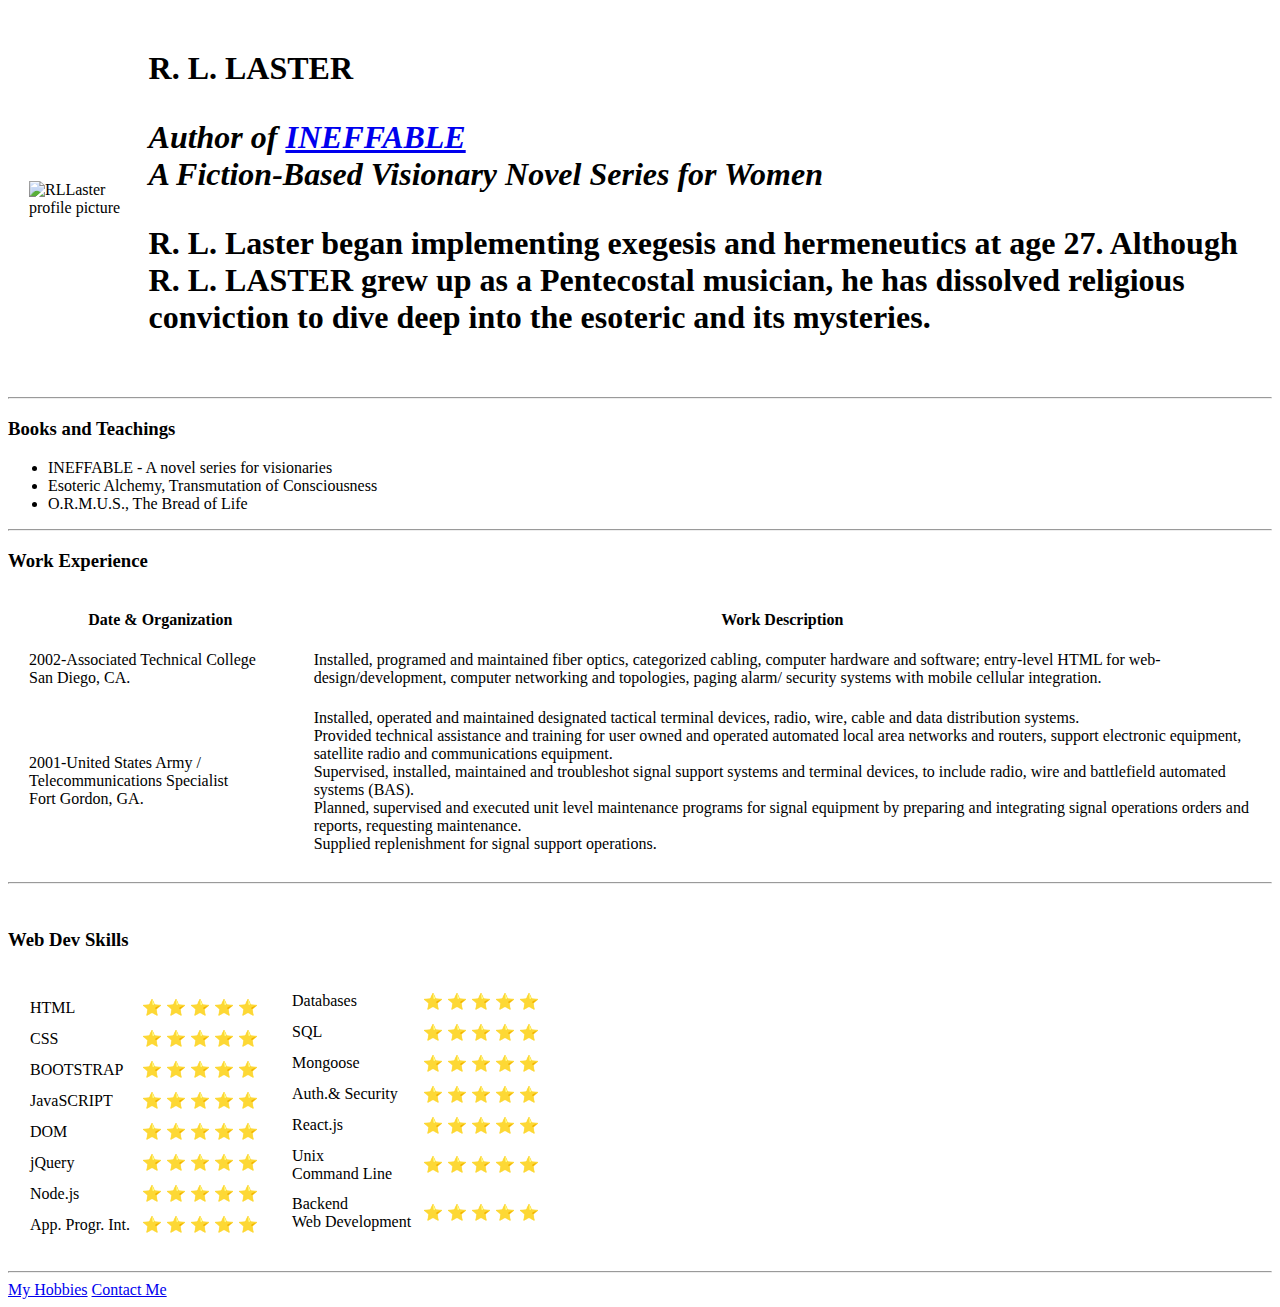
==== commit 42a0e16b: "On Par with Angela" ====
--- a/index.html
+++ b/index.html
@@ -1,628 +1,138 @@
-<!DOCTYPE html>
-<html  >
-<head>
-  <!-- Site made with Mobirise Website Builder v4.11.4, https://mobirise.com -->
-  <meta charset="UTF-8">
-  <meta http-equiv="X-UA-Compatible" content="IE=edge">
-  <meta name="generator" content="Mobirise v4.11.4, mobirise.com">
-  <meta name="twitter:card" content="summary_large_image"/>
-<meta name="twitter:image:src" content="assets/images/index-meta.jpg"/>
-<meta property="og:image" content="assets/images/index-meta.jpg"/>
-<meta name="twitter:title" content="R. L. Laster Blog & More"/>
-<meta name="viewport" content="width=device-width, initial-scale=1, minimum-scale=1">
-  <link rel="shortcut icon" href="assets/images/logo4.png" type="image/x-icon">
-  <meta name="description" content="R. L. Laster's Online Author's Blog, Book Store and More.">
-  
-  <title>R. L. Laster Blog & More</title>
-  <link rel="stylesheet" href="assets/web/assets/mobirise-icons2/mobirise2.css">
-  <link rel="stylesheet" href="assets/web/assets/mobirise-icons/mobirise-icons.css">
-  <link rel="stylesheet" href="assets/bootstrap/css/bootstrap.min.css">
-  <link rel="stylesheet" href="assets/bootstrap/css/bootstrap-grid.min.css">
-  <link rel="stylesheet" href="assets/bootstrap/css/bootstrap-reboot.min.css">
-  <link rel="stylesheet" href="assets/tether/tether.min.css">
-  <link rel="stylesheet" href="assets/socicon/css/styles.css">
-  <link rel="stylesheet" href="assets/theme/css/style.css">
-  <link rel="preload" as="style" href="assets/mobirise/css/mbr-additional.css"><link rel="stylesheet" href="assets/mobirise/css/mbr-additional.css" type="text/css">
-  
-  
-  
-</head>
-<body>
-  <section class="header9 cid-rH131Hpa1t mbr-fullscreen mbr-parallax-background" id="header9-k">
-
-    
-
-    <div class="mbr-overlay" style="opacity: 0.2; background-color: rgb(255, 255, 255);">
-    </div>
-
-    <div class="container">
-        <div class="media-container-column mbr-white">
-            <h1 class="mbr-section-title align-left mbr-bold pb-3 mbr-fonts-style display-1">R. L. LASTER</h1>
-            <h3 class="mbr-section-subtitle align-left mbr-light pb-3 mbr-fonts-style display-2">Web Blog &amp; More</h3>
-            
-            
-        </div>
-    </div>
-
-    <div class="mbr-arrow hidden-sm-down" aria-hidden="true">
-        <a href="#next">
-            <i class="mbri-down mbr-iconfont"></i>
-        </a>
-    </div>
-</section>
-
-<section class="engine"><a href="https://mobirise.info/l">free website templates</a></section><section class="features18 popup-btn-cards cid-rHn2tNdvMd mbr-parallax-background" id="features18-14">
-
-    
-
-    
-    <div class="container">
-        <h2 class="mbr-section-title pb-3 align-center mbr-fonts-style display-1">A DAY in the JOURNEY</h2>
-        <h3 class="mbr-section-subtitle display-5 align-center mbr-fonts-style mbr-light">"Some people could debate the necessity of inquiring so many ancient sciences. How does that an individual <em>thrive</em> today? To that skeptic, my answer is simple. Knowledge is the necessary foundation for redifining what <em>thriving</em> is. Life becomes blissfully abundant."</h3>
-        <div class="media-container-row pt-5 ">
-            <div class="card p-3 col-12 col-md-6 col-lg-4">
-                <div class="card-wrapper ">
-                    <div class="card-img">
-                        <div class="mbr-overlay"></div>
-                        <div class="mbr-section-btn text-center">
-                            <a href="https://mobirise.co" class="btn btn-primary display-4">Learn More</a>
-                        </div>
-                        <img src="assets/images/background1.jpg" alt="Mobirise">
-                    </div>
-                    <div class="card-box">
-                        <h4 class="card-title mbr-fonts-style display-7">Picture Title</h4>
-                        <p class="mbr-text mbr-fonts-style align-left display-7">
-                            Description of Picture.</p>
-                    </div>
-                </div>
-            </div>
-            <div class="card p-3 col-12 col-md-6 col-lg-4">
-                <div class="card-wrapper">
-                    <div class="card-img">
-                        <div class="mbr-overlay"></div>
-                        <div class="mbr-section-btn text-center">
-                            <a href="https://mobirise.co" class="btn btn-primary display-4">Learn More</a>
-                        </div>
-                        <img src="assets/images/background2.jpg" alt="Mobirise">
-                    </div>
-                    <div class="card-box">
-                        <h4 class="card-title mbr-fonts-style display-7">
-                            Picture Title</h4>
-                        <p class="mbr-text mbr-fonts-style display-7">
-                           Description of Picture.
-                        </p>
-                    </div>
-                </div>
-            </div>
-
-            <div class="card p-3 col-12 col-md-6 col-lg-4">
-                <div class="card-wrapper">
-                    <div class="card-img">
-                        <div class="mbr-overlay"></div>
-                        <div class="mbr-section-btn text-center">
-                            <a href="https://mobirise.co" class="btn btn-primary display-4">Learn More</a>
-                        </div>
-                        <img src="assets/images/background3.jpg" alt="Mobirise">
-                    </div>
-                    <div class="card-box">
-                        <h4 class="card-title mbr-fonts-style display-7">
-                            Picture Title</h4>
-                        <p class="mbr-text mbr-fonts-style display-7">
-                            Description of Picture.
-                        </p>
-                    </div>
-                </div>
-            </div>
-
-            
-        </div>
-    </div>
-</section>
-
-<section class="cid-qTkA127IK8 mbr-fullscreen mbr-parallax-background" id="header2-1">
-
-    
-
-    <div class="mbr-overlay" style="opacity: 0.6; background-color: rgb(0, 0, 0);"></div>
-
-    <div class="container align-center">
-        <div class="row justify-content-md-center">
-            <div class="mbr-white col-md-10">
-                <h1 class="mbr-section-title mbr-bold pb-3 mbr-fonts-style display-1">THE AUTHOR</h1>
-                <h3 class="mbr-section-subtitle align-center mbr-light pb-3 mbr-fonts-style display-2">...and Researcher</h3>
-                <p class="mbr-text pb-3 mbr-fonts-style display-7">R. L. Laster began implementing exegesis and hermeneutics at age 27. <br>He can usually be found contributing to online forums about matters of <br>existentialism, the expansion of consciousness, spirit-sciences, esoteric<br> mysticism and parapsychology. Although R. L. LASTER grew up as a <br>Pentecostal musician, he dissolved religious conviction to dive deep into <br>theology and its origins. His book&nbsp;<em>ADAMU, ANOTHER GOD KIND</em>&nbsp;is his critical <br>explanation and in-depth decyphering of ancient logograms and esoteric<br>transliterations of religious texts that will transform the world. Laster insists that<br>inner-alchemy (“transmutation of consciousness) is vital to man-kinds spiritual <br>prosperity. His novel series <em>INEFFABLE</em>&nbsp;is his latest project for initiating this goal.<br>Albeit a challenging task, writing a character-based novel series about<br>the divine feminine&nbsp;has always beenon his bucket list. When He's not<br>spending time at his writer’s desk, he's delighting himself under the tutelage<br> of spiritual leaders, practicing meditations, lucid dreaming, antiquing or playing piano. <br>R. L. Laster resides in Honolulu, Hawaii with his identical twin brother.<br></p>
-                
-            </div>
-        </div>
-    </div>
-    
-</section>
-
-<section class="mbr-section article content10 cid-rHn3mNpSHt" id="content10-15">
-    
-     
-
-    <div class="container">
-        <div class="inner-container" style="width: 75%;">
-            <hr class="line" style="width: 10%;">
-            <div class="section-text align-center mbr-white mbr-fonts-style display-5"><p><em>"One of the Most Powerful Tools We Have For Spiritual Growth (Today) Is&nbsp;The Audacity To Dismiss Trends And Forfeit Popularity.<br>Through This Intent, We Conjur Necessary Inner-Stillness To&nbsp;</em><em>Practice Effective Meditations And Boldly Exist In Higher Frequencies."</em></p><br><p><em>- R. L. Laster (INEFFABLE, book 1)</em></p></div>
-            <hr class="line" style="width: 10%;">
-        </div>
-    </div>
-</section>
-
-<section class="carousel slide cid-rH1e4dBSD8" data-interval="false" id="slider1-l">
-
-    
-
-    <div class="full-screen"><div class="mbr-slider slide carousel" data-pause="true" data-keyboard="false" data-ride="false" data-interval="false"><ol class="carousel-indicators"><li data-app-prevent-settings="" data-target="#slider1-l" data-slide-to="0"></li><li data-app-prevent-settings="" data-target="#slider1-l" class=" active" data-slide-to="1"></li><li data-app-prevent-settings="" data-target="#slider1-l" data-slide-to="2"></li></ol><div class="carousel-inner" role="listbox"><div class="carousel-item slider-fullscreen-image" data-bg-video-slide="false" style="background-image: url(assets/images/adamu-book-headingpng-1-1793x997.png);"><div class="container container-slide"><div class="image_wrapper"><div class="mbr-overlay" style="background-color: rgb(0, 0, 0);"></div><img src="assets/images/adamu-book-headingpng-1-1793x997.png" alt="" title=""><div class="carousel-caption justify-content-center"><div class="col-10 align-center"><h2 class="mbr-fonts-style display-1">ANOTHER GREAT READ</h2><p class="lead mbr-text mbr-fonts-style display-7">Laster takes a closer look at principle scriptures that define Christianity --such as the <br>RESURRECTION &amp; the RAPTURE. What he reveals exposes a perspective that might make most <br>uncomfortable. Laster has a beautiful way of making it clear. He also makes a strong argument <br>for why religion is a dying deceiver.
-He's spent years doing the ground work, so we don’t have to.<br> Grab your KJV and prepare to get a new (definitive) perspective that your religious leaders won’t <br>deny, nor confirm.<br> [THE AUTHOR] &nbsp; &nbsp; &nbsp; &nbsp; &nbsp; &nbsp; &nbsp; &nbsp; &nbsp; &nbsp; &nbsp; &nbsp; &nbsp; &nbsp; &nbsp; &nbsp; &nbsp; &nbsp; &nbsp; &nbsp; &nbsp; &nbsp; &nbsp; &nbsp; &nbsp; &nbsp; &nbsp; &nbsp; &nbsp; &nbsp; &nbsp; &nbsp; &nbsp; &nbsp; &nbsp; &nbsp; &nbsp; &nbsp;&nbsp;<br>“Theology is a sensitive area of research because so many religious people desire (and rely on) the <br>"FEEL GOOD" aspects of the Bible to be applicable to them. I love everybody It's important to me <br>that (firstly) you see me as a selfless giver who’s recovering from religion. I'm getting ready to<br> shine some light on things that will cause uneasiness. It’s going to prompt retaliatory response <br>patterns. My work in Exegesis will (no doubt) impact paradigms within Catholicism and religions<br> around the world. Why have I embarked on such a touchy topic? Well, my core belief is why. The <br>path to true deliverance via spiritual evolution shouldn’t be esoteric. While factions of my immediate <br>family have disvalued me for exiting the matrix, my extended family (you) are millions of readers <br>who appreciate &amp; love me unconditionally. You are all the family I need.”
-.</p><div class="mbr-section-btn" buttons="0"><a class="btn display-4 btn-success" href="https://mobirise.com"><span class="mobi-mbri mobi-mbri-cart-add mbr-iconfont mbr-iconfont-btn"></span>PURCHASE BOOK - ADAMU, another god kind</a> </div></div></div></div></div></div><div class="carousel-item slider-fullscreen-image active" data-bg-video-slide="false" style="background-image: url(assets/images/sample-bg3-2-1793x997.png);"><div class="container container-slide"><div class="image_wrapper"><div class="mbr-overlay" style="opacity: 0.5;"></div><img src="assets/images/sample-bg3-2-1793x997.png" alt="" title=""><div class="carousel-caption justify-content-center"><div class="col-10 align-left"><h2 class="mbr-fonts-style display-1">Women's Novel Series</h2><p class="lead mbr-text mbr-fonts-style display-7">A mute, lovable, soft-spirited, teenage girl named Michelle meets Misty at the San Diego
-<br>Dance Academy. The two share a love for dancing. As they perform on a world-syndicated
-<br>stage, something unworldly happens. Michelle`s first demonstration of unbound, miraculous,
-<br>god-like power shakes media platforms world-wide. This begins an unimaginable journey of 
-<br>ineffable demonstrations, dancing performances, divine purpose and full disclosure.</p></div></div></div></div></div><div class="carousel-item slider-fullscreen-image" data-bg-video-slide="false" style="background-image: url(assets/images/official-bg3-b-1793x997.png);"><div class="container container-slide"><div class="image_wrapper"><div class="mbr-overlay"></div><img src="assets/images/official-bg3-b-1793x997.png" alt="" title=""><div class="carousel-caption justify-content-center"><div class="col-10 align-right"><p class="lead mbr-text mbr-fonts-style display-7">INEFFABLE is a pure delight to read and experience. In this exciting new series, episode#1 gave us two young lovers who met, fell in love and conceived a sensitive baby girl. Although main character Michelle a.k.a. "Shorty" stopped speaking at age 6 (selectively), we experienced her heartfelt toddler years vividly before she took her world by surprise. At 19yrs old, Michelle literally jumped into the hearts of millions as a backup dancer for her adopted brother. While dancing on a syndicated talent show, Michelle shocked her world with an unbelievable demonstration that can only be described as godly. The sweet, soft 'natured teen became a household name as she performed many jaw-dropping miracles that still contradict physics and left masses of spectators speechless. Episode #2 adds fashion into the mix as Michelle and her closest friends travel the globe making televised appearances to dance, party and baffle academia manifesting her imagination. In this particular saga, the miraculous facilitates an all-girl school of spirit sciences to begin connecting 333 of her beloveds to their own feminine divinity. Government bodies and upper echelons keep a watch her as Michelle reveals human potential to be far beyond the laws that govern modern physics. While she's proven to be an amazing telepathic, her Fijian friend assists her in this experience. Episode #3 will continue to leave you awe-inspired. Shorty's wisdom is already changing readers to their core by expressing what ALL academia continually denies into main-stream curriculum. This novel series will bust your gut with laughter, warm your heart with sentiments, water your eyes with emotion and deliver paradigm-changing esoteric insight like nothing you've ever read. You don't have to be a reader to be swept away in this series. You don't have to be a scholar to enjoy Michelle's hugs, kisses and boy-toying girlfriends. This title has MAJOR MOTION PICTURE potential from its very first chapter. You're invited to love, dance and learn from Michelle. Connect to the deepest parts of yourself and unfold a truth that makes you a god. This is your new favorite on-going book series. <br>EXPLICIT WARNING: Chapter No.13 (Makalesi 3.0) Advisory: 
-<br>Although it brief, a section of reading herein contains detailed/explicit sexual content that will be unsuitable for non-mature readers.&nbsp;<br></p></div></div></div></div></div></div><a data-app-prevent-settings="" class="carousel-control carousel-control-prev" role="button" data-slide="prev" href="#slider1-l"><span aria-hidden="true" class="mbri-left mbr-iconfont"></span><span class="sr-only">Previous</span></a><a data-app-prevent-settings="" class="carousel-control carousel-control-next" role="button" data-slide="next" href="#slider1-l"><span aria-hidden="true" class="mbri-right mbr-iconfont"></span><span class="sr-only">Next</span></a></div></div>
-
-</section>
-
-<section class="mbr-section article content10 cid-rH42p3J6nv" id="content10-m">
-    
-     
-
-    <div class="container">
-        <div class="inner-container" style="width: 100%;">
-            <hr class="line" style="width: 45%;">
-            <div class="section-text align-center mbr-white mbr-fonts-style display-7">ENJOY&nbsp;BOOK #1, CHAPTER #1,<br>-&nbsp;Absolutely Free -<br>MEET ANUHEA’ [pronounced: ah-nu-way-uh']<br><br><div>&nbsp;&nbsp;&nbsp;&nbsp;&nbsp;&nbsp;&nbsp;&nbsp;&nbsp;&nbsp;&nbsp;&nbsp;1997 is a great year to vast in the ALOHA city of Honolulu. Hawaiian culture is at its peak of intermingling ripeness. The scene is saturated with a wide variety of fast-food chains where celebrity concerts are periodically held at the nationally recognized American football stadium. Although there`s a mixture of mingling cultures cohabitating here, the sound of ukulele struts sound across beach sands louder than any portable radio. The air is crisp and gives host to constant traffic of passenger planes. The tourist-filled behemoths seem to fly unreasonably low and oddly close enough for the logos on their tails to be easily identified. Small and big motor vehicle types frequent [both] the newly paved streets and daintily paved pathways. Most of the vehicles in this area host engines that putt-putt along slightly louder than when they rolled off their mainland assembly lines. KALUA PORK is the process of pork that has been slow roasted under by banana leaves and underground. Although it contends with CHICKEN KATSU to be paired with sticky rice, both are among the most desired entrée’s on most dining tables here. We begin amidst a utopia of aloha sea breezes, plush vegetation and tall coconut trees that sway at free will. Geckos are everywhere and have long proven to be a welcomed nuisance. The local residents seem to invite them onto any indoor/outdoor surface they could cling to. Young children enjoy the harmless little lizards because they'd figured out a way to anger them just enough to cause them to bite and clamp down on their earlobes. They’ve found that this causes the geckos to dangle –heroically-- from pinched earlobes as green jewelry.
-</div><div>&nbsp;
-</div><div>&nbsp;&nbsp;&nbsp;&nbsp;&nbsp;&nbsp;&nbsp;&nbsp;&nbsp; &nbsp;&nbsp;<span style="font-size: 1rem;">Here we meet a young woman by the name of Anuhea' Fabienne Ryu. Anuhea' is a 20yr old virgin who (only until now) had no interest in dating. Her physique is slender and begging for the affection. This Hawaiian beauty is a smiley, jovial type that stands about 5feet, 9inches tall. She has an exceptionally clear walnut colored complexion that enjoys being kissed by the sun. Anuhea is a beautiful young local who had previously been a proud “B” student where she attended Waipahu Community High School. The pride of this accomplishment is still with her. Her dark brown hair is often pulled tight and collected into a large brown banana clamp before it free falls exposing her natural deep waves down through the small of her back. Anuhea' has never experienced in depth with makeup. She only relied on neutral colored lip balms to satisfy her desire to feel “girly”. She's a relatively simple individual by most reasonable standards. Her smile is vibrant. One of Anuhea’s most compelling characteristics is how much she`s content with not knowing who is who on popular television shows. She is her own starlet. No one has ever heard Anuhea' raise her voice-- especially not to defend any argument. If she needs to get someone's attention (who is a distance away), she uses a talent she has to manufacture a loud whistle. It`s a distinctive whistle that`s very much her own. Anuhea’ is otherwise naturally quiet and reserved. The gorgeously bronze beauty is a dreamer who spends a lot of her leisure time on a small bed with a book to read. Anuhea' is content and has yet to explore to far from her comfort zone. During her alone time, she ponders fictional characters for every facet of a life she dreams about. There’s no doubt about the measure of aloha coursing through her veins. Hawaii is an exciting corner of the world. Brisk winds plow over fast-food eateries, motorized toys and handheld gadgets. An array of flip-flops and young people who wear hair coloring are of self-expressions that never fail to entertain friendly people such as Anuhea'. Although Anuhea appreciates people for being expressing themselves through trends, she doesn't mind being her own movie starlet. At one point, the tender Hawaiian teen visited a popular *UNDER21 dance club. Two of her friends from high school (at the time) accompanied her. Anuhea'
-&nbsp;</span><span style="font-size: 1rem;">dreadfully recalls that night by explaining how the loud music, cigarette smoke and constantly bumping into the shoulders of strangers only made her wish for a retreat into her quiet bed. As it turns out, party scenes are not her idea of “time well spent”. Anuhea' gets along wonderfully with her mother. Her absentee father hasn`t been around during the years this young lady has been coming into her own opinion of the world. Anuhea' is comfortably unbiased about it. It`s difficult to miss someone that hasn't been an emotional part of her childhood. She often utilizes public transportation to visit her aunt in Honolulu where she helps out at the swap meet there. While she was recently visiting, Anuhea' amused herself to apply for a small job as a hostess at a pancake house down the street from where her Aunt lives. She'd only recently graduated from high school so, the idea of earning any wage and self-dependency was too much of a big deal to pass by. Although the pancake house is a distance from her high school community, she answered the exciting call of syrup and fruit topping duty. She moves in with her Aunty and now Anuhea' finds herself estranged from most of her teenage routines that included frequent beach gatherings or mall hopping with her girlfriends. Honolulu is a new community for her. Friends would have to be made all over again. Well, aside from a few co-workers she enjoyed on the clock. Her new life is shaping up and it`s much easier now to help her aunt at the local swap meet. It`s conveniently located just walking distance from their small apartment building. Her aunt faithfully rented a space on Saturdays to sell handmade Polynesian style jewelry and trinkets of sorts. They both had an appreciation for watching the foot traffic of pedestrians visiting the different venues. Every Saturday when it was time for Anuhea' to leave, she'd first stop to visit her favorite lot. It`s a larger rented lot that uses a series of hanging blue tarps (as a roof) that protect vast rows of organically grown produce. The beautiful islander has never had a problem offering 30-45minutes of her day to browsing this space for her weekly supply of juicing and smoothie ingredients. She always picks carefully through the fresh fruits and vegetables-- squeezing and nurturing her selections. The produce never held their same seats from one weekend to the next, but Anuhea' knew the names of every one. She long figured out which ones would complement each&nbsp;</span><span style="font-size: 1rem;">other when blended into a smoothie and which preferred to be juiced. The supervisors that run this lot have grown familiar with Anuhea' showing up about this time every Saturday on her way home towards the community her and her aunt reside in. Anuhea' is content to be working at the pancake house and helping at the swap meet. Modest ventures for a modest wage for her modest goals.&nbsp;</span></div><div>
-<span style="font-size: 1rem;">&nbsp; &nbsp;&nbsp;</span><span style="font-size: 1rem;">&nbsp;&nbsp;&nbsp;&nbsp;</span><span style="font-size: 1rem;">&nbsp;&nbsp;&nbsp;&nbsp;It`s Anuhea's second anniversary at the local pancake house. She figures two years have served her well enough living with her aunt so she decides to finally set out and achieve having her own set of apartment keys. It`s a great year to try something new. Why not? A young 22yr old with her own apartment would finally help her to establish the kind of social life that'd allow her to invite friends home for smoothies and board games. Not quite what she'd seen on television for girls her age, but Anuhea' isn't inspired by television like how most other young woman are being influenced by it. She simply wants her own keys. Something else she could say she accomplished.&nbsp;</span></div><div>&nbsp; &nbsp; &nbsp;&nbsp;&nbsp;&nbsp;&nbsp;&nbsp;&nbsp;&nbsp;<span style="font-size: 1rem;">“Aunty, I'd like my own apartment. It`s nothing personal. I'd like to decorate like I enjoy decorating my room. I'd aim for it to be within walking distance from here. Is that o.k.?”&nbsp;</span></div><div>&nbsp;&nbsp;&nbsp;&nbsp;&nbsp;&nbsp;&nbsp;&nbsp;&nbsp;&nbsp;&nbsp;&nbsp;“Of course it`s ok, my dear. You have the desires of a reasonable young woman burning inside you. GO!”
-</div><div>
-</div><div>&nbsp; &nbsp; &nbsp;&nbsp;&nbsp;&nbsp;&nbsp;&nbsp;&nbsp;&nbsp;<span style="font-size: 1rem;">It`s later in the week and Anuhea' has already searching the immediate area for vacancies. With no prior rental credit, she knew she couldn't expect any landlord to throw her keys. She had to be patient. Although her searching was fairly brief, her excitement for having her own apartment made her search seem stretched. A landlord finally gave Anuhea' the chance she needed. These particular complex shares her Aunt's neighborhood. It`s safe, full of practical amenities and had no history of serious crimes. The only unruly behavior familiar to these residents is the occasional preteen romper-- usually between neighborhood friends whose' arguing caused echoes to sweep through the quiet alleyways. Push scooters are very popular here and from time to time they're mistakenly misidentified. This is because most of them share the same company color schemes and insignia. This occasionally led to
-&nbsp;</span><span style="font-size: 1rem;">accusations of swapping and misunderstandings about ownership. Other than that, this area is ideal for Anuhea' to establish some independence and host a future family. It resembles “ole" Hawai'i, which is a world apart from the more western styled community of Waipahu where her mother resides.&nbsp;</span></div><br><div>&nbsp;&nbsp;&nbsp;&nbsp;&nbsp;&nbsp;&nbsp;&nbsp;&nbsp;&nbsp;&nbsp;&nbsp;<span style="font-size: 1rem;">Today is an exciting day. Anuhea' gets to move into the small 2nd floor abode that’s situated directly across from her aunt’s complex. It`s small, but it has a beautiful view out the bedroom window (like most anywhere on this part of the island). There`s not much inside the 1-bedroom unit. After setting a knick-knack here and placing some decor there, Anuhea' is settled in within hours of being handed her first set of keys. The kitchenette appliances are standard, slightly outdated and stood quiet except for the smoothie machine she'd brought with her. They were purchased a year earlier at the swap-meet. She found all the elbow room she needed in her small kitchen for spreading out her produce and cutting board. Her mother and her aunty would suggest that the reason Anuhea' loved to juice so much is because she didn`t enjoy cooking with heat. To her, creating fruit and veggie smoothies felt like an easier type of cooking. Sure, she'd occasionally go for some LOCAL'MOCO or boil water for noodles, but she really enjoyed the endless possibilities, and creative squandering of juicing. In Anuhea's bedroom is a queen size bed set with a set of sturdy night stands. One of the end tables held a simple alarm clock. On the other stand perched a large pink crystal. It`s a rose colored, natural rock that she had found at the swap meet for $40. Her favorite color is pink; so after passing this large stone week after week, she had decided it would be a nice accent to how she would theme her bedroom later. Well, that time has come. &nbsp;</span></div><div>&nbsp;&nbsp;&nbsp;&nbsp;&nbsp;&nbsp;&nbsp;&nbsp;&nbsp;&nbsp;&nbsp;&nbsp;“I like it. I like it a lot. How can I not? It`s as beautiful as Hawaii.”
-</div><div>&nbsp;&nbsp;&nbsp;&nbsp;&nbsp;&nbsp;&nbsp;&nbsp;&nbsp;&nbsp;&nbsp;&nbsp;&nbsp;It’s such a simple gesture. Yet it serves her pride well for being a crowning validation. This space is officially her own. In this community there`s no real need for a motor vehicle license. ...At least not for this active young local. Perhaps it’s the island vibration and greenery everywhere the eye focuses that distracts most from thinking about the DMV. Or maybe it’s the single street giving pedestrians access to a growing commerce of shops, motels and restaurants that dis-associates any desire to
-&nbsp;<span style="font-size: 1rem;">drive. Life is good. Aloha is alive.&nbsp;</span></div><div>
-</div><div><br></div><br><div>MEET MICHAEL
-</div><div>&nbsp; &nbsp; &nbsp; &nbsp; &nbsp; &nbsp;&nbsp;<span style="font-size: 1rem;">This particular weekend (several weeks later), Anuhea' finished helping her aunt at the swap meet early. She heads in the direction of her favorite produce lot. After she made her selections (satisfied and pondering new recipes), she heads for home content. It hadn't begun to dawn yet, so the town is still bright and the weather is savory. As she began to hum to herself, she`s approached by a semi-confident young man-- about her same age. He offers Anuhea' a smile while making an obvious attempt not to crowd her. He speaks softly. &nbsp;</span></div><div>
-&nbsp;&nbsp;&nbsp;&nbsp;&nbsp;&nbsp;&nbsp;&nbsp;&nbsp;&nbsp;&nbsp;&nbsp;<span style="font-size: 1rem;">“Aloha! I'm Michael… Michael Oshun.”&nbsp;</span></div><div>&nbsp;&nbsp;&nbsp;&nbsp;&nbsp;&nbsp;&nbsp;&nbsp;&nbsp;&nbsp;&nbsp;&nbsp;“Aloha. My name is Anuhea'. …Anuhea' Amalu.” she replies, mocking him, smiling.
-</div><div>&nbsp;&nbsp;&nbsp;&nbsp;&nbsp;&nbsp;&nbsp;&nbsp;&nbsp;&nbsp;&nbsp;&nbsp;Michael`s groomed well enough for any corporate setting, but it`s the singe of smoke from an angry bar-b-Q pit that suggests where he was before this moment. It wakes Auhea’s belly up indeed. Michael smiles back to signify how he caught onto her friendly mockery. She first notices how perfect his teeth are complimenting his complexion [slightly darker than her own]. Michael is easy on the eyes, healthy and it`s obvious he spends a lot of time on the surf. His tan placements mocked him for his time waiting for the next wave. She figures he's about her same age and has seconds to diagnose his intentions. This meeting is in view of everybody so she felt free to rule out anything she should be concerned about. There are plenty of people around and all she could sense is the generosity of genuine aloha spirit. Michaels hospitality must be making the spirit of ole' Hawaii proud. Knowing how shy she tends to get around new people-- Anuhea' appreciates Michael's straight forward approach. Inwardly, she`s admiring him for his friendly boldness.
-</div><div>&nbsp;&nbsp;&nbsp;&nbsp;&nbsp;&nbsp;&nbsp;&nbsp;&nbsp;&nbsp;&nbsp;&nbsp;&nbsp;You must live nearby. I've noticed you walking this same path before. It`s not far from where I take my work break.”
-</div><div>&nbsp;&nbsp;&nbsp;&nbsp;&nbsp;&nbsp;&nbsp;&nbsp;&nbsp;&nbsp;&nbsp;&nbsp;&nbsp;By this statement, Anuhea' concluded that Michael is educated. She's thinking he'd probably been a “B” student.
-</div><div>&nbsp;&nbsp;&nbsp;&nbsp;&nbsp;&nbsp;&nbsp;&nbsp;&nbsp;&nbsp;&nbsp;&nbsp;“I work just over there.” he says as he points to the popular local diner down the street.
-</div><div>&nbsp;&nbsp;&nbsp;&nbsp;&nbsp;&nbsp;&nbsp;&nbsp;&nbsp;&nbsp;&nbsp;&nbsp;It`s a growing fast food chain where local favorites are on
-&nbsp;<span style="font-size: 1rem;">the simple menu.&nbsp;</span></div><div>&nbsp;&nbsp;&nbsp;&nbsp;&nbsp;&nbsp;&nbsp;&nbsp;&nbsp;&nbsp;&nbsp;&nbsp;“Oh, ok” is her short answer as she stumbles a bit.
-</div><div>&nbsp;&nbsp;&nbsp;&nbsp;&nbsp;&nbsp;&nbsp;&nbsp;&nbsp;&nbsp;&nbsp;&nbsp;“I can help you with those bags if you want?”
-</div><div>&nbsp;&nbsp;&nbsp;&nbsp;&nbsp;&nbsp;&nbsp;&nbsp;&nbsp;&nbsp;&nbsp;&nbsp;She didn`t hesitate as she handed over two bags. One of which struggled to contain small melons.
-</div><div>&nbsp;&nbsp;&nbsp;&nbsp;&nbsp;&nbsp;&nbsp;&nbsp;&nbsp;&nbsp;&nbsp;&nbsp;“I live just a short ways away. Thank you, Michael.”
-</div><div>&nbsp; &nbsp; &nbsp;&nbsp;&nbsp;&nbsp;&nbsp;&nbsp;&nbsp;&nbsp;<span style="font-size: 1rem;">Saying his name is a friendly gesture of appreciation. She also wants to assure him that the melons wouldn't get too heavy before they had arrived. Anuhea' makes small talk about her love for different smoothies as they walked the 10-minute route to Anuhea's 2nd floor apartment. Michael`s chit-chat is about miscellaneous things like surfing and high beach endeavors. He figured he'd talk to her as if he already knew her. Nothing too personal is asked between them. He assisted Anuhea’s bags up a flight of stairs and set them down just inside her apartment door.&nbsp;</span></div><div>&nbsp;&nbsp;&nbsp;&nbsp;&nbsp;&nbsp;&nbsp;&nbsp;&nbsp;&nbsp;&nbsp;&nbsp;“Well… I'll see you around, Anuhea'.”
-</div><div>&nbsp;&nbsp;&nbsp;&nbsp;&nbsp;&nbsp;&nbsp;&nbsp;&nbsp;&nbsp;&nbsp;&nbsp;All Anuhea' has time to respond with is her smile before the gentleman turns back towards the staircase. He leaves without making any spectacle of dispersing. It turns out Michael is a man with a sincere heart. There was no reason to suspect he has any hidden agenda. In this area of town, he's adored as a brother-type to most the local girls his age. He'd stop flirting with them long ago. Apparently, it grew awkward trying to flirt with girls that know you so well. Still, he longs for love and companionship, but Michael is a victim of his own kindness. He's definitely attracted to Anuhea', but he knowing he'd see her again there`s no reason or need to rush into a thousand questions. Anuhea' would later come to find out that Michael is known for his kind nature. He's a harmless young man that has never made any enemies. However, she is wrong about him “probably being a B student”. He was an honorable “A” student in his community high school. Unlike his slightly younger brother, Michael always envisioned himself proudly serving the armed forces like his (late) father. Michael is the son of a half Samoan/half Fijian woman who met, fell in love and married an African-Americanized man who served in the U.S. Army. They'd met 17yrs ago at a recreation center party on the ALIAMANU Military Reservation. It`s properly nicknamed “THE CRATER” because this housing development is literally situated inside a crater on Oahu. Five
-&nbsp;<span style="font-size: 1rem;">years previous to now, Michael's father suffered an unfortunate training accident that claimed his life and two other soldiers. He left behind his wife and their children, Michael and his younger brother Kevin. The widowed family was left to return to Hawaii and press on. His mother had recovered and remarried a respectable local man that loved Michael's family very much. Michael and his family had been stationed on the mainland before (as dependents) three times in three different states. This is why he has always been so inspired to join the U.S. Army. Michael has always been anxious to graduate from his high school. He loved his late father and respected how the military service allowed service members to travel. &nbsp;</span></div><div>
-<span style="font-size: 1rem;">&nbsp; &nbsp;&nbsp;</span><span style="font-size: 1rem;">&nbsp;&nbsp;&nbsp;&nbsp;</span><span style="font-size: 1rem;">&nbsp;&nbsp;&nbsp;&nbsp;</span><span style="font-size: 1rem;">Michael and Anuhea' did meet again. Naturally a courtship between them began and the two are off to a great start. The town's people often see them together while browsing the shops and enjoying each other's company. They never held back showing their joy and appreciation for one another's opinion. It isn't long before his friends became her friends and the friends they now share started referring to them as “each other's significant other”. Where's your girlfriend? and “<em>Where's your boyfriend?</em>” have become the new standard of inquiry when the other was out of sight. Neither of them minded it at all.&nbsp;</span></div><br><div>&nbsp;&nbsp;&nbsp;&nbsp;&nbsp;&nbsp;&nbsp;&nbsp;&nbsp;&nbsp;&nbsp;&nbsp;<span style="font-size: 1rem;">It`s been nine weeks now and the two love birds are more than comfortable holding hands-- even adored for its sincere presentation. Their public displays of affection are modest. Their hand-in-hand affection is adored for its innocent presentation. It`s not possessive or overboard. It`s innocently obvious that neither of the two have ever entertained a serious love interest before. This is a new feeling for them both. Michael has an idea.&nbsp;</span></div><div>&nbsp;&nbsp;&nbsp;&nbsp;&nbsp;&nbsp;&nbsp;&nbsp;&nbsp;&nbsp;&nbsp;&nbsp;“I want to introduce you to a favorite fat burner of mines, Nunu. You like to laugh, so I'm positive you`re going to enjoy this almost as much as I enjoy you.” He confirms as Anuhea' blushes.
-</div><div>&nbsp; &nbsp; &nbsp;&nbsp;&nbsp;&nbsp;&nbsp;&nbsp;&nbsp;&nbsp;<span style="font-size: 1rem;">“The rules are simple. Be silly, get goofy and don't stop dancing.”&nbsp;</span></div><div>&nbsp;&nbsp;&nbsp;&nbsp;&nbsp;&nbsp;&nbsp;&nbsp;&nbsp;&nbsp;&nbsp;&nbsp;Anuhea' responds with an Oh, gosh, but her smile is saying let's do this.
-<span style="font-size: 1rem;">&nbsp;What she'd soon find out is what Michael already knew. It`s not surprising that dancing while laughing always proves to be a real challenge. It often snowballs into gut busting, eye tearing embarrassment. He had selflessly figured it'd be a great way for them to hear each other's loudest laughs and get a quick workout. Michael tunes the radio to a popular up-tempo music station. The two stand on their feet only inches from each other when the next song starts. The dance-off commences. Michael dances with no regard that his movements be sexy or accomplished. For Anuhea’, the silliness takes a couple moments to kick into full gear. In contrast to Michael's flopping around, her attempts to hold back and be cute are obvious. The smiles have turned into laughing. Michael never stops dancing while he's laughing at how Anuhea's hair is jumping around in front of him. He's laughing because he's noticing Anuhea' studying her feet. She's concentrating on her leg movements when she looks up and now notices Michael is watching her. This embarrassed her and causes her to laugh abruptly harder. She couldn't stop dancing so she had to keep moving while she laughed through the embarrassment. Rules are rules. The 5-minute jam is now a laughing torture. Both Michael and Anuhea's dance moves are totally uncoordinated and are making absolutely no sense. This is the magic that turned this into what Michael planned it to be. They're both laughing tearfully at how quick this escalated into what would be a total embarrassment in front of anyone else. The song finally ends their torture and they both collapse on the couch. It takes several minutes to giggle away the goofiness and catch their breath.&nbsp;</span></div><div>&nbsp;&nbsp;&nbsp;&nbsp;&nbsp;&nbsp;&nbsp;&nbsp;&nbsp;&nbsp;&nbsp;&nbsp;“Oh, my god that was so much fun… And that was only one song.”
-</div><div>&nbsp;&nbsp;&nbsp;&nbsp;&nbsp;&nbsp;&nbsp;&nbsp;&nbsp;&nbsp;&nbsp;&nbsp;Michael is slightly out of breath as he wipes away his tears and manages to get a sentence out.
-</div><div>&nbsp;&nbsp;&nbsp;&nbsp;&nbsp;&nbsp;&nbsp;&nbsp;&nbsp;&nbsp;&nbsp;&nbsp;“Imagine two songs, or even three!”
-</div><div>&nbsp; &nbsp; &nbsp;&nbsp;&nbsp;&nbsp;&nbsp;&nbsp;&nbsp;&nbsp;<span style="font-size: 1rem;">They calmed themselves and hug on each other. Over the next few days, even mentioning this moment created laughing amongst them.</span></div><div>&nbsp; &nbsp; &nbsp;&nbsp;&nbsp;&nbsp;&nbsp;&nbsp;&nbsp;&nbsp;<span style="font-size: 1rem;">Needless to say, this became a normal regimented routine in the apartment as insurance for a good gut busting time. Michael is turning out to be a genius at creating memories that make life worthy of living-- moments making him worthy of Anuhea's deepest love.&nbsp;</span><span style="font-size: 1rem;">The two love birds are thriving, smiling and loving life. The next few weeks are like any other. Their bond is growing stronger-- causing them to become inseparable. &nbsp;</span></div><div>&nbsp;&nbsp;&nbsp;&nbsp;&nbsp;&nbsp;&nbsp;&nbsp;&nbsp;&nbsp;&nbsp;&nbsp;“Let's spend this weekend alone on the beach. No friends allowed. What do you think?” he asks.
-</div><div>&nbsp;&nbsp;&nbsp;&nbsp;&nbsp;&nbsp;&nbsp;&nbsp;&nbsp;&nbsp;&nbsp;&nbsp;“That sounds like fun Michael. There`s plenty of shops and amenities on the beach sand, so we wouldn't have to carry much. Yes. Let's do it.” 
-</div><div>&nbsp;&nbsp;&nbsp;&nbsp;&nbsp;&nbsp;&nbsp;&nbsp;&nbsp;&nbsp;&nbsp;&nbsp;When they arrived, Anuhea' found a nice spot on the sands of Waikiki where she spreads the oversized beach towels down. The gorgeous waves and breaking surf are in a rhythm that begs for naked toes and splashing children. Here, the two hard workers are resting with their bodies facing each other. Their heads are tilted and respectively for watching the surfers in the water achieve their tans. Anuhea' just finished explaining a small observation when she notices she`s no longer hearing Michael “being Michael”. She turned her head (to face him) and her eyes lands directly into his gaze. He's looking at her. This isn't just any look. It`s much deeper. She caught him penetrating her soul in a blissful state of awareness. As Michael gazes intensely into Anuhea's eyes, the intensity did not yield. Anuhea' immediately answered his pure focus with a dreamy gaze of her own. It`s intentionally willing, but unintentionally out of her control. She's (not only) being invited, but her deepest being is escorted into the same portal of heartfelt awareness Michael's allowing himself to submit unto. This is a timeless moment. Caught up in each other's eyes-- they're no longer two people on a beach. They're two pieces of pure consciousness that has stepped into complete awareness. There`s an unsaid vibration here that desires to appreciate the other. An awareness so aware, that it itself is aware. This moment is allowed to linger unchallenged because it`s in control. The term “soul-mates” undermines the refinement this moment is accomplishing for these two souls. The waves and the world are no longer here. This is two souls enjoying coexistence in one of many dimensions. The eye-to-eye love affair is finally interrupted by Anuhea's bashfulness and she looks away from his eyes with a smile on her face. As she loiters in the joy that overwhelmed her, somehow six seconds was more than efficient for one million  “<em>I love you's</em>” to be exchanged. The two knew they'd briefly shared a single intent. Perhaps they had glanced into their future. It all signified telling each of them “we are now one” from the deepest realms of themselves-- nothing that needed to be spoken aloud about it. Instead, they just sat for a moment and smiled to themselves. This is the type of chemistry lovers should seek that binds. Such a moment is sponsored by pure awareness that lovers [so often] miss out on. …A rare stillness that forces colloquial understandings into spiritual experiences.
-</div><div>&nbsp;&nbsp;&nbsp;&nbsp;&nbsp;&nbsp;&nbsp;&nbsp;&nbsp;&nbsp;&nbsp;&nbsp;“Let's go for a quick splash!” Michael asks Anuhea.
-</div><div>&nbsp;&nbsp;&nbsp;&nbsp;&nbsp;&nbsp;&nbsp;&nbsp;&nbsp;&nbsp;&nbsp;&nbsp;She's happy to comply because Anuhea’ has yet to regret going along with Michaels ideas or suggestions. They swim the shallows until they became hungry and head back to town.
-</div><div>&nbsp;&nbsp;&nbsp;&nbsp;&nbsp;&nbsp;&nbsp;&nbsp;&nbsp;&nbsp;&nbsp;&nbsp;“Thank you again for taking me, babe'.”
-</div><div>&nbsp;&nbsp;&nbsp;&nbsp;&nbsp;&nbsp;&nbsp;&nbsp;&nbsp;&nbsp;&nbsp;&nbsp;“You don't have to thank me Nunu''. 
-</div><div>&nbsp;&nbsp;&nbsp;&nbsp;&nbsp;&nbsp;&nbsp;&nbsp;&nbsp;&nbsp;&nbsp;&nbsp;"It was my pleasure. You're my pleasure.”
-</div><div>&nbsp; &nbsp; &nbsp;&nbsp;&nbsp;&nbsp;&nbsp;&nbsp;&nbsp;&nbsp;<span style="font-size: 1rem;">“I know. I… I just thank you for being who you are. You deserve spoken gratitude.”&nbsp;</span></div><div>&nbsp;&nbsp;&nbsp;&nbsp;&nbsp;&nbsp;&nbsp;&nbsp;&nbsp;&nbsp;&nbsp;&nbsp;By this time, Anuhea's pet name had already been established as Nunu'. Her aunt has met the young gentleman and is already familiar with his noble family who runs the <em>LOCAL</em>-<em>MOCO</em> eatery.
-</div><div>&nbsp;&nbsp;&nbsp;&nbsp;&nbsp;&nbsp;&nbsp;&nbsp;&nbsp;&nbsp;&nbsp;&nbsp;“I knew I recognized him. He's a graceful, respectful and deserving young man.” Aunty expresses. 
-</div><div>&nbsp;&nbsp;&nbsp;&nbsp;&nbsp;&nbsp;&nbsp;&nbsp;&nbsp;&nbsp;&nbsp;&nbsp;She really appreciates his respect for Anuhea's shy nature. Auntie also notices how Michael only occasionally kisses Anuhea’ conservatively on the cheeks. Although it was never made official, they're officially a young, healthy, vibrant couple. Although they never talk about it, naturally (inwardly) they’re excited about how and when the first time they'd embrace each other in the art of intercourse. How would turn out? Anuhea' often wonders how she'd refrain from laughing during their first time. It`s a real concern because they've really built a strong *laughing bond amongst themselves. Anuhea' suspects it wouldn't fit during any serious attempt to be sexually intimate. Her solution has been to practice being sensual whenever she was alone. There`s nothing in the world this young woman desires more than for Michael to feel comfortable connecting to her femininity -– whenever such a magical time would came. (Interesting enough) Anuhea' has no idea that Michael shares some of the same concerns. He knew the pain [all too well] of romantic approaches being awkward. Michael also knows he's in love with his Nunu'-- with everything in him.	
-</div><div>&nbsp;&nbsp;&nbsp;&nbsp;&nbsp;&nbsp;&nbsp;&nbsp;&nbsp;&nbsp;&nbsp;&nbsp;“I'd love for you to be my whole life Nunu.”
-</div><div>&nbsp;&nbsp;&nbsp;&nbsp;&nbsp;&nbsp;&nbsp;&nbsp;&nbsp;&nbsp;&nbsp;&nbsp;Anuhea' laughes and hugges Michael before she playfully correctes him.
-</div><div>&nbsp;&nbsp;&nbsp;&nbsp;&nbsp;&nbsp;&nbsp;&nbsp;&nbsp;&nbsp;&nbsp;&nbsp;“...You mean your wife.”  
-</div><div>&nbsp;&nbsp;&nbsp;&nbsp;&nbsp;&nbsp;&nbsp;&nbsp;&nbsp;&nbsp;&nbsp;&nbsp;&nbsp;&nbsp;&nbsp;&nbsp;&nbsp;&nbsp;&nbsp;&nbsp;&nbsp;&nbsp;&nbsp;&nbsp;They smile.</div><br><div>
-</div><div>
-</div><div>DIAMOND HEAD
-</div><div>&nbsp;&nbsp;&nbsp;&nbsp;&nbsp;&nbsp;&nbsp;&nbsp;&nbsp;&nbsp;&nbsp;&nbsp;It is several weeks later. Michael notices that his scheduled days off are not in line with Anuhea's family commitment.
-</div><div>&nbsp;&nbsp;&nbsp;&nbsp;&nbsp;&nbsp;&nbsp;&nbsp;&nbsp;&nbsp;&nbsp;&nbsp;“I'd like to do something special with you this weekend.	
-<span style="font-size: 1rem;">Can you call in sick from the swap meet this Saturday Nunu'?”&nbsp;</span></div><div>&nbsp;&nbsp;&nbsp;&nbsp;&nbsp;&nbsp;&nbsp;&nbsp;&nbsp;&nbsp;&nbsp;&nbsp;Anuhea' laughs because she figures he's obviously alluding to asking her aunt for dismissal.
-</div><div>&nbsp;&nbsp;&nbsp;&nbsp;&nbsp;&nbsp;&nbsp;&nbsp;&nbsp;&nbsp;&nbsp;&nbsp;“I'd like to take you to Diamond Head Peak. I hear that climbing it is a good challenge.”
-</div><div>&nbsp;&nbsp;&nbsp;&nbsp;&nbsp;&nbsp;&nbsp;&nbsp;&nbsp;&nbsp;&nbsp;&nbsp;&nbsp;Anuhea' wrapped her arms around his waist.
-</div><div>&nbsp;&nbsp;&nbsp;&nbsp;&nbsp;&nbsp;&nbsp;&nbsp;&nbsp;&nbsp;&nbsp;&nbsp;“You sure know how to choose beautiful ways of passing time my love. I adore your spontaneity.”
-</div><div>
-<span style="font-size: 1rem;">&nbsp; &nbsp;&nbsp;</span><span style="font-size: 1rem;">&nbsp;&nbsp;&nbsp;&nbsp;</span><span style="font-size: 1rem;">&nbsp;&nbsp;&nbsp;&nbsp;</span><span style="font-size: 1rem;">Diamond Head is a popular crater-trail that attracts thousands of tourists annually. Its peak sits somewhat high above sea level. Oahu found it as profitable as it is an adventurous way to admire Hawaii's open fresh air and tree tops of forestry. As the two arrive at the summit, tourists are standing around anxiously organizing their permits and equipment. They seem to be happily optimistic and as excited as the locals here. It isn't the hike that’s causing the two to tingle with smiley faces, it`s their sheer joy and appreciation for spending time together. There`s a sense of appreciation for being away from familiarity. Anuhea' and Michael are blissfully intertwined and they (though unspoken) understand this. This is a tour obviously poised and ready to assist these young smiles further into each other’s hearts and minds. As everybody assembles into a small group, plenty of energy bars, bottled water and aloha spirit is eager to tag along with so many faces from so many different places. &nbsp;</span></div><div>&nbsp;&nbsp;&nbsp;&nbsp;&nbsp;&nbsp;&nbsp;&nbsp;&nbsp;&nbsp;&nbsp;&nbsp;“When we reach the top; let's carve our names into something. I have a pocket knife on me. We'll scratch deep into something defenseless. Cool?”
-</div><div>&nbsp;&nbsp;&nbsp;&nbsp;&nbsp;&nbsp;&nbsp;&nbsp;&nbsp;&nbsp;&nbsp;&nbsp;“OK. Sounds good to me.” Anuhea' replies in a neutral tone.	
-</div><div>&nbsp;&nbsp;&nbsp;&nbsp;&nbsp;&nbsp;&nbsp;&nbsp;&nbsp;&nbsp;&nbsp;&nbsp;While on the trail, they chat about how long the tour guide will let them perch at the top and what they'd etch-- into something permanent when they arrived. Half way up the hike, they noticed a crowd of hikers (a part of an earlier group) gathered, resting and applauding as they gazed upwards.
-</div><div>&nbsp;&nbsp;&nbsp;&nbsp;&nbsp;&nbsp;&nbsp;&nbsp;&nbsp;&nbsp;&nbsp;&nbsp;“Wow,” Anuhea' says.
-</div><div>&nbsp;&nbsp;&nbsp;&nbsp;&nbsp;&nbsp;&nbsp;&nbsp;&nbsp;&nbsp;&nbsp;&nbsp;She notices the beautiful waterfall before Michael does. It arched and fell 40ft into a deep body of water. But that isn't the cause for their applause. The applause is for the native cliff jumpers (obviously) designated to put on a fantastic show. Six men are taking turns jumping over the cliff and into the body of water. They're dressed in traditional Polynesian style grassy attire fit for swimming. Someone could make the argument that it`s always impressive to see anything jumping off natural cliffs into natural waters. It`s a rest stop that allows mainland tourists to enjoy this kind of artistry and take pictures. And impressive this viewing is. As they reached the peak; they see a huge boulder that's as big as a small automobile. Half of the group perch on it for a minute for catching their breath.
-</div><div>&nbsp;&nbsp;&nbsp;&nbsp;&nbsp;&nbsp;&nbsp;&nbsp;&nbsp;&nbsp;&nbsp;&nbsp;“It feels good to be resting off our feet. It only took an hour to get here.”
-</div><div>&nbsp;&nbsp;&nbsp;&nbsp;&nbsp;&nbsp;&nbsp;&nbsp;&nbsp;&nbsp;&nbsp;&nbsp;After taking ten minutes to appreciate the 360-degree view being offered at 760 feet above sea level, they decide to scratch a memory in a huge boulder-- just like they had planned to.
-</div><div>&nbsp;&nbsp;&nbsp;&nbsp;&nbsp;&nbsp;&nbsp;&nbsp;&nbsp;&nbsp;&nbsp;&nbsp;“Ok, here we go. You wanna' do it Nunu'?
-</div><div>&nbsp;&nbsp;&nbsp;&nbsp;&nbsp;&nbsp;&nbsp;&nbsp;&nbsp;&nbsp;&nbsp;&nbsp;“No. I want you to do it. Whatever you write will be fine with me.”
-</div><div>&nbsp;&nbsp;&nbsp;&nbsp;&nbsp;&nbsp;&nbsp;&nbsp;&nbsp;&nbsp;&nbsp;&nbsp;As Michael carefully chose a starting point, Anuea' is already laughing inside. She knows how Michael can be about details. She chose to read it aloud as he scratched the rock.
-</div><div>&nbsp;&nbsp;&nbsp;&nbsp;&nbsp;&nbsp;&nbsp;&nbsp;&nbsp;&nbsp;&nbsp;&nbsp;“Anuhea' plus + Michael Y2K”. Awe! It`s beautiful.”
-</div><div>&nbsp;&nbsp;&nbsp;&nbsp;&nbsp;&nbsp;&nbsp;&nbsp;&nbsp;&nbsp;&nbsp;&nbsp;She's noticing how he wrote her name before his own. He's definitely a gentleman. It`s a gesture that's absolutely worthy of the ALOHA winds.</div><div><span style="font-size: 1rem; text-align: center;">T</span><span style="font-size: 1rem;">hey just sit--</span><span style="font-size: 1rem;">&nbsp;taking in the fresh, scenic,&nbsp;</span><span style="font-size: 1rem;">Hawaiian breeze.&nbsp;</span></div><div>&nbsp;&nbsp;&nbsp;&nbsp;&nbsp;&nbsp;&nbsp;&nbsp;&nbsp;&nbsp;&nbsp;&nbsp;“I often fantasize that we're both living on the mainland. Just the three of us. And...”
-</div><div>&nbsp;&nbsp;&nbsp;&nbsp;&nbsp;&nbsp;&nbsp;&nbsp;&nbsp;&nbsp;&nbsp;&nbsp;“The three of us?” Anuhea' interrupts.
-</div><div>&nbsp;&nbsp;&nbsp;&nbsp;&nbsp;&nbsp;&nbsp;&nbsp;&nbsp;&nbsp;&nbsp;&nbsp;“Yes. We'll be a tri-fecta' after we have our baby.
-</div><div>
-&nbsp;&nbsp;&nbsp;&nbsp;&nbsp;&nbsp;&nbsp;&nbsp;&nbsp;&nbsp;&nbsp;&nbsp;<span style="font-size: 1rem;">She constantly dreamed similarly, so she`s only (in reality) asking him to indulge her with the details. After they enjoyed the view, they descend to the starting juncture and head for home. Climbing DIAMOND HEAD has proved to be time well spent and a journey worth stepping into.&nbsp;</span></div><div>
-</div><br><div><br></div></div>
-            <hr class="line" style="width: 45%;">
-        </div>
-    </div>
-</section>
-
-<section class="team1 cid-rH4q0qzSpc" id="team1-q">
-    
-    
-    
-    <div class="container align-center">
-        <h2 class="pb-3 mbr-fonts-style mbr-section-title display-2">Michelle's Toddler Artwork</h2>
-        <h3 class="pb-5 mbr-section-subtitle mbr-fonts-style mbr-light display-5">Some of the novels'&nbsp;illustrations&nbsp;that make INEFFABLE unique.</h3>
-        <div class="row media-row">
-            
-        <div class="team-item col-lg-3 col-md-6">
-                <div class="item-image">
-                    <img src="assets/images/img187-400-510x699.jpg" alt="" title="">
-                </div>
-                
-            </div><div class="team-item col-lg-3 col-md-6">
-                <div class="item-image">
-                    <img src="assets/images/img-3528-2-400-510x680.jpg" alt="" title="">
-                </div>
-                
-            </div><div class="team-item col-lg-3 col-md-6">
-                <div class="item-image">
-                    <img src="assets/images/img-7404-1-400-510x680.jpg" alt="" title="">
-                </div>
-                
-            </div></div>    
-    </div>
-</section>
-
-<section class="team1 cid-rH4rHh3gqp" id="team1-r">
-    
-    
-    
-    <div class="container align-center">
-        
-        
-        <div class="row media-row">
-            
-        <div class="team-item col-lg-3 col-md-6">
-                <div class="item-image">
-                    <img src="assets/images/img-9719-400-510x782.jpg" alt="" title="">
-                </div>
-                
-            </div><div class="team-item col-lg-3 col-md-6">
-                <div class="item-image">
-                    <img src="assets/images/merkaba-by-vulture-king-d9vpyup-400-510x664.jpg" alt="" title="">
-                </div>
-                
-            </div><div class="team-item col-lg-3 col-md-6">
-                <div class="item-image">
-                    <img src="assets/images/little-girls-art-400-510x765.jpg" alt="" title="">
-                </div>
-                
-            </div><div class="team-item col-lg-3 col-md-6">
-                <div class="item-image">
-                    <img src="assets/images/img-3382-1-400-510x728.jpg" alt="" title="">
-                </div>
-                
-            </div></div>    
-    </div>
-</section>
-
-<section class="cid-rH0WbbYEf4" id="social-buttons3-a">
-    
-    
-
-    
-
-    <div class="container">
-        <div class="media-container-row">
-            <div class="col-md-8 align-center">
-                
-                <div>
-                    <div class="mbr-social-likes">
-                        <span class="btn btn-social socicon-bg-facebook facebook mx-2" title="Share link on Facebook">
-                            <i class="socicon socicon-facebook"></i>
-                        </span>
-                        <span class="btn btn-social twitter socicon-bg-twitter mx-2" title="Share link on Twitter">
-                            <i class="socicon socicon-twitter"></i>
-                        </span>
-                        <span class="btn btn-social vkontakte socicon-bg-vkontakte mx-2" title="Share link on VKontakte">
-                            <i class="socicon socicon-vkontakte"></i>
-                        </span>
-                        <span class="btn btn-social odnoklassniki socicon-bg-odnoklassniki mx-2" title="Share link on Odnoklassniki">
-                            <i class="socicon socicon-odnoklassniki"></i>
-                        </span>
-                        <span class="btn btn-social pinterest socicon-bg-pinterest mx-2" title="Share link on Pinterest">
-                            <i class="socicon socicon-pinterest"></i>
-                        </span>
-                        <span class="btn btn-social mailru socicon-bg-mail mx-2" title="Share link on Mailru">
-                            <i class="socicon socicon-mail"></i>
-                        </span>
-                    </div>
-                </div>
-            </div>
-        </div>
-    </div>
-</section>
-
-<section class="mbr-section form3 cid-rHbNxsKlVF mbr-parallax-background" id="form3-11">
-
-    
-
-    <div class="mbr-overlay" style="opacity: 0.5; background-color: rgb(0, 0, 0);">
-    </div>
-
-    <div class="container">
-        <div class="row justify-content-center">
-            <div class="title col-12 col-lg-8">
-                <h2 class="align-center pb-2 mbr-fonts-style display-2">
-                    SUBSCRIBE FORM
-                </h2>
-                <h3 class="mbr-section-subtitle align-center pb-5 mbr-light mbr-fonts-style display-5">
-                    Subscribe to R. L. LASTER'S Mailing Periodical</h3>
-            </div>
-        </div>
-
-        <div class="row py-2 justify-content-center">
-            <div class="col-12 col-lg-6  col-md-8 " data-form-type="formoid">
-                <!---Formbuilder Form--->
-                <form action="https://mobirise.com/" method="POST" class="mbr-form form-with-styler" data-form-title="Mobirise Form"><input type="hidden" name="email" data-form-email="true" value="6EmE75ne/cV2RtKFnuMRr1QxJyN4w96OTBt4/eIsGMNZtRM5C5LiCSCAhZfq6xvMwPbfd3BlCcZLehYTz2d+44XFcXeK/PUgutrRf7sZA6XKl5PWc+FFHRUis5WtOQBJ">
-                    <div class="row">
-                        <div hidden="hidden" data-form-alert="" class="alert alert-success col-12">Thanks for Subscribing!</div>
-                        <div hidden="hidden" data-form-alert-danger="" class="alert alert-danger col-12">
-                        </div>
-                    </div>
-                    <div class="dragArea row">
-                        <div class="form-group col" data-for="email">
-                            <input type="email" name="email" placeholder="Email" data-form-field="Email" required="required" class="form-control display-7" id="email-form3-11">
-                        </div>
-                        <div class="col-auto input-group-btn"><button type="submit" class="btn  btn-success display-4">SUBSCRIBE</button></div>
-                    </div>
-                </form><!---Formbuilder Form--->
-            </div>
-        </div>
-    </div>
-</section>
-
-<section class="mbr-section form1 cid-rH4inorkxZ mbr-parallax-background" id="form1-o">
-
-    
-
-    <div class="mbr-overlay" style="opacity: 0.5; background-color: rgb(0, 0, 0);">
-    </div>
-    <div class="container">
-        <div class="row justify-content-center">
-            <div class="title col-12 col-lg-8">
-                <h2 class="mbr-section-title align-center pb-3 mbr-fonts-style display-2">
-                    CONTACT R. L. LASTER <br>aka <em>BROTHER' RA'B</em></h2>
-                <h3 class="mbr-section-subtitle align-center mbr-light pb-3 mbr-fonts-style display-7">Headline your email with "THIS IS&nbsp;URGENT"<br>for a 8-12hr. response time.&nbsp;<br>[PLEASE DO NOT ABUSE THIS CURTOUSY]</h3>
-            </div>
-        </div>
-    </div>
-    <div class="container">
-        <div class="row justify-content-center">
-            <div class="media-container-column col-lg-8" data-form-type="formoid">
-                <!---Formbuilder Form--->
-                <form action="https://mobirise.com/" method="POST" class="mbr-form form-with-styler" data-form-title="Mobirise Form"><input type="hidden" name="email" data-form-email="true" value="gGXOkh4lKPMpNDGBFhIim2fHLuF9EvBI9kwMZM1tPChtyW7IrqR4kn/bRcNSu6cuN4AY5imiYdeSe2cv67akUmVJ4qrMO3OgZvpOfZuXj54DFFPipnoTFrxchRr0jaAf">
-                    <div class="row">
-                        <div hidden="hidden" data-form-alert="" class="alert alert-success col-12">Thank you. (If applicable) Expect a response within 48 hours.</div>
-                        <div hidden="hidden" data-form-alert-danger="" class="alert alert-danger col-12">
-                        </div>
-                    </div>
-                    <div class="dragArea row">
-                        <div class="col-md-4  form-group" data-for="name">
-                            <label for="name-form1-o" class="form-control-label mbr-fonts-style display-7">Name</label>
-                            <input type="text" name="name" data-form-field="Name" required="required" class="form-control display-7" id="name-form1-o">
-                        </div>
-                        <div class="col-md-4  form-group" data-for="email">
-                            <label for="email-form1-o" class="form-control-label mbr-fonts-style display-7">Email</label>
-                            <input type="email" name="email" data-form-field="Email" required="required" class="form-control display-7" id="email-form1-o">
-                        </div>
-                        <div data-for="phone" class="col-md-4  form-group">
-                            <label for="phone-form1-o" class="form-control-label mbr-fonts-style display-7">Phone</label>
-                            <input type="tel" name="phone" data-form-field="Phone" class="form-control display-7" id="phone-form1-o">
-                        </div>
-                        <div data-for="message" class="col-md-12 form-group">
-                            <label for="message-form1-o" class="form-control-label mbr-fonts-style display-7">Message</label>
-                            <textarea name="message" data-form-field="Message" class="form-control display-7" id="message-form1-o"></textarea>
-                        </div>
-                        <div class="col-md-12 input-group-btn align-center"><button type="submit" class="btn btn-primary btn-form display-4">SEND IT</button></div>
-                    </div>
-                </form><!---Formbuilder Form--->
-            </div>
-        </div>
-    </div>
-</section>
-
-<section class="cid-qTkAaeaxX5" id="footer1-2">
-
-    
-
-    
-
-    <div class="container">
-        <div class="media-container-row content text-white">
-            <div class="col-12 col-md-3">
-                <div class="media-wrap">
-                    <a href="https://mobirise.com/">
-                        <img src="assets/images/logo2.png" alt="Mobirise">
-                    </a>
-                </div>
-            </div>
-            <div class="col-12 col-md-3 mbr-fonts-style display-7">
-                <h5 class="pb-3">Place Address Here</h5>
-                <p class="mbr-text">Domicile c/o&nbsp;<br>Honolulu, HI.</p>
-            </div>
-            <div class="col-12 col-md-3 mbr-fonts-style display-7">
-                <h5 class="pb-3">
-                    Contacts
-                </h5>
-                <p class="mbr-text">
-                    Email: support@mobirise.com
-                    <br>Phone: +1 (0) 000 0000 001
-                    <br>Fax: +1 (0) 000 00kjkj00 002
-                </p>
-            </div>
-            <div class="col-12 col-md-3 mbr-fonts-style display-7">
-                <h5 class="pb-3">
-                    Links
-                </h5>
-                <p class="mbr-text">
-                    <a class="text-primary" href="https://mobirise.com/">Website builder</a>
-                    <br><a class="text-primary" href="https://mobirise.com/mobirise-free-win.zip">Download for Windows</a>
-                    <br><a class="text-primary" href="https://mobirise.com/mobirise-free-mac.zip">Download for Mac</a>
-                </p>
-            </div>
-        </div>
-        <div class="footer-lower">
-            <div class="media-container-row">
-                <div class="col-sm-12">
-                    <hr>
-                </div>
-            </div>
-            <div class="media-container-row mbr-white">
-                <div class="col-sm-6 copyright">
-                    <p class="mbr-text mbr-fonts-style display-7">
-                        © Copyright 2017 Mobirise - All Rights Resekrved
-                    </p>
-                </div>
-                <div class="col-md-6">
-                    <div class="social-list align-right">
-                        <div class="soc-item">
-                            <a href="https://twitter.com/mobirise" target="_blank">
-                                <span class="socicon-twitter socicon mbr-iconfont mbr-iconfont-social"></span>
-                            </a>
-                        </div>
-                        <div class="soc-item">
-                            <a href="https://www.facebook.com/pages/Mobirise/1616226671953247" target="_blank">
-                                <span class="socicon-facebook socicon mbr-iconfont mbr-iconfont-social"></span>
-                            </a>
-                        </div>
-                        <div class="soc-item">
-                            <a href="https://www.youtube.com/c/mobirise" target="_blank">
-                                <span class="socicon-youtube socicon mbr-iconfont mbr-iconfont-social"></span>
-                            </a>
-                        </div>
-                        <div class="soc-item">
-                            <a href="https://instagram.com/mobirise" target="_blank">
-                                <span class="socicon-instagram socicon mbr-iconfont mbr-iconfont-social"></span>
-                            </a>
-                        </div>
-                        <div class="soc-item">
-                            <a href="https://plus.google.com/u/0/+Mobirise" target="_blank">
-                                <span class="socicon-googleplus socicon mbr-iconfont mbr-iconfont-social"></span>
-                            </a>
-                        </div>
-                        <div class="soc-item">
-                            <a href="https://www.behance.net/Mobirise" target="_blank">
-                                <span class="socicon-behance socicon mbr-iconfont mbr-iconfont-social"></span>
-                            </a>
-                        </div>
-                    </div>
-                </div>
-            </div>
-        </div>
-    </div>
-</section>
-
-<section class="features18 popup-btn-cards cid-rHn2r7D6JA" id="features18-13">
-
-    
-
-    
-    <div class="container">
-        <h2 class="mbr-section-title pb-3 align-center mbr-fonts-style display-2">
-            Image features with buttons on mouseover
-        </h2>
-        <h3 class="mbr-section-subtitle display-5 align-center mbr-fonts-style mbr-light">
-            In browser you will see buttons when hover on cards
-        </h3>
-        <div class="media-container-row pt-5 ">
-            <div class="card p-3 col-12 col-md-6 col-lg-4">
-                <div class="card-wrapper ">
-                    <div class="card-img">
-                        <div class="mbr-overlay"></div>
-                        <div class="mbr-section-btn text-center">
-                            <a href="https://mobirise.co" class="btn btn-primary display-4">Learn More</a>
-                        </div>
-                        <img src="assets/images/background1.jpg" alt="Mobirise">
-                    </div>
-                    <div class="card-box">
-                        <h4 class="card-title mbr-fonts-style display-7">
-                            No Coding
-                        </h4>
-                        <p class="mbr-text mbr-fonts-style align-left display-7">
-                            Mobirise is an easy website builder - just drop site elements to your page, add content and style it to look the way you like.
-                        </p>
-                    </div>
-                </div>
-            </div>
-            <div class="card p-3 col-12 col-md-6 col-lg-4">
-                <div class="card-wrapper">
-                    <div class="card-img">
-                        <div class="mbr-overlay"></div>
-                        <div class="mbr-section-btn text-center">
-                            <a href="https://mobirise.co" class="btn btn-primary display-4">Learn More</a>
-                        </div>
-                        <img src="assets/images/background2.jpg" alt="Mobirise">
-                    </div>
-                    <div class="card-box">
-                        <h4 class="card-title mbr-fonts-style display-7">
-                            Mobile Friendly
-                        </h4>
-                        <p class="mbr-text mbr-fonts-style display-7">
-                           All sites you make with Mobirise are mobile-friendly. You don't have to create a special mobile version of your site.
-                        </p>
-                    </div>
-                </div>
-            </div>
-
-            <div class="card p-3 col-12 col-md-6 col-lg-4">
-                <div class="card-wrapper">
-                    <div class="card-img">
-                        <div class="mbr-overlay"></div>
-                        <div class="mbr-section-btn text-center">
-                            <a href="https://mobirise.co" class="btn btn-primary display-4">Learn More</a>
-                        </div>
-                        <img src="assets/images/background3.jpg" alt="Mobirise">
-                    </div>
-                    <div class="card-box">
-                        <h4 class="card-title mbr-fonts-style display-7">
-                            Unique Styles
-                        </h4>
-                        <p class="mbr-text mbr-fonts-style display-7">
-                            Mobirise offers many site blocks in several themes, and though these blocks are pre-made, they are flexible.
-                        </p>
-                    </div>
-                </div>
-            </div>
-
-            
-        </div>
-    </div>
-</section>
-
-
-  <script src="assets/web/assets/jquery/jquery.min.js"></script>
-  <script src="assets/popper/popper.min.js"></script>
-  <script src="assets/bootstrap/js/bootstrap.min.js"></script>
-  <script src="assets/ytplayer/jquery.mb.ytplayer.min.js"></script>
-  <script src="assets/smoothscroll/smooth-scroll.js"></script>
-  <script src="assets/parallax/jarallax.min.js"></script>
-  <script src="assets/mbr-popup-btns/mbr-popup-btns.js"></script>
-  <script src="assets/web/assets/cookies-alert-plugin/cookies-alert-core.js"></script>
-  <script src="assets/web/assets/cookies-alert-plugin/cookies-alert-script.js"></script>
-  <script src="assets/vimeoplayer/jquery.mb.vimeo_player.js"></script>
-  <script src="assets/tether/tether.min.js"></script>
-  <script src="assets/bootstrapcarouselswipe/bootstrap-carousel-swipe.js"></script>
-  <script src="assets/sociallikes/social-likes.js"></script>
-  <script src="assets/theme/js/script.js"></script>
-  <script src="assets/slidervideo/script.js"></script>
-  <script src="assets/formoid/formoid.min.js"></script>
-  
-  
-<input name="cookieData" type="hidden" data-cookie-customDialogSelector='null' data-cookie-colorText='#424a4d' data-cookie-colorBg='rgba(234, 239, 241, 0.99)' data-cookie-textButton='Agree' data-cookie-colorButton='' data-cookie-colorLink='#424a4d' data-cookie-underlineLink='true' data-cookie-text="We use cookies to give you the best experience. Read our <a href='privacy.html'>cookie policy</a>.">
-  </body>
-</html>+<!DOCTYPE html>
+<html>
+
+<head>
+  <meta charset="utf-8">
+  <title>R.L.LASTER Personal Site</title>
+</head>
+
+<body>
+  <table cellspacing="20">
+    <tr>
+      <td><img src="C:\Users\owner\Documents\[DesireCourse.Net] Udemy - The Complete 2020 Web Development Bootcamp\Web Development\HTML - Personal Site\images\Author-RLLaster-Scaled.jpg" alt="RLLaster profile picture"></td>
+      <td>
+        <h1>R. L. LASTER</h>
+          <p><em>Author of <strong><a href="https://robleelas.github.io/INEFFABLE/">INEFFABLE</a></strong><br>
+              A Fiction-Based Visionary Novel Series for Women</em></p>
+          <p>R. L. Laster began implementing exegesis and hermeneutics at age 27.
+            Although R. L. LASTER grew up as a Pentecostal musician, he has dissolved religious conviction to dive deep into the esoteric and its mysteries.</p>
+          </center>
+      </td>
+    </tr>
+  </table>
+  <hr>
+  <h3>Books and Teachings</h3>
+  <ul>
+    <li>INEFFABLE - A novel series for visionaries</li>
+    <li>Esoteric Alchemy, Transmutation of Consciousness</li>
+    <li>O.R.M.U.S., The Bread of Life</li>
+  </ul>
+  <hr>
+  <h3>Work Experience</h3>
+  <table cellspacing="20">
+    <thead>
+      <tr>
+        <th>Date & Organization</th>
+        <th>Work Description</th>
+      </tr>
+    </thead>
+    <tbody>
+
+    </tbody>
+    <tr>
+      <td>2002-Associated Technical College<br>
+        San Diego, CA.</td>
+      <td>Installed, programed and maintained fiber optics, categorized cabling, computer hardware and software; entry-level HTML for web-design/development, computer networking and topologies, paging alarm/ security systems with mobile cellular
+        integration.</td>
+    </tr>
+    <tr>
+      <td>2001-United States Army / Telecommunications Specialist<br>
+        Fort Gordon, GA.</td>
+      <td>Installed, operated and maintained designated tactical terminal devices, radio, wire, cable and data distribution systems.<br>
+        Provided technical assistance and training for user owned and operated automated local area networks and routers, support electronic equipment, satellite radio and communications equipment.<br>
+        Supervised, installed, maintained and troubleshot signal support systems and terminal devices, to include radio, wire and battlefield automated systems (BAS).<br>
+        Planned, supervised and executed unit level maintenance programs for signal equipment by preparing and integrating signal operations orders and reports, requesting maintenance.<br>
+        Supplied replenishment for signal support operations.</td>
+    </tr>
+  </table>
+<hr>
+<br>
+  <h3>Web Dev Skills</h3>
+
+<table cellspacing="10">
+  <tr>
+    <td>
+      <table cellspacing="10">
+        <tr>
+          <td>HTML</td>
+          <td>&#11088 &#11088 &#11088 &#11088 &#11088</td>
+        </tr>
+        <tr>
+          <td>CSS</td>
+          <td>&#11088 &#11088 &#11088 &#11088 &#11088</td>
+        </tr>
+        <td>BOOTSTRAP</td>
+        <td>&#11088 &#11088 &#11088 &#11088 &#11088</td>
+        <tr>
+          <td>JavaSCRIPT</td>
+          <td>&#11088 &#11088 &#11088 &#11088 &#11088</td>
+        </tr>
+        <tr>
+          <td>DOM</td>
+          <td>&#11088 &#11088 &#11088 &#11088 &#11088</td>
+        <tr>
+          <td>jQuery</td>
+          <td>&#11088 &#11088 &#11088 &#11088 &#11088</td>
+        </tr>
+          <td>Node.js</td>
+          <td>&#11088 &#11088 &#11088 &#11088 &#11088</td>
+        </tr>
+        <tr>
+          <td>App. Progr. Int.</td>
+          <td>&#11088 &#11088 &#11088 &#11088 &#11088</td>
+        </tr>
+    </table>
+    </td>
+    <td>
+      <table cellspacing="10">
+        <tr>
+          <td>Databases</td>
+          <td>&#11088 &#11088 &#11088 &#11088 &#11088</td>
+        </tr>
+        <td>SQL</td>
+        <td>&#11088 &#11088 &#11088 &#11088 &#11088</td>
+        <tr>
+          <td>Mongoose</td>
+          <td>&#11088 &#11088 &#11088 &#11088 &#11088</td>
+        </tr>
+        <tr>
+          <td>Auth.& Security</td>
+          <td>&#11088 &#11088 &#11088 &#11088 &#11088</td>
+        <tr>
+          <td>React.js</td>
+          <td>&#11088 &#11088 &#11088 &#11088 &#11088</td>
+        </tr>
+        <tr>
+          <td>Unix<br>
+            Command Line</td>
+          <td>&#11088 &#11088 &#11088 &#11088 &#11088</td>
+        </tr>
+        <tr>
+        <td>Backend<br>
+          Web Development</td>
+        <td>&#11088 &#11088 &#11088 &#11088 &#11088</td>
+        <tr>
+      </table>
+    </td>
+  </tr>
+</table>
+  <tfoot>
+
+  </tfoot>
+
+  <hr>
+  <a href="hobbies.html">My Hobbies</a>
+  <a href="contact-me.html">Contact Me</a>
+</body>
+
+</html>
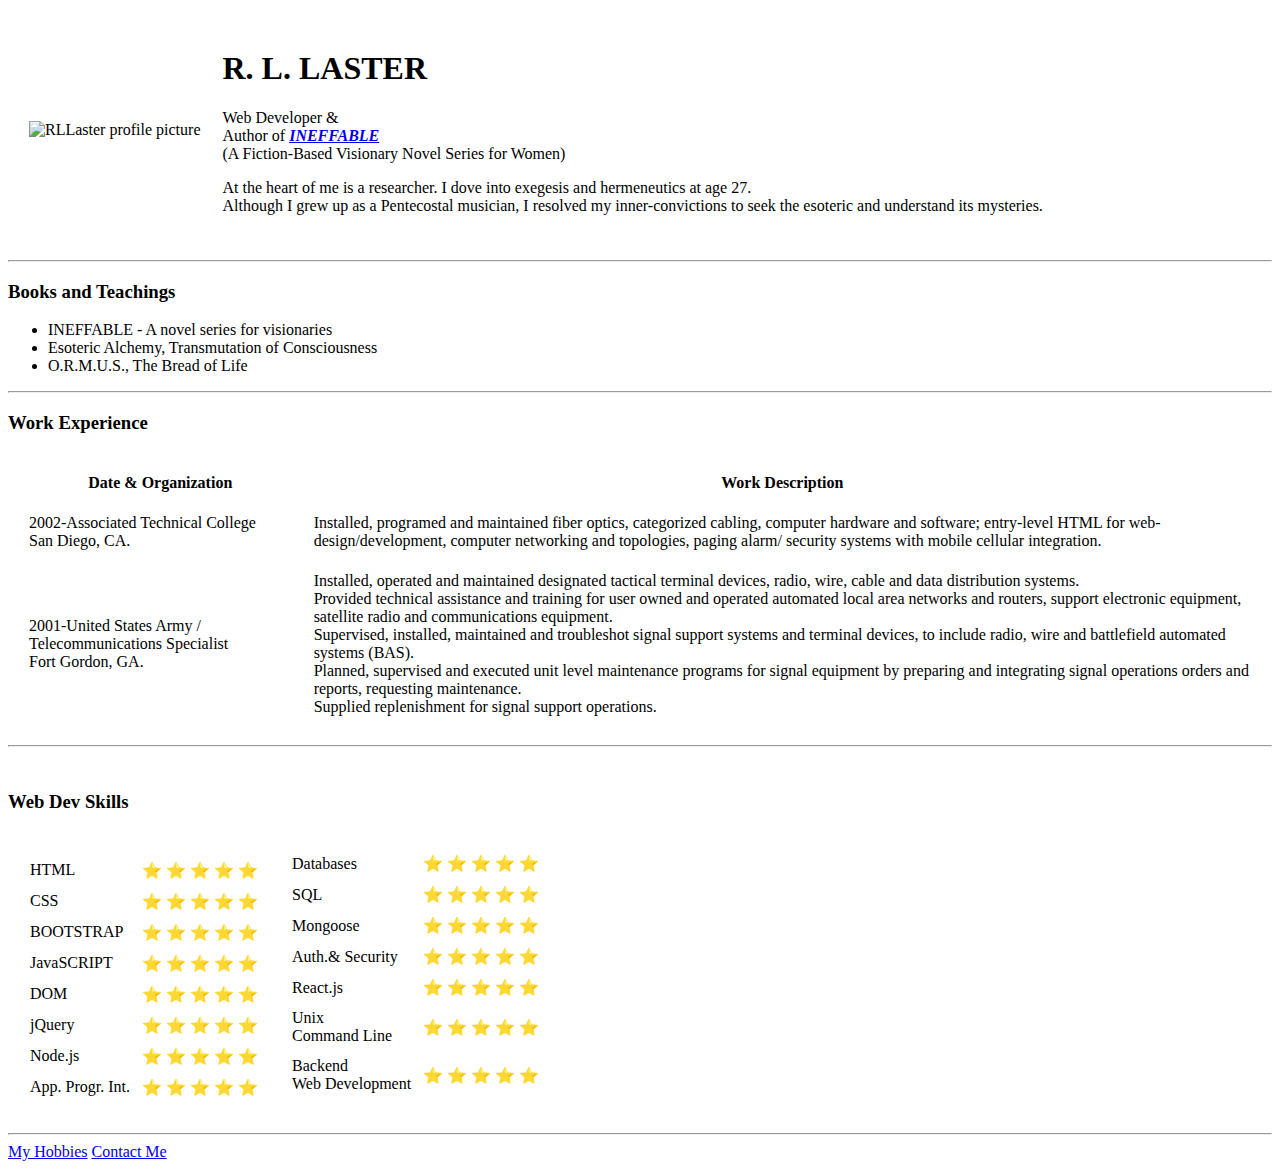
==== commit e887105d: "Up to date" ====
--- a/index.html
+++ b/index.html
@@ -11,11 +11,12 @@
     <tr>
       <td><img src="C:\Users\owner\Documents\[DesireCourse.Net] Udemy - The Complete 2020 Web Development Bootcamp\Web Development\HTML - Personal Site\images\Author-RLLaster-Scaled.jpg" alt="RLLaster profile picture"></td>
       <td>
-        <h1>R. L. LASTER</h>
-          <p><em>Author of <strong><a href="https://robleelas.github.io/INEFFABLE/">INEFFABLE</a></strong><br>
-              A Fiction-Based Visionary Novel Series for Women</em></p>
-          <p>R. L. Laster began implementing exegesis and hermeneutics at age 27.
-            Although R. L. LASTER grew up as a Pentecostal musician, he has dissolved religious conviction to dive deep into the esoteric and its mysteries.</p>
+        <h1>R. L. LASTER</h1>
+          <p>Web Developer &<br>
+          Author of <em><strong><a href="https://robleelas.github.io/INEFFABLE/">INEFFABLE</a></strong></em><br>
+              (A Fiction-Based Visionary Novel Series for Women)</p>
+          <p>At the heart of me is a researcher. I dove into exegesis and hermeneutics at age 27.<br>
+            Although I grew up as a Pentecostal musician, I resolved my inner-convictions to seek the esoteric and understand its mysteries.</p>
           </center>
       </td>
     </tr>
